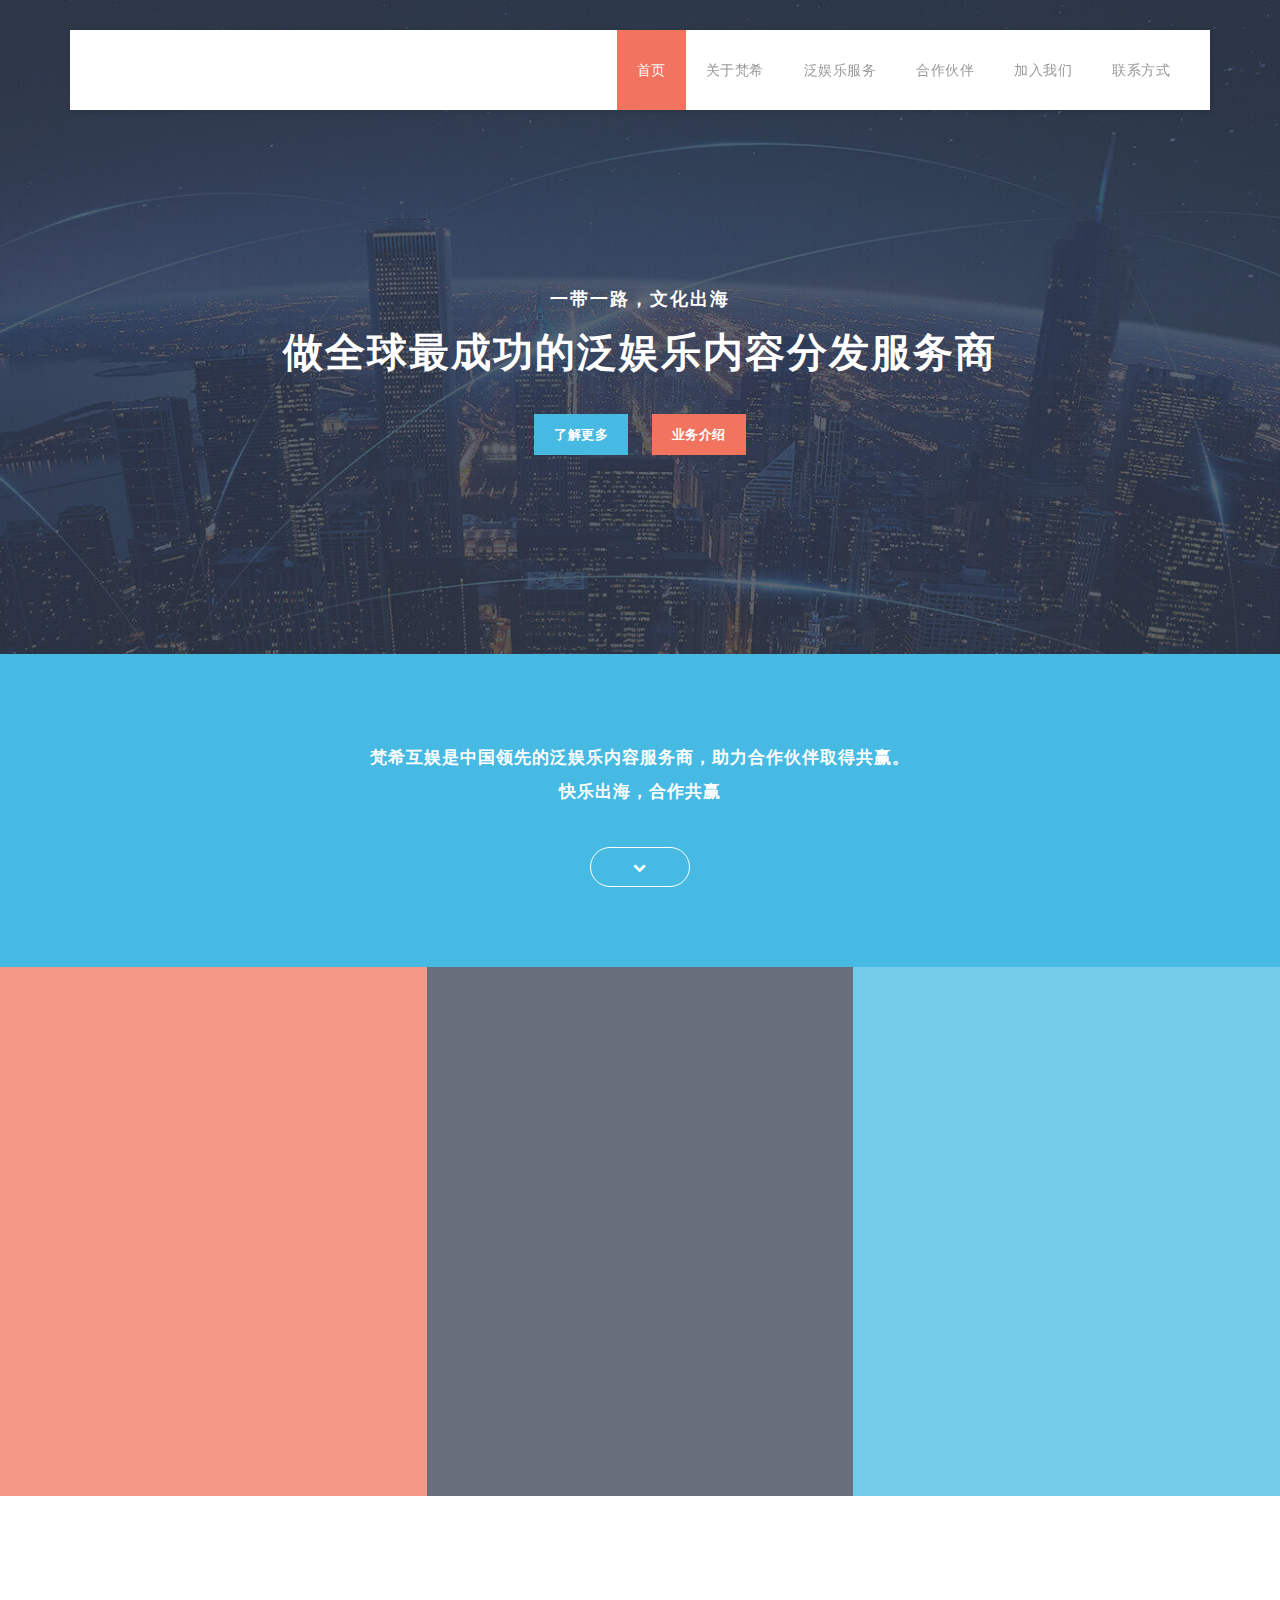
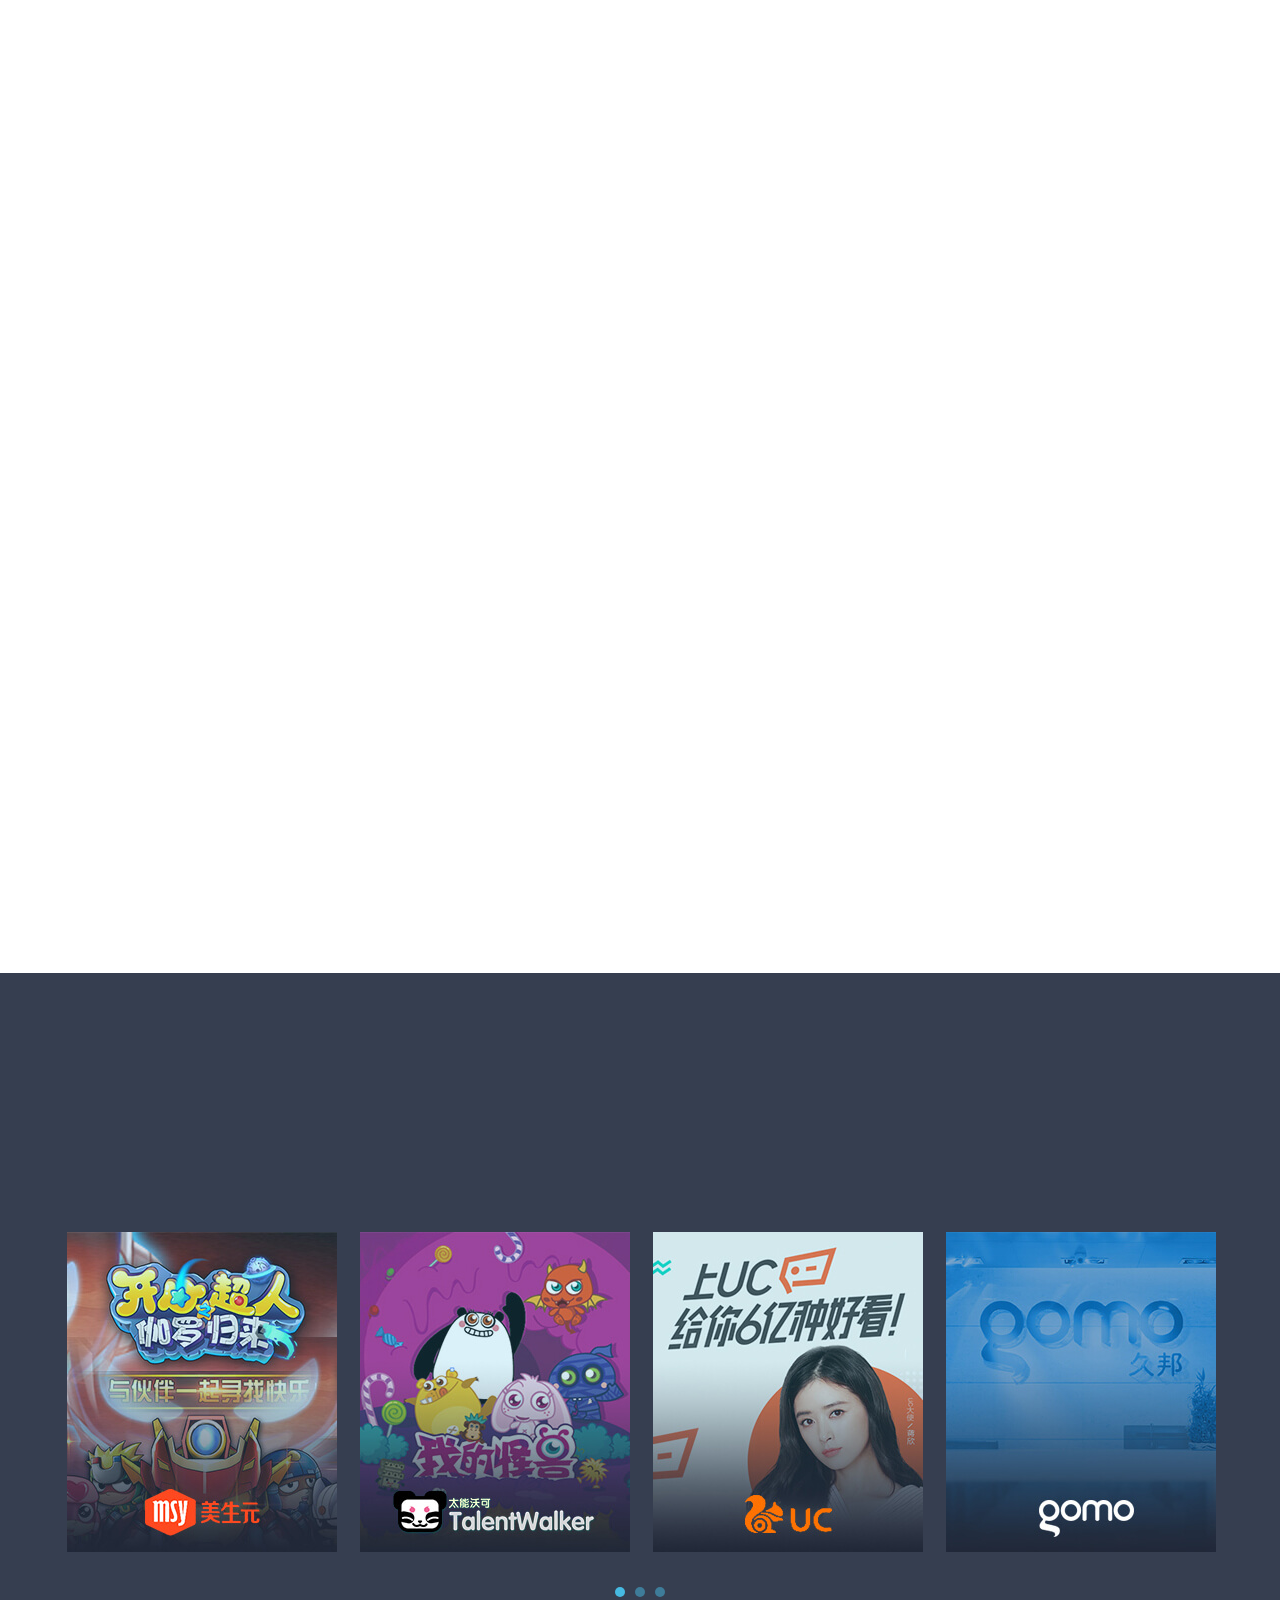
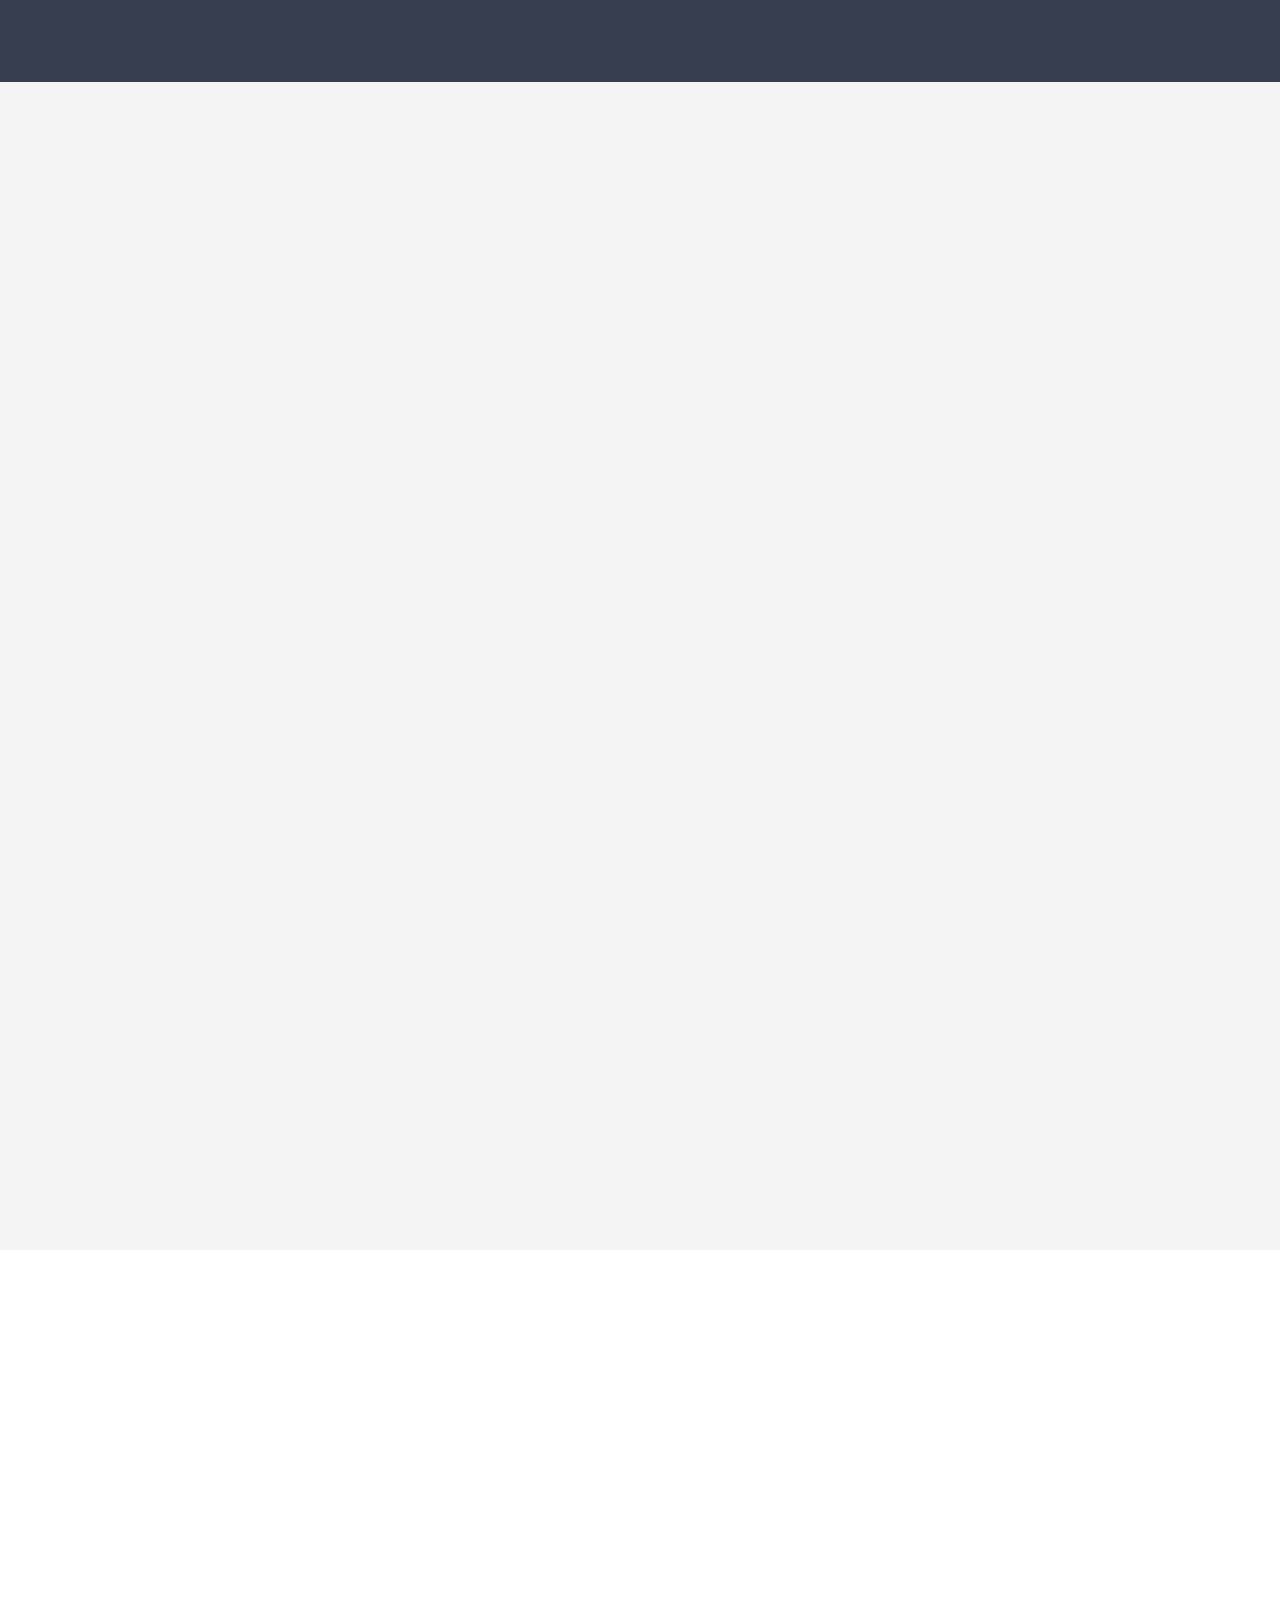
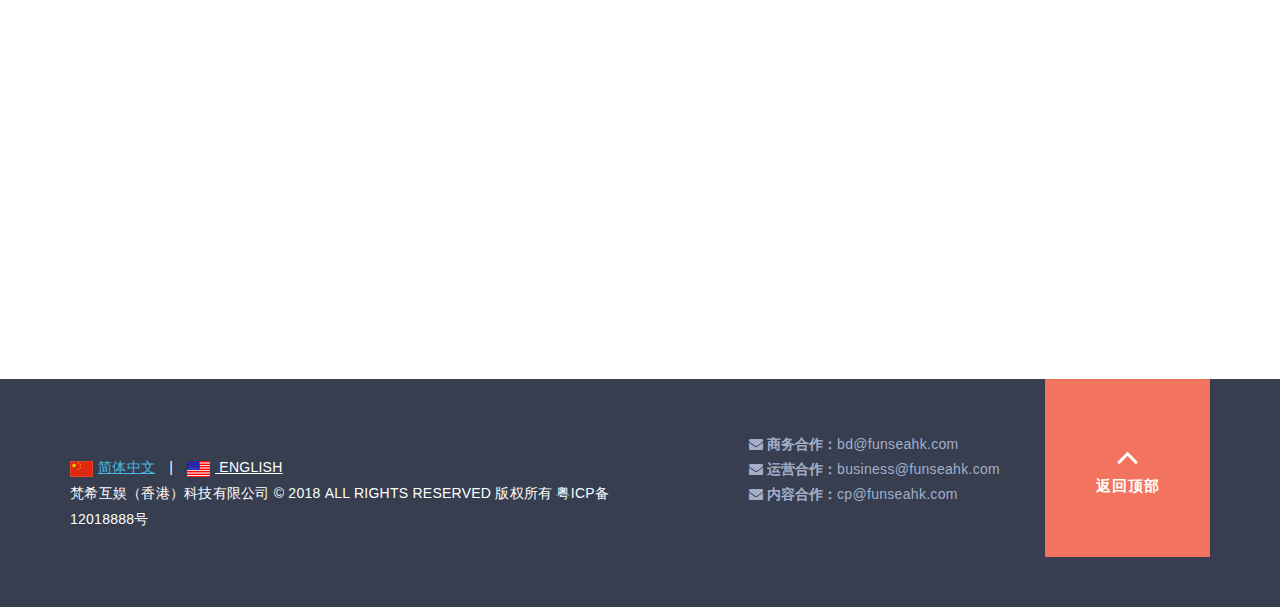
==== index.html @ f5753e83 "fix bug" ====
<!DOCTYPE html>
<!--[if lt IE 7]>
<html class="no-js lt-ie9 lt-ie8 lt-ie7"> <![endif]-->
<!--[if IE 7]>
<html class="no-js lt-ie9 lt-ie8"> <![endif]-->
<!--[if IE 8]>
<html class="no-js lt-ie9"> <![endif]-->
<!--[if gt IE 8]><!-->
<html class="no-js"> <!--<![endif]-->
<head>
    <meta charset="utf-8">
    <title>Funsea</title>
    <meta name="description" content="">
    <meta name="viewport" content="width=device-width, initial-scale=1">

    <link rel="stylesheet" href="css/bootstrap.min.css">
    <link rel="stylesheet" href="css/font-awesome.css">
    <link rel="stylesheet" href="css/animate.css">
    <link rel="stylesheet" href="css/templatemo_misc.css">
    <link rel="stylesheet" href="css/templatemo_style.css">
    <link rel="stylesheet" href="css/owl-carousel.css">
    <link rel="shortcut icon" href=favicon.ico>
    <script src="js/vendor/modernizr-2.6.1-respond-1.1.0.min.js"></script>
</head>
<body>
<div class="site-main" id="sTop">
    <div class="site-header">
        <div class="main-header">
            <div class="container">
                <div id="menu-wrapper">
                    <div class="row">
                        <nav class="navbar navbar-inverse" role="navigation">
                            <div class="navbar-header">
                                <button type="button" id="nav-toggle" class="navbar-toggle" data-toggle="collapse"
                                        data-target="#main-nav">
                                    <span class="sr-only">Toggle navigation</span>
                                    <span class="icon-bar"></span>
                                    <span class="icon-bar"></span>
                                    <span class="icon-bar"></span>
                                </button>
                                <a href="#top" class="navbar-brand">
                                    <img src="img/logo.png" alt="">
                                </a>
                                <div id="main-nav" class="collapse navbar-collapse">
                                    <ul class="menu-first nav navbar-nav" style="margin-right: 20px;">
                                        <li class="active"><a href="#">首页</a></li>
                                        <li><a href="#about">关于梵希</a></li>
                                        <li><a href="#server">泛娱乐服务</a></li>
                                        <li><a href="#portfolio">合作伙伴</a></li>
                                        <li><a href="#blog">加入我们</a></li>
                                        <li><a href="#contact-us">联系方式</a></li>
                                    </ul>
                                </div> <!-- /.main-menu -->
                            </div>
                        </nav>
                    </div>
                </div>
            </div>
        </div>
    </div>
</div>

<div class="banner">
    <div class="container">
        <div class="row">
            <div class="col-md-8 col-md-offset-2">
                <div class="banner-content">
                    <h6 class="wow fadeInUp">一带一路，文化出海</h6>
                    <h2 class="wow fadeInUp" data-wow-delay=".4s">做全球最成功的泛娱乐内容分发服务商</h2>
                    <ul class="buttons wow fadeInUp" data-wow-delay=".6s">
                        <li>
                            <div class="primary-button">
                                <a href="#about">了解更多</a>
                            </div>
                        </li>
                        <li>
                            <div class="secondary-button">
                                <a href="#portfolio">业务介绍</a>
                            </div>
                        </li>
                    </ul>
                </div>
            </div>
        </div>
    </div>
</div>


<div class="intro">
    <div class="container">
        <div class="row ">
            <div class="col-md-12">
                <div class=" wow fadeInUp" data-wow-delay=".8s">
                    <h6>梵希互娱是中国领先的泛娱乐内容服务商，助力合作伙伴取得共赢。</h6>
                    <h6>快乐出海，合作共赢</h6>
                    <div class="border-button">
                        <a href="#portfolio">
                            <i class="fa fa-chevron-down"></i>
                        </a>
                    </div>
                </div>
            </div>
        </div>
    </div>
</div>


<section id="about" class="page-section">
    <div class="container-fluid">
        <div class="row">
            <div class="col-md-4">
                <div class="service-item first-service">
                    <div class="wow fadeInUp" data-wow-delay=".2s">
                        <div class="icon">
                            <img src="img/first-service-icon.png" alt="">
                        </div>
                        <h4>公司愿景</h4>
                        <p>“做全球最成功的泛娱乐内容分发服务商”，</p>
                        <p>为海外广大用户提供高质量的内容资源，助力合作伙伴取得共赢。</p>
                    </div>
                </div>
            </div>
            <div class="col-md-4">
                <div class="service-item second-service">
                    <div class="wow fadeInUp" data-wow-delay=".4s">
                        <div class="icon">
                            <img src="img/second-service-icon.png" alt="">
                        </div>
                        <h4>梵希互娱</h4>
                        <p>梵希互娱是中国领先的泛娱乐内容服务商，与国内包括上市公司、内容提供商有密切的合作，旗下拥有大量的优质内容资源和推广渠道，未来梵希将搭建自己的泛娱乐内容服务平台</p>
                    </div>
                </div>
            </div>
            <div class="col-md-4">
                <div class="service-item third-service">
                    <div class="wow fadeInUp" data-wow-delay=".6s">
                        <div class="icon">
                            <img src="img/third-service-icon.png" alt="">
                        </div>
                        <h4>公司文化</h4>
                        <p>“快乐出海，合作共赢”</p>
                        <p>在“一带一路，文化出海”的背景下，梵希互娱专注于海外运营商渠道的泛娱乐内容发行服务，将中国国内先进的运营经验与海外合作伙伴共享，为广大用户带来优质服务。</p>
                    </div>
                </div>
            </div>
        </div>
    </div>
</section>

<div id="server" class="second-tabs-content what-we-do">
    <div class="container">
        <div class="row">
            <div class="col-md-12">
                <div class="section-heading">
                    <h4 class="wow fadeInUp">泛娱乐内容分服务</h4>
                    <p class="wow fadeInUp" data-wow-delay=".2s">
                        梵希互娱致力于聚合优质的内容资源，打造泛娱乐内容分发服务平台，通过海外电信运营商等渠道，为最终用户提供高品质的娱乐内容和服务。</p>
                </div>
            </div>
        </div>
        <div class="row">
            <div class="wrapper">
                <div class="col-md-12">
                    <div class="row">
                        <ul class="tabs clearfix" data-tabgroup="second-tab-group">
                            <li class="col-md-2 col-sm-12 col-xs-12">
                                <div class="list-item wow flipInY animated" data-wow-delay=".2s">
                                    <div class="icon">
                                        <img src="img/first-list-icon.png" alt="">
                                    </div>
                                    <h4>SQUARE ENIX</h4>
                                    <p>劳拉:遗迹逃亡</p>
                                    <p>愤怒的小鸟2</p>
                                    <p>水果忍者2</p>
                                    <p>暗影格斗3</p>
                                </div>
                            </li>
                            <li class="col-md-2 col-sm-12 col-xs-12">
                                <div class="list-item wow flipInY animated" data-wow-delay=".4s">
                                    <div class="icon">
                                        <img src="img/second-list-icon.png" alt="">
                                    </div>
                                    <h4>Amanita Design</h4>
                                    <p>银河历险记3</p>
                                    <p>机械迷城</p>
                                </div>
                            </li>
                            <li class="col-md-2 col-sm-12 col-xs-12">
                                <div class="list-item wow flipInY animated" data-wow-delay=".6s">
                                    <div class="icon">
                                        <img src="img/third-list-icon.png" alt="">
                                    </div>
                                    <h4>iron hide</h4>
                                    <p>钢铁战队</p>
                                </div>
                            </li>
                            <li class="col-md-2 col-sm-12 col-xs-12">
                                <div class="list-item wow flipInY animated" data-wow-delay=".8s">
                                    <div class="icon">
                                        <img src="img/fourth-list-icon.png" alt="">
                                    </div>
                                    <h4>Fireproof Games</h4>
                                    <p>未上锁的房间2</p>
                                </div>
                            </li>
                            <li class="col-md-2 col-sm-12 col-xs-12">
                                <div class="list-item wow flipInY animated" data-wow-delay="1s">
                                    <div class="icon">
                                        <img src="img/fivth-list-icon.png" alt="">
                                    </div>
                                    <h4>infinite dreames</h4>
                                    <p>傲气雄鹰2014</p>
                                </div>
                            </li>
                            <li class="col-md-2 col-sm-12 col-xs-12">
                                <div class="list-item wow flipInY animated" data-wow-delay="1.2s">
                                    <div class="icon">
                                        <img src="img/fourth-listb-icon.png" alt="">
                                    </div>
                                    <h4>at games</h4>
                                    <p>村庄日记2</p>
                                </div>
                            </li>
                        </ul>
                    </div>
                </div>
                <div class="col-md-12">
                    <section id="second-tab-group" class="tabgroup">
                        <div id="unique">
                            <div class="row">
                                <div class="tab-content-services">
                                    <div class="col-md-6">
                                        <div class="left-text">
                                            <h4 class="wow fadeInUp">业务优势</h4>
                                            <p data-title="运营商资源：" class="wow fadeInUp" data-wow-delay=".2s">
                                                梵希互娱在海外有丰富的运营商资源，能够帮助合作CP将优质的内容资源带到海外，通过运营商渠道实现收益。</p>
                                            <p data-title="优质的内容：" class="wow fadeInUp" data-wow-delay=".4s">
                                                作为优质的内容服务商，梵希互娱整合了大量优质的内容资源，包括游戏、视频、音乐、文学、图片、动漫等资源，可以为用户提供游戏娱乐、视听、交友、资讯等服务。</p>
                                            <p data-title="推广的渠道：" class="wow fadeInUp" data-wow-delay=".6s">
                                                梵希互娱致力于移动业务推广服务，通过获取Google, FB优质流量进行业务推广，并且我们会与AliUC，久邦数码，唯见科技等合作伙伴一起，整合线下线上流量，实现最佳推广效果。</p>
                                        </div>
                                    </div>
                                    <div class="col-md-6">
                                        <div class="right-image wow fadeInUp" data-wow-delay=".8s">
                                            <img src="img/right-side-image_1.jpg" alt="">
                                        </div>
                                    </div>
                                </div>
                            </div>
                        </div>
                    </section>
                </div>
            </div>
        </div>
    </div>
</div>


<section id="portfolio" class="portfolio-section">
    <div class="container">
        <div class="row">
            <div class="col-md-12">
                <div class="section-heading">
                    <h4 class="wow fadeInUp">业务合作及合作伙伴</h4>
                    <p class="wow fadeInUp" data-wow-delay=".4s">海外运营商：优质内容，高效推广，本地化运营支撑，及时响应，专业客户服务 <br>
                        内容服务商：丰富海外运营商资源，及时结算，绝不扣量 <br>
                        推广渠道：高额回报，透明对账，专属客服 <br>
                    </p>
                </div>
            </div>
        </div>
        <div class="row">
            <div id="owl-portfolio" class="owl-carousel owl-theme">
                <div class="item">
                    <div class="portfolio-item">
                        <img src="img/funsea-portfolio-1.jpg"/>
                    </div>
                </div>
                <div class="item">
                    <div class="portfolio-item">
                        <img src="img/funsea-portfolio-2.jpg"/>

                    </div>
                </div>
                <div class="item">
                    <div class="portfolio-item">
                        <img src="img/funsea-portfolio-3.jpg"/>
                    </div>
                </div>
                <div class="item">
                    <div class="portfolio-item">
                        <img src="img/funsea-portfolio-4.jpg"/>
                    </div>
                </div>
                <div class="item">
                    <div class="portfolio-item">
                        <img src="img/funsea-portfolio-1.jpg"/>
                    </div>
                </div>
                <div class="item">
                    <div class="portfolio-item">
                        <img src="img/funsea-portfolio-2.jpg"/>

                    </div>
                </div>
                <div class="item">
                    <div class="portfolio-item">
                        <img src="img/funsea-portfolio-3.jpg"/>
                    </div>
                </div>
                <div class="item">
                    <div class="portfolio-item">
                        <img src="img/funsea-portfolio-4.jpg"/>
                    </div>
                </div>
                <div class="item">
                    <div class="portfolio-item">
                        <img src="img/funsea-portfolio-1.jpg"/>
                    </div>
                </div>
                <div class="item">
                    <div class="portfolio-item">
                        <img src="img/funsea-portfolio-2.jpg"/>

                    </div>
                </div>
                <div class="item">
                    <div class="portfolio-item">
                        <img src="img/funsea-portfolio-3.jpg"/>
                    </div>
                </div>
                <div class="item">
                    <div class="portfolio-item">
                        <img src="img/funsea-portfolio-4.jpg"/>
                    </div>
                </div>
            </div>
        </div>
    </div>
</section>


<section class="tabs-content" id="blog">
    <div class="container">
        <div class="row">
            <div class="col-md-12">
                <div class="section-heading">
                    <h4 class="wow fadeInUp">加入我们</h4>
                    <p class="wow fadeInUp" data-wow-delay=".4s">5天工作日，8h/天，全勤奖、年度绩效考核奖金、13个月工资福利。 <br>
                        Funsea团队崇尚行业领先之薪酬战略，提供极具竞争力的薪酬，每人每年至少一次的调薪。<br>
                        我们为员工提供完善的保障计划，包括国家法定的五险一金。
                    </p>
                </div>
            </div>
        </div>
        <div class="row">
            <div class="wrapper">
                <div class="col-md-6">
                    <ul class="tabs clearfix" data-tabgroup="first-tab-group">
                        <li class="wow fadeInUp" data-wow-delay=".2s">
                            <a href="#tab1" class="active">
                            海外运营经理（数据类）
                            <ul class="info-post">
                                <li><i class="fa fa-user"></i>招聘人数：10人</li>
                                <li><i class="fa fa-bookmark"></i>学历：本科</li>
                                <li><i class="fa fa-clock-o"></i>更新时间：2018-01-20</li>
                            </ul>
                        </a></li>
                        <li class="wow fadeInUp" data-wow-delay=".4s"><a href="#tab2">
                            海外商务经理
                            <ul class="info-post">
                                <li><i class="fa fa-user"></i>招聘人数：1人</li>
                                <li><i class="fa fa-bookmark"></i>学历：本科</li>
                                <li><i class="fa fa-clock-o"></i>更新时间：2018-01-20</li>
                            </ul>
                        </a></li>
                        <li class="wow fadeInUp" data-wow-delay=".6s"><a href="#tab3">
                            海外商务总监
                            <ul class="info-post">
                                <li><i class="fa fa-user"></i>招聘人数：1人</li>
                                <li><i class="fa fa-bookmark"></i>学历：本科</li>
                                <li><i class="fa fa-clock-o"></i>更新时间：2018-01-20</li>
                            </ul>
                        </a></li>
                        <li class="wow fadeInUp" data-wow-delay=".8s"><a href="#tab4">
                            海外产品经理
                            <ul class="info-post">
                                <li><i class="fa fa-user"></i>招聘人数：1人</li>
                                <li><i class="fa fa-bookmark"></i>学历：本科</li>
                                <li><i class="fa fa-clock-o"></i>更新时间：2018-01-20</li>
                            </ul>
                        </a></li>
                        <li class="wow fadeInUp" data-wow-delay="1s"><a href="#tab5">
                            海外产品总监
                            <ul class="info-post">
                                <li><i class="fa fa-user"></i>招聘人数：1人</li>
                                <li><i class="fa fa-bookmark"></i>学历：本科</li>
                                <li><i class="fa fa-clock-o"></i>更新时间：2018-01-20</li>
                            </ul>
                        </a></li>
                        <li class="wow fadeInUp" data-wow-delay="1s"><a href="#tab6">
                            行政人事助理
                            <ul class="info-post">
                                <li><i class="fa fa-user"></i>招聘人数：1人</li>
                                <li><i class="fa fa-bookmark"></i>学历：本科</li>
                                <li><i class="fa fa-clock-o"></i>更新时间：2018-01-20</li>
                            </ul>
                        </a></li>
                    </ul>
                </div>
                <div class="col-md-6">
                    <div id="first-tab-group" class="tabgroup wow fadeInUp" data-wow-delay=".8s">
                        <div id="tab1">
                            <img src="img/blog-post-1.jpg" alt="">
                            <div class="text-content">
                                <h4>海外运营经理（数据类）</h4>
                                <ul class="info-post">
                                    <li><i class="fa fa-user"></i>招聘人数：1人</li>
                                    <li><i class="fa fa-bookmark"></i>学历：本科</li>
                                    <li><i class="fa fa-clock-o"></i>更新时间：2018-01-20</li>
                                </ul>
                                <div class="detail ">
                                    <div class="scroll_content">
                                        <h6>岗位职责：</h6>
                                        <p>
                                            1、对海外订阅业务数据、采集、汇总、制表分析； <br>
                                            2、优化现有的运营模块，提出更加优化的运营策略；<br>
                                            3、掌握分析竞争对手的业务数据；<br>
                                            4、根据自有及行业数据，对行业发展及趋势和变化做出及时判断。</p>
                                        <h6>任职资格：</h6>
                                        <p>
                                            1、本科以上学历，能熟练掌握英语，听说读写流利，能做为工作语言最佳； <br>
                                            2、对Excel、Word等办公技能使用达到专业水准；<br>
                                            3、数字敏感度高，了解SP行业及海外移动互联网行业，或具备较强的业务理解能力，能够快速熟悉掌握业务相关知识；<br>
                                            4、优秀应届生也可考虑。</p></div>
                                </div>
                                <div class="secondary-button"><a href="#contact-us">申请岗位</a></div>
                            </div>
                        </div>
                        <div id="tab2">
                            <img src="img/blog-post-1.jpg" alt="">
                            <div class="text-content">
                                <h4>海外商务经理</h4>
                                <ul class="info-post">
                                    <li><i class="fa fa-user"></i>招聘人数：1人</li>
                                    <li><i class="fa fa-bookmark"></i>学历：本科</li>
                                    <li><i class="fa fa-clock-o"></i>更新时间：2018-01-20</li>
                                </ul>
                                <div class="detail ">
                                    <div class="scroll_content">
                                        <h6>岗位内容</h6>
                                        <p>
                                            1、开展海外订阅类业务的拓展，进行全球的互联网营销资源的拓展及维护； <br>
                                            2、分析及维护互联网广告及计费类业务；<br>
                                            3、确保对业务的维护、结算跟踪。</p>
                                        <h6>任职资格：</h6>
                                        <p>1、本科以上学历，能熟练掌握英语，听说读写流利，能做为工作语言最佳；<br>
                                            2、熟悉互联网商务或运营模式，1年以上国际化或移动互联网工作经验者优先；<br>
                                            3、学习能力强，有较强的责任心，语言表达清晰，有良好的沟通能力；<br>
                                            4、主动、积极、配合，有目标感，抗压能力强。<br>
                                            5、优秀应届生也可考虑。</p></div>
                                </div>
                                <div class="secondary-button"><a href="#contact-us">申请岗位</a></div>
                            </div>
                        </div>
                        <div id="tab3">
                            <img src="img/blog-post-1.jpg" alt="">
                            <div class="text-content">
                                <h4>海外商务总监</h4>
                                <ul class="info-post">
                                    <li><i class="fa fa-user"></i>招聘人数：1人</li>
                                    <li><i class="fa fa-bookmark"></i>学历：本科</li>
                                    <li><i class="fa fa-clock-o"></i>更新时间：2018-01-20</li>
                                </ul>
                                <div class="detail ">
                                    <div class="scroll_content">
                                        <h6>岗位内容：</h6>
                                        <p>
                                            1、开展海外订阅类业务的拓展，进行全球的互联网营销资源的拓展及维护；<br>
                                            2、分析及维护互联网广告及计费类业务；<br>
                                            3、确保对业务的维护、结算跟踪。<br>
                                            4、确保商务团队KPI达成</p>
                                        <h6>任职资格：</h6>
                                        <p> 1、本科以上学历，能熟练掌握英语，听说读写流利，能做为工作语言；<br>
                                            2、熟悉互联网商务或运营模式，2年以上国际化或移动互联网工作经验者优先；<br>
                                            3、目标清晰，有很强的责任心，优秀的沟通能力；<br>
                                            4、主动、积极、驱动力强，有责任感，强烈的事业心，抗压能力强，KPI达成愿望强烈。</p></div>
                                </div>
                                <div class="secondary-button"><a href="#contact-us">申请岗位</a></div>
                            </div>
                        </div>
                        <div id="tab4">
                            <img src="img/blog-post-1.jpg" alt="">
                            <div class="text-content">
                                <h4>海外产品经理</h4>
                                <ul class="info-post">
                                    <li><i class="fa fa-user"></i>招聘人数：1人</li>
                                    <li><i class="fa fa-bookmark"></i>学历：本科</li>
                                    <li><i class="fa fa-clock-o"></i>更新时间：2018-01-20</li>
                                </ul>
                                <div class="detail ">
                                    <div class="scroll_content">
                                        <h6>岗位内容：</h6>
                                        <p>
                                            1、对公司的游戏、视频、文学、电商类CP资源整合、包装，打造成一流一订阅产品；<br>
                                            2、研究市面上最好的一类订阅类的产品,面向全球；<br>
                                            3、配合海外运营的产品审核及优化；<br>
                                            4、配合客服团队优化产品；<br>
                                            5、根据运营数据优化产品。</p>
                                        <h6>任职资格：</h6>
                                        <p>1、对公司的游戏、视频、文学、电商类CP资源整合、包装，打造成一流一订阅产品；<br>
                                            2、研究市面上最好的一类订阅类的产品,面向全球；<br>
                                            3、配合海外运营团队做产品审核及优化；<br>
                                            4、为产品KPI达成负责。</p></div>
                                </div>
                                <div class="secondary-button"><a href="#contact-us">申请岗位</a></div>
                            </div>
                        </div>
                        <div id="tab5">
                            <img src="img/blog-post-1.jpg" alt="">
                            <div class="text-content">
                                <h4>海外产品总监</h4>
                                <ul class="info-post">
                                    <li><i class="fa fa-user"></i>招聘人数：1人</li>
                                    <li><i class="fa fa-bookmark"></i>学历：本科</li>
                                    <li><i class="fa fa-clock-o"></i>更新时间：2018-01-20</li>
                                </ul>
                                <div class="detail ">
                                    <div class="scroll_content">
                                        <h6>岗位内容：</h6>
                                        <p>1、对公司的游戏、视频、文学、电商类CP资源整合、包装，打造成一流一订阅产品；<br>
                                            2、研究市面上最好的一类订阅类的产品,面向全球；<br>
                                            3、配合海外运营团队做产品审核及优化；<br>
                                            4、为产品KPI达成负责。</p>
                                        <h6>任职资格：</h6>
                                        <p>1、本科以上学历，能熟练掌握英语，听说读写流利，能做为工作语言；<br>
                                            2、有相关行业的产品开发、或维护经验1-2年或以上；<br>
                                            3、较强的独立思考能力和自我驱动力；<br>
                                            4、有很强的沟通能力、数据分析能力、抗压能力、及时间管理能力。</p></div>
                                </div>
                                <div class="secondary-button"><a href="#contact-us">申请岗位</a></div>
                            </div>
                        </div>
                        <div id="tab6">
                            <img src="img/blog-post-1.jpg" alt="">
                            <div class="text-content">
                                <h4>行政人事助理</h4>
                                <ul class="info-post">
                                    <li><i class="fa fa-user"></i>招聘人数：1人</li>
                                    <li><i class="fa fa-bookmark"></i>学历：本科</li>
                                    <li><i class="fa fa-clock-o"></i>更新时间：2018-01-20</li>
                                </ul>
                                <div class="detail ">
                                    <div class="scroll_content">
                                        <h6>岗位内容：</h6>
                                        <p>【小天使】负责公司来访接待、业务快递收发，并做好相关指引登记工作。<br>
                                            【小管家】公司行政物品采购及管理、办公环境管理，包括但不限于固定资产、办公用品、绿植管理、团队的吃喝玩乐安排等。<br>
                                            【小战士】负责执行公司相关行政工作及相关人事工作……<br>
                                            【小神值】公司日常管理政策执行及诉求解答等。<br>
                                            最后，如果你还能协助Leader做好公司各部门之间的桥梁，完成Leader安排的其他事务，努力成为Leader的左膀右臂，这样会很加分的哦！</p>
                                        <h6>任职资格：</h6>
                                        <p>1、年龄20-28岁，身高160CM以上，谈吐及形像气质佳，总之高颜高情商；<br>
                                            2、本科学历，专业不限，文秘、行政管理、人力资源管理专业优先，并且有一定英文基础；<br>
                                            3、性格开朗，执行力经，积极主动，聪明灵泛，抗压能力强；<br>
                                            4、该岗位横向纵向的发展空间都很大，提供明朗的职业规划。<br>
                                            5、考虑优秀的应届毕业生。<br>
                                            简历需附个人生活照片</p></div>
                                </div>
                                <div class="secondary-button"><a href="#contact-us">申请岗位</a></div>
                            </div>
                        </div>
                    </div>
                </div>
            </div>
        </div>
    </div>
</section>


<section id="contact-us">
    <div class="container">
        <div class="row">
            <div class="col-md-12">
                <div class="section-heading">
                    <h4 class="wow fadeInUp">联系我们</h4>
                    <p class="wow fadeInUp" data-wow-delay=".4s">有意加入Funsea者，请填写个人资料或将个人简历发至邮箱hr@funseahk.com<br>公司地址：广东省广州市天河区临江大道自编503号T26产业园C馆C18号
                    </p>
                </div>
            </div>
        </div>
        <div class="row">
            <div class="col-md-6">
                <form id="contact" action="#" method="post" class="wow fadeInUp" data-wow-delay=".4s">
                    <div class="row">
                        <div class="col-md-6">
                            <fieldset>
                                <input name="name" type="text" class="form-control" id="name" placeholder="姓名..."
                                       required="">
                            </fieldset>
                        </div>
                        <div class="col-md-6">
                            <fieldset>
                                <input name="email" type="email" class="form-control" id="email" placeholder="邮箱..."
                                       required="">
                            </fieldset>
                        </div>
                        <div class="col-md-6">
                            <fieldset>
                                <input name="subject" type="text" class="form-control" id="subject" placeholder="职位..."
                                       required="">
                            </fieldset>
                        </div>
                        <div class="col-md-6">
                            <fieldset>
                                <input name="phone" type="phone" class="form-control" id="phone" placeholder="电话..."
                                       required="">
                            </fieldset>
                        </div>
                        <div class="col-md-12">
                            <fieldset>
                                <textarea name="message" rows="6" class="form-control" id="message"
                                          placeholder="请输入留言..." required=""></textarea>
                            </fieldset>
                        </div>
                        <div class="col-md-12">
                            <fieldset>
                                <button type="submit" id="form-submit" class="btn">提交</button>
                            </fieldset>
                        </div>
                    </div>
                </form>
            </div>
            <div class="col-md-6">
                <div class="map wow fadeInUp" data-wow-delay=".6s">
                    <img src="img/map.jpg" alt="">
                </div>
            </div>
        </div>
    </div>
</section>

<footer>
    <div class="container">
        <div class="row">
            <div class="col-md-6 col-sm-12">
                <div class="copyright">
                    <p>
                        <span><img src="img/Ch.gif"><a href="#" class="active">简体中文</a></span> |
                        <span><img src="img/En.gif"><a href="#" target="_parent"> English</a></span>
                    </p>
                    <p>梵希互娱（香港）科技有限公司 © 2018 All Rights Reserved 版权所有 粤ICP备12018888号</p>
                </div>
            </div>
            <div class="col-md-4 col-sm-12">
                <ul class="social-icons">
                    <li><i class="fa fa-envelope"></i> 商务合作：<a href="mailto:bd@funseahk.com">bd@funseahk.com</a></li>
                    <li><i class="fa fa-envelope"></i> 运营合作：<a
                            href="mailto:business@funseahk.com">business@funseahk.com</a></li>
                    <li><i class="fa fa-envelope"></i> 内容合作：<a href="mailto:cp@funseahk.com">cp@funseahk.com</a></li>
                </ul>
            </div>
            <div class="col-md-2 col-sm-12">
                <div class="back-to-top">
                    <a href="#top">
                        <i class="fa fa-angle-up"></i>
                        返回顶部
                    </a>
                </div>
            </div>
        </div>
    </div>
</footer>

<script src="js/vendor/jquery-1.11.0.min.js"></script>
<script>window.jQuery || document.write('<script src="js/vendor/jquery-1.11.0.min.js"><\/script>')</script>
<script src="js/bootstrap.js"></script>
<script src="js/plugins.js"></script>
<script src="js/main.js"></script>
<script src="js/min/jquery.slimscroll.min.js"></script>
<script src="js/min/wow.min.js"></script>


<script type="text/javascript">
    $(document).ready(function () {

        // mobile nav toggle
        $('#nav-toggle').on('click', function (event) {
            event.preventDefault();
            $('#main-nav').toggleClass("open");
        });
        $('.scroll_content').slimscroll({
            height: '300px',
            size: '2px',
            opacity: 1,
            color: '#46bae2',
            railVisible: true,
        })
        var item = $('#about .service-item');

        var height = 0;
        item.map(function (i,el) {
            var H = parseInt($(el).css('height'));
            if(height < H){
                height = H
            }
        });
        item.map(function (i,el) {
            $(el).css('height',height)
        });

        new WOW({
            boxClass: 'wow',
            animateClass: 'animated',
            offset: 0,
            mobile: true,
            live: true
        }).init()

    });
</script>

<!-- templatemo 406 flex -->
</body>
</html>
---- css/templatemo_misc.css ----
/*
 * jQuery FlexSlider v2.2.0
 * http://www.woothemes.com/flexslider/
 *
 * Copyright 2012 WooThemes
 * Free to use under the GPLv2 license.
 * http://www.gnu.org/licenses/gpl-2.0.html
 *
 * Contributing author: Tyler Smith (@mbmufffin)
 */
/* Browser Resets
*********************************/
.flex-container a:active,
.flexslider a:active,
.flex-container a:focus,
.flexslider a:focus {
  outline: none;
}

.slides,
.flex-control-nav,
.flex-direction-nav {
  margin: 0;
  padding: 0;
  list-style: none;
}

/* Icon Fonts
*********************************/
/* Font-face Icons */
@font-face {
  font-family: 'flexslider-icon';
  src: url("../fonts/flexslider-icon.eot");
  src: url("../fonts/flexslider-icon.eot?#iefix") format("embedded-opentype"), url("../fonts/flexslider-icon.woff") format("woff"), url("../fonts/flexslider-icon.ttf") format("truetype"), url("../fonts/flexslider-icon.svg#flexslider-icon") format("svg");
  font-weight: normal;
  font-style: normal;
}
/* FlexSlider Necessary Styles
*********************************/
.flexslider {
  margin: 0;
  padding: 0;
}

.flexslider .slides > li {
  display: none;
  -webkit-backface-visibility: hidden;
}

/* Hide the slides before the JS is loaded. Avoids image jumping */
.flexslider .slides img {
  width: 100%;
  display: block;
}

.flex-pauseplay span {
  text-transform: capitalize;
}

/* Clearfix for the .slides element */
.slides:after {
  content: "\0020";
  display: block;
  clear: both;
  visibility: hidden;
  line-height: 0;
  height: 0;
}

html[xmlns] .slides {
  display: block;
}

* html .slides {
  height: 1%;
}

/* No JavaScript Fallback */
/* If you are not using another script, such as Modernizr, make sure you
 * include js that eliminates this class on page load */
.no-js .slides > li:first-child {
  display: block;
}

/* FlexSlider Default Theme
*********************************/
.flexslider {
  margin: 0 0;
  background: #eee;
  position: relative;
  zoom: 1;
}

.flex-viewport {
  max-height: 2000px;
  -webkit-transition: all 1s ease;
  -moz-transition: all 1s ease;
  -o-transition: all 1s ease;
  transition: all 1s ease;
}

.loading .flex-viewport {
  max-height: 300px;
}

.flexslider .slides {
  zoom: 1;
}

.carousel li {
  margin-right: 5px;
}

/* Direction Nav */
.flex-direction-nav {
  *height: 0;
}

.flex-direction-nav a {
  display: block;
  width: 40px;
  height: 40px;
  margin: -20px 0 0;
  position: absolute;
  top: 50%;
  z-index: 10;
  overflow: hidden;
  opacity: 0;
  cursor: pointer;
  color: rgba(0, 0, 0, 0.8);
  text-shadow: 1px 1px 0 rgba(255, 255, 255, 0.3);
  -webkit-transition: all .3s ease;
  -moz-transition: all .3s ease;
  transition: all .3s ease;
}

.flex-direction-nav .flex-prev {
  left: -50px;
}

.flex-direction-nav .flex-next {
  right: -50px;
  text-align: right;
}

.flexslider:hover .flex-prev {
  opacity: 0.7;
  left: 10px;
}

.flexslider:hover .flex-next {
  opacity: 0.7;
  right: 10px;
}

.flexslider:hover .flex-next:hover, .flexslider:hover .flex-prev:hover {
  opacity: 1;
}

.flex-direction-nav .flex-disabled {
  opacity: 0 !important;
  filter: alpha(opacity=0);
  cursor: default;
}

.flex-direction-nav a:before {
  font-family: "flexslider-icon";
  font-size: 40px;
  display: inline-block;
  content: '\f001';
}

.flex-direction-nav a.flex-next:before {
  content: '\f002';
}

/* Pause/Play */
.flex-pauseplay a {
  display: block;
  width: 20px;
  height: 20px;
  position: absolute;
  bottom: 5px;
  left: 10px;
  opacity: 0.8;
  z-index: 10;
  overflow: hidden;
  cursor: pointer;
  color: #000;
}

.flex-pauseplay a:before {
  font-family: "flexslider-icon";
  font-size: 20px;
  display: inline-block;
  content: '\f004';
}

.flex-pauseplay a:hover {
  opacity: 1;
}

.flex-pauseplay a.flex-play:before {
  content: '\f003';
}

/* Control Nav */
.flex-control-nav {
  width: 100%;
  position: absolute;
  bottom: -40px;
  text-align: center;
}

.flex-control-nav li {
  margin: 0 6px;
  display: inline-block;
  zoom: 1;
  *display: inline;
}

.flex-control-paging li a {
  width: 11px;
  height: 11px;
  display: block;
  background: #666;
  background: rgba(0, 0, 0, 0.5);
  cursor: pointer;
  text-indent: -9999px;
  -webkit-border-radius: 20px;
  -moz-border-radius: 20px;
  -o-border-radius: 20px;
  border-radius: 20px;
  -webkit-box-shadow: inset 0 0 3px rgba(0, 0, 0, 0.3);
  -moz-box-shadow: inset 0 0 3px rgba(0, 0, 0, 0.3);
  -o-box-shadow: inset 0 0 3px rgba(0, 0, 0, 0.3);
  box-shadow: inset 0 0 3px rgba(0, 0, 0, 0.3);
}

.flex-control-paging li a:hover {
  background: #333;
  background: rgba(0, 0, 0, 0.7);
}

.flex-control-paging li a.flex-active {
  background: #000;
  background: rgba(0, 0, 0, 0.9);
  cursor: default;
}

.flex-control-thumbs {
  margin: 5px 0 0;
  position: static;
  overflow: hidden;
}

.flex-control-thumbs li {
  width: 25%;
  float: left;
  margin: 0;
}

.flex-control-thumbs img {
  width: 100%;
  display: block;
  opacity: .7;
  cursor: pointer;
}

.flex-control-thumbs img:hover {
  opacity: 1;
}

.flex-control-thumbs .flex-active {
  opacity: 1;
  cursor: default;
}

@media screen and (max-width: 860px) {
  .flex-direction-nav .flex-prev {
    opacity: 1;
    left: 10px;
  }

  .flex-direction-nav .flex-next {
    opacity: 1;
    right: 10px;
  }
}
#lightbox {
  cursor: pointer;
  position: fixed;
  width: 100%;
  height: 100%;
  top: 0;
  left: 0;
  background: black;
  /* IE Fallback (Solid Colour) */
  background: url([data-uri]);
  background: rgba(0, 0, 0, 0.7);
  -webkit-filter: none !important;
}

#lightbox img {
  display: block;
  position: absolute;
  border: 5px solid #fff;
  box-shadow: 0 0 20px #000;
  border-radius: 1px;
}

body.blurred > * {
  -webkit-filter: blur(2px);
  -webkit-transform: translate3d(0, 0, 0);
}

.lightbox-loading {
  background: url(../images/loading.gif) center center no-repeat;
  width: 31px;
  height: 31px;
  margin: -16px 0 0 -16px;
  position: absolute;
  top: 48%;
  left: 50%;
}

.lightbox-caption {
  display: none;
  position: absolute;
  left: 0;
  bottom: 0;
  width: 100%;
  text-align: center;
  z-index: 1000;
  background: #000;
  background: rgba(0, 0, 0, 0.7);
}

.lightbox-caption p {
  margin: 0 auto;
  max-width: 70%;
  display: inline-block;
  *display: inline;
  *zoom: 1;
  padding: 10px;
  color: #fff;
  font-size: 12px;
  line-height: 18px;
}

.lightbox-button {
  position: absolute;
  z-index: 9999;
  background: no-repeat center center;
  width: 32px;
  height: 32px;
  opacity: 0.4;
  -webkit-transition: all 0.3s;
  -moz-transition: all 0.3s;
  -ms-transition: all 0.3s;
  transition: all 0.3s;
}

.lightbox-button:hover,
.lightbox-button:focus {
  opacity: 1;
  -webkit-transform: scale(1.4);
  -moz-transform: scale(1.4);
  -ms-transform: scale(1.4);
  transform: scale(1.4);
}

.lightbox-close {
  right: 10px;
  top: 10px;
  background-image: url("../images/close.png");
}

.lightbox-next {
  right: 10px;
  top: 48%;
  background-image: url("../images/next.png");
}

.lightbox-previous {
  left: 10px;
  top: 48%;
  background-image: url("../images/previous.png");
}
---- css/templatemo_style.css ----
* {
    margin: 0;
    padding: 0;
    font-family: 'Source Sans Pro', sans-serif;
    outline: none !important;
}

a {
    text-decoration: none !important;
}

body {
    overflow-x: hidden;
}

ul {
    list-style: none;
    margin: 0px;
}

p {
    font-size: 16px;
    line-height: 26px;
    letter-spacing: 0.25px;
    font-weight: 300;
}

.col-xs-15,
.col-sm-15,
.col-md-15,
.col-lg-15 {
    position: relative;
    min-height: 1px;
    padding-right: 10px;
    padding-left: 10px;
}

.col-xs-15 {
    width: 20%;
    float: left;
}

@media (min-width: 768px) {
    .col-sm-15 {
        width: 20%;
        float: left;
    }
}

@media (min-width: 992px) {
    .col-md-15 {
        width: 20%;
        float: left;
    }
}

@media (min-width: 1200px) {
    .col-lg-15 {
        width: 20%;
        float: left;
    }
}

.primary-button a {
    padding: 13px 20px;
    letter-spacing: 0.5px;
    background-color: #46bae2;
    color: #fff;
    text-transform: uppercase;
    font-size: 13px;
    font-weight: 700;
    text-decoration: none;
}

.secondary-button a {
    padding: 13px 20px;
    letter-spacing: 0.5px;
    background-color: #f2745f;
    color: #fff;
    text-transform: uppercase;
    font-size: 13px;
    font-weight: 700;
    text-decoration: none;
}

.border-button a {
    width: 100px;
    height: 40px;
    display: inline-block;
    letter-spacing: 0.5px;
    background-color: transparent;
    border: 1px solid #fff;
    border-radius: 40px;
    color: #fff;
    line-height: 40px;
    text-transform: uppercase;
    font-size: 13px;
    font-weight: 700;
    text-decoration: none;
}

.section-heading {
    text-align: center;
    margin-top: 80px;
    margin-bottom: 60px;
}

.section-heading h4 {
    margin-top: 0px;
    font-size: 28px;
    text-transform: uppercase;
    font-weight: 300;
    color: #121212;
}

.section-heading p {
    color: #7a7a7a;
    padding: 0px 20%;
}

.navbar-inverse {
    background-color: #fff;
    border: none;
}

.navbar-inverse .navbar-nav > .active > a, .navbar-inverse .navbar-nav > .active > a:hover, .navbar-inverse .navbar-nav > .active > a:focus {
    background-color: #f2745f;
}

.main-header {
    position: fixed;
    width: 100%;
    height: 80px;
    margin: 0 auto;
    z-index: 1000;
    top: 30px;
    -webkit-transition: all 150ms ease-in-out;
    -moz-transition: all 150ms ease-in-out;
    transition: all 150ms ease-in-out;
}

.navbar {
    margin-bottom: 0px;
}

.navbar-header {
    float: none;
}

.scrolled {
    position: fixed;
    left: 0;
    top: 0;
    -webkit-transition: all 150ms ease-in-out;
    -moz-transition: all 150ms ease-in-out;
    transition: all 150ms ease-in-out;
}

#menu-wrapper {
    background-color: white;
    overflow: hidden;
    -moz-box-shadow: 1px 1px 3px 2px rgba(0, 0, 0, 0.07);
    -webkit-box-shadow: 1px 1px 3px 2px rgba(0, 0, 0, 0.07);
    box-shadow: 1px 1px 3px 2px rgba(0, 0, 0, 0.07);
}

.navbar-brand {
    font-family: 'Open Sans', sans-serif;
    font-size: 26px;
    line-height: 50px;
    font-weight: 900;
    text-transform: uppercase;
    color: #46bae2 !important;
    transition: all 0.5s;
    margin-left: 30px;
    padding: 0;
    padding-top: 10px;
}

.menu-first ul li {
    display: inline-block;
    margin: 0px;
}

.menu-first ul li:last-child {
    margin-right: 60px !important;
}

.menu-first {
    float: right;
}

.menu-first li a {
    color: #7a7a7a;
    font-size: 14px;
    font-weight: 300;
    text-transform: uppercase;
    text-shadow: none;
    display: inline-block;
    line-height: 80px;
    padding: 0px 20px;
    letter-spacing: 0.5px;
    transition: all 0.5s;
    outline: none;
}

.menu-first ul li.active a {
    color: #fff;
    background-color: #f2745f;
}

.navbar-inverse .navbar-nav > li > a:hover, .navbar-inverse .navbar-nav > li > a:focus {
    color: #7a7a7a;
}

.navbar-inverse .navbar-toggle {
    border-color: #f2745f;
    background-color: #f2745f;
    right: 15px;
}

.banner {
    background-image: url(../img/banner-bg.jpg);
    background-repeat: no-repeat;
    background-size: cover;
    background-position: center center;
}

.banner-content {
    text-align: center;
    padding: 280px 0px 200px 0px;
}

.banner-content h6 {
    font-size: 18px;
    color: #fff;
    font-weight: 700;
    text-transform: uppercase;
    letter-spacing: 2px;
    margin-bottom: 5px;
}

.banner-content h2 {
    font-size: 40px;
    font-weight: 700;
    text-transform: uppercase;
    color: #fff;
    letter-spacing: 2px;
    margin-top: 20px;
    margin-bottom: 40px;
}

.banner-content ul {
    padding: 0;
    margin: 0;
    list-style: none;
}

.banner-content ul li {
    display: inline-block;
    margin: 10px;
}

.intro {
    background-color: #46bae2;
    text-align: center;
    padding: 80px 0px;
}

.intro h4 {
    margin-top: 0px;
    font-size: 44px;
    font-weight: 300;
    color: #fff;
}

.intro h6 {
    margin-top: 15px;
    font-size: 17px;
    font-weight: 700;
    color: #fff;
    letter-spacing: 1px;
}

.intro .border-button {
    margin-top: 45px;
}

#about {
    padding: 0px;
    background-image: url(../img/services-bg.jpg);
    background-repeat: no-repeat;
    background-size: cover;
    background-position: center center;
    background-attachment: fixed;
}

.scroll_content{ padding-right: 10px}

#about .service-item {
    text-align: center;
    margin: 0px -15px;
    padding: 120px 45px;
    min-height: 503px;
}

#about .service-item h4 {
    margin-top: 45px;
    margin-bottom: 20px;
    font-size: 22px;
    font-weight: 700;
    color: #fff;
    text-transform: uppercase;
}

#about .service-item p {
    margin-bottom: 0px;
    color: #fff;
}

#about .first-service {
    background-color: rgba(242, 116, 95, 0.75);
}

#about .second-service {
    background-color: rgba(54, 62, 80, 0.75);
}

#about .third-service {
    background-color: rgba(70, 186, 226, 0.75);
}

#about .service-item .icon {
    width: 70px;
    height: 70px;
    display: inline-block;
    text-align: center;
    line-height: 74px;
    background-color: transparent;
}

.what-we-do {
    background-color: #fff;
    padding-bottom: 80px;
}

.what-we-do .tabs li a {
    text-decoration: none;
    color: #121212;
}

.what-we-do .tabs .active .list-item .icon {
    background-color: #fff;
}

.what-we-do .list-item {
    background-color: #f4f4f4;
    text-align: center;
    padding: 40px 0px;
    margin: 15px 0px;
    transition: all 0.5s;
    min-height: 332px;
}

.what-we-do li:nth-of-type(odd) .list-item {
    background-color: #46bae3;
    color: #FFF;
}

.what-we-do .list-item .icon {
    width: 90px;
    height: 90px;
    border-radius: 50%;
    display: inline-block;
    text-align: center;
    line-height: 90px;
    background-color: transparent;
}

.what-we-do .list-item h4 {
    margin-top: 20px;
    margin-bottom: 20px;
    font-size: 17px;
    font-weight: 700;
    text-transform: capitalize;
}

.what-we-do .list-item p {
    font-size: 12px;
    margin-bottom: 0;
}

.what-we-do .tab-content-services {
    margin-top: 60px;
}

.what-we-do .tab-content-services .right-image img {
    width: 100%;
    overflow: hidden;
}

.what-we-do .tab-content-services .left-text h4 {
    font-size: 22px;
    text-transform: uppercase;
    font-weight: 700;
    margin-top: 0px;
    margin-bottom: 20px;
}

.what-we-do .tab-content-services .left-text p {
    color: #7a7a7a;
    padding-left: 6em;
    font-size: 14px;
    position: relative;
    margin-bottom: 30px;
}

.what-we-do .tab-content-services .left-text p::before {
    content: attr(data-title);
    color: #46bae3;
    font-weight: 700;
    position: absolute;
    top: 0;
    left: 0;
}

.what-we-do .tab-content-services .left-text .primary-button {
    margin-top: 35px;
    margin-bottom: 50px;
}

.what-we-do .col-md-2 {
    padding-left: 10px;
    padding-right: 10px;
}

.what-we-do .row {
    margin-left: -10px;
    margin-right: -10px;
}

#portfolio {
    text-align: center;
}

#portfolio .item {
    margin: 0px 5px;
}

.portfolio-section {
    background-color: #363e50;
    padding-bottom: 80px;
}

#portfolio .section-heading h4 {
    color: #fff;
}

#portfolio .section-heading p {
    color: #aaa;
}

#portfolio .portfolio-item img {
    max-width: 100%;
    overflow: hidden;
}

.owl-pagination {
    margin-top: 30px;
    opacity: 1;
    display: inline-block;
}

.owl-page span {
    display: block;
    width: 10px;
    height: 10px;
    margin: 0px 5px;
    filter: alpha(opacity=50);
    opacity: 0.5;
    -webkit-border-radius: 20px;
    -moz-border-radius: 20px;
    border-radius: 20px;
    background: #46bae2;
}

.map img {
    max-width: 100%;
}

#blog {
    background-color: #f4f4f4;
}

#blog .section-heading {
    text-align: center;
}

.wrapper {
    text-align: left;
}

#blog .tabs {
    list-style: none;
    margin-top: 0px;
}

#blog .tabs li {
    display: block;
    text-align: left;
    margin-bottom: 29px;
}

#blog .tabs a {
    display: block;
    text-align: left;
    text-decoration: none;
    text-transform: uppercase;
    letter-spacing: 0.5px;
    color: #121212;
    font-size: 20px;
    font-weight: 700;
    padding: 24px 25px;
    background-color: #fff;
    transition: all 0.3s;
    box-shadow: 0px 0px 10px #cdcdcd;
}

#blog .tabs .active {
    background-color: #46bae2;
    color: #fff !important;
}

#blog .tabs .active .info-post li {
    color: #fff !important;
}

#blog .tabs .active .info-post li i {
    color: #fff !important;
}

#first-tab-group {
    margin-top: 0px;
    margin-bottom: 15px;
}

#first-tab-group img {
    width: 100%;
    overflow: hidden;
}

.tabgroup .text-content {
    background-color: #fff;
    color: #fff;
    padding: 25px;
    text-align: left;
    margin-top: -10px;
    margin-left: 10px;
    margin-right: 10px;
    position: relative;
    box-shadow: 0px 0px 10px #cdcdcd;
}

.tabgroup .text-content h4 {
    font-size: 20px;
    font-weight: 700;
    text-transform: uppercase;
    letter-spacing: 0.5px;
    color: #121212;
    margin-top: 0px;
    margin-bottom: 15px;
}

.tabgroup .text-content span {
    font-size: 13px;
    color: #33c1cf;
}

.tabgroup .text-content a {
    font-size: 13px;
    color: #33c1cf;
    text-decoration: none;
}

.tabgroup .text-content .detail {
    padding-top: 20px;
}

.tabgroup .text-content h6 {
    color: #46bae2;
    font-size: 13px;
}

.tabgroup .text-content p {
    color: #7a7a7a;
    font-size: 12px;
}

.tabgroup .text-content .secondary-button {
    margin-bottom: 15px;
    margin-top: 30px;
}

.tabgroup .text-content .secondary-button a {
    color: #fff;
}

.clearfix:after {
    content: "";
    display: table;
    clear: both;
}

#blog {
    padding-bottom: 80px;
}

#blog .info-post li {
    display: inline;
    margin-right: 15px;
}

#blog .info-post li {
    color: #343434;
    font-size: 15px;
    font-weight: 300;
    text-transform: capitalize;
}

#blog .info-post li i {
    color: #46bae2;
    margin-right: 5px;
}

#contact-us {
    background-color: #fff;
    text-align: left;
    padding-bottom: 100px;
}

#contact-us .section-heading {
    color: #121212;
}

#contact-us .pop-button {
    margin-top: 30px;
}

#contact input {
    border-radius: 0px;
    padding-left: 15px;
    font-size: 15px;
    font-weight: 300;
    color: #7a7a7a;
    background-color: rgba(0, 0, 0, 0.03);
    outline: none;
    border: none;
    box-shadow: none;
    line-height: 50px;
    height: 50px;
    width: 100%;
    margin-bottom: 30px;
}

#contact textarea {
    border-radius: 0px;
    padding-left: 15px;
    padding-top: 10px;
    font-size: 15px;
    font-weight: 300;
    color: #232323;
    background-color: rgba(0, 0, 0, 0.03);
    outline: none;
    border: none;
    box-shadow: none;
    height: 165px;
    max-height: 220px;
    width: 100%;
    max-width: 100%;
    margin-bottom: 25px;
}

#contact button {
    padding: 13px 20px;
    letter-spacing: 0.5px;
    background-color: #46bae2;
    color: #fff;
    text-transform: uppercase;
    font-size: 13px;
    font-weight: 700;
    text-decoration: none;
    border-radius: 0px;
    min-width: 180px;
}

footer {
    background-color: #363e50;
    padding: 0px 0px;
}

footer p {
    font-size: 14px;
    text-transform: uppercase;
    color: #fff;
    margin-bottom: 0px;
}

footer a {
    color: #9CF;
}

footer a:hover {
    color: #FC6;
}

footer .social-icons {
    float: right;
    padding: 50px 0px;
    margin: 0px;
}

footer .copyright {
    padding: 75px 0;
    margin-right: -10px;
}

footer .copyright img {
    vertical-align: middle;
    margin-right: 5px;
}

footer .copyright span:nth-of-type(1) {
    margin-right:10px
}

footer .copyright span:nth-last-of-type(1) {
    margin-left:10px
}


footer .copyright a {
    color: #FFF;
    text-decoration: underline !important;
}

footer .copyright a.active {
    color: #46bae2;
}

footer .social-icons li {
    margin: 5px 15px;
    font-weight: 700;
    color: #a3afc9;
    display: block;
}

footer .social-icons a {
    color: #a3afc9;
    font-size: 14px;
    font-weight: normal;
    text-decoration: none;
    letter-spacing: 0.3px;
    transition: all 0.5s;
}

footer .social-icons a:hover {
    color: #46bae2;
}

footer .back-to-top a {
    text-align: center;
    background-color: #f2745f;
    display: inline-block;
    width: 100%;
    padding: 60px 0px;
    color: #fff;
    font-size: 15px;
    text-transform: uppercase;
    font-weight: 700;
    text-decoration: none;
    letter-spacing: 1px;
}

footer .back-to-top i {
    display: block;
    font-size: 36px;
}

@media (max-width: 991px) {
    footer {
        text-align: center;
    }

    footer p, footer .copyright {
        padding: 30px 0px 0px 0px;
    }

    footer .social-icons {
        padding: 30px 0px 30px 0px;
        float: inherit;
        text-align: center;
    }

    footer .back-to-top a {
        padding: 30px 0px;
    }

}

@media (max-width: 767px) {

    .navbar-brand {
        float: none;
    }

    .menu-first {
        margin: 0px;
        padding: 0px;
        width: 100%;
        text-align: center;
        float: none;
    }

    .menu-first li:first-child {
        border-top: 1px solid #eee;
    }

    .menu-first li {
        border-bottom: 1px solid #eee;
    }

    .menu-first li:last-child {
        border-bottom: none;
    }

    .menu-first li a {
        width: 100%;
        line-height: 50px;
    }

    .navbar-inverse .navbar-collapse, .navbar-inverse .navbar-form {
        border-color: transparent;
    }

    .navbar-inverse .navbar-toggle:hover, .navbar-inverse .navbar-toggle:focus {
        background-color: #f2745f;
    }

    .map {
        margin-top: 20px
    }
}
---- css/owl-carousel.css ----
/* 
 *  Core Owl Carousel CSS File
 *  v1.3.3
 */

/* clearfix */
.owl-carousel .owl-wrapper:after {
  content: ".";
  display: block;
  clear: both;
  visibility: hidden;
  line-height: 0;
  height: 0;
}
/* display none until init */
.owl-carousel{
  display: none;
  position: relative;
  width: 100%;
  -ms-touch-action: pan-y;
}
.owl-carousel .owl-wrapper{
  display: none;
  position: relative;
  -webkit-transform: translate3d(0px, 0px, 0px);
}
.owl-carousel .owl-wrapper-outer{
  overflow: hidden;
  position: relative;
  width: 100%;
}
.owl-carousel .owl-wrapper-outer.autoHeight{
  -webkit-transition: height 500ms ease-in-out;
  -moz-transition: height 500ms ease-in-out;
  -ms-transition: height 500ms ease-in-out;
  -o-transition: height 500ms ease-in-out;
  transition: height 500ms ease-in-out;
}
  
.owl-carousel .owl-item{
  float: left;
}

.owl-controls {
  @media (max-width: @screen-sm-max) {
    top: -120px;
  }
  top: -200px;
  width: 100%;
  text-align: center;
  display: inline-block;
}

.owl-controls a {
  color: #336699;
}

.owl-controls a:hover {
  color: #336699;
}

.owl-controls .bg-prev {
  position: absolute;
  z-index: 1;
  width: 50px;
  height: 50px;
  z-index:10; 
  background:#fff; 
  border: 1px solid #336699;
  -webkit-transform: rotate(45deg);
  -moz-transform: rotate(45deg);
  -ms-transform: rotate(45deg);
  -o-transform: rotate(45deg);
  transform: rotate(45deg);
}

.owl-controls .bg-prev:before{
  content:""; 
  display:block; 
  position:absolute; 
  z-index:-1; 
  top:3px; 
  left:3px; 
  right:3px; 
  bottom:3px; 
  border:2px solid #336699
}

.owl-controls .prev {
  left: 15px;
  z-index: 11;
  position: absolute; 
  width: 50px;
  height: 50px;
  line-height: 32px;
}

.owl-controls .prev.active {
  background-image: none;
  outline: 0;
  -webkit-box-shadow: none;
          box-shadow: none;
}

.owl-controls .prev:active {
  background-image: none;
  outline: 0;
  -webkit-box-shadow: none;
          box-shadow: none;
}

.owl-controls .bg-next {
  position: absolute;
  float: right;
  z-index: 1;
  width: 50px;
  height: 50px;
  position:relative; 
  z-index:10; 
  background:#fff; 
  border: 1px solid #336699;
  -webkit-transform: rotate(45deg);
  -moz-transform: rotate(45deg);
  -ms-transform: rotate(45deg);
  -o-transform: rotate(45deg);
  transform: rotate(45deg);
}

.owl-controls .bg-next:before{
  content:""; 
  display:block; 
  position:absolute; 
  z-index:-1; 
  top:3px; 
  left:3px; 
  right:3px; 
  bottom:3px; 
  border:2px solid #336699
}

.owl-controls .next {
  right: 15px;
  z-index: 11;
  position: absolute; 
  width: 50px;
  height: 50px;
  line-height: 32px;
}

.owl-controls .next.active {
  background-image: none;
  outline: 0;
  -webkit-box-shadow: none;
          box-shadow: none;
}

.owl-controls .next:active {
  background-image: none;
  outline: 0;
  -webkit-box-shadow: none;
          box-shadow: none;
}


.owl-theme .owl-controls .owl-page{
  cursor: pointer;
  display: inline-block;
  zoom: 1;
  *display: inline;/*IE7 life-saver */
}
.owl-theme .owl-controls .owl-page a{
  display: block;
  width: 12px;
  height: 12px;
  margin: 0px 5px;
  filter: Alpha(Opacity=50);/*IE7 fix*/
  opacity: 0.5;
  -webkit-border-radius: 20px;
  -moz-border-radius: 20px;
  border-radius: 20px;
  background: transparent;
  border: 2px solid #888;
}

.owl-theme .owl-controls .owl-page.active span,
.owl-theme .owl-controls.clickable .owl-page:hover span{
  filter: Alpha(Opacity=100);/*IE7 fix*/
  opacity: 1;
  display: inline-block;
}
.owl-controls {
  -webkit-user-select: none;
  -khtml-user-select: none;
  -moz-user-select: none;
  -ms-user-select: none;
  user-select: none;
  -webkit-tap-highlight-color: rgba(0, 0, 0, 0);
}

/* fix */
.owl-carousel  .owl-wrapper,
.owl-carousel  .owl-item{
  -webkit-backface-visibility: hidden;
  -moz-backface-visibility:    hidden;
  -ms-backface-visibility:     hidden;
  -webkit-transform: translate3d(0,0,0);
  -moz-transform: translate3d(0,0,0);
  -ms-transform: translate3d(0,0,0);
}
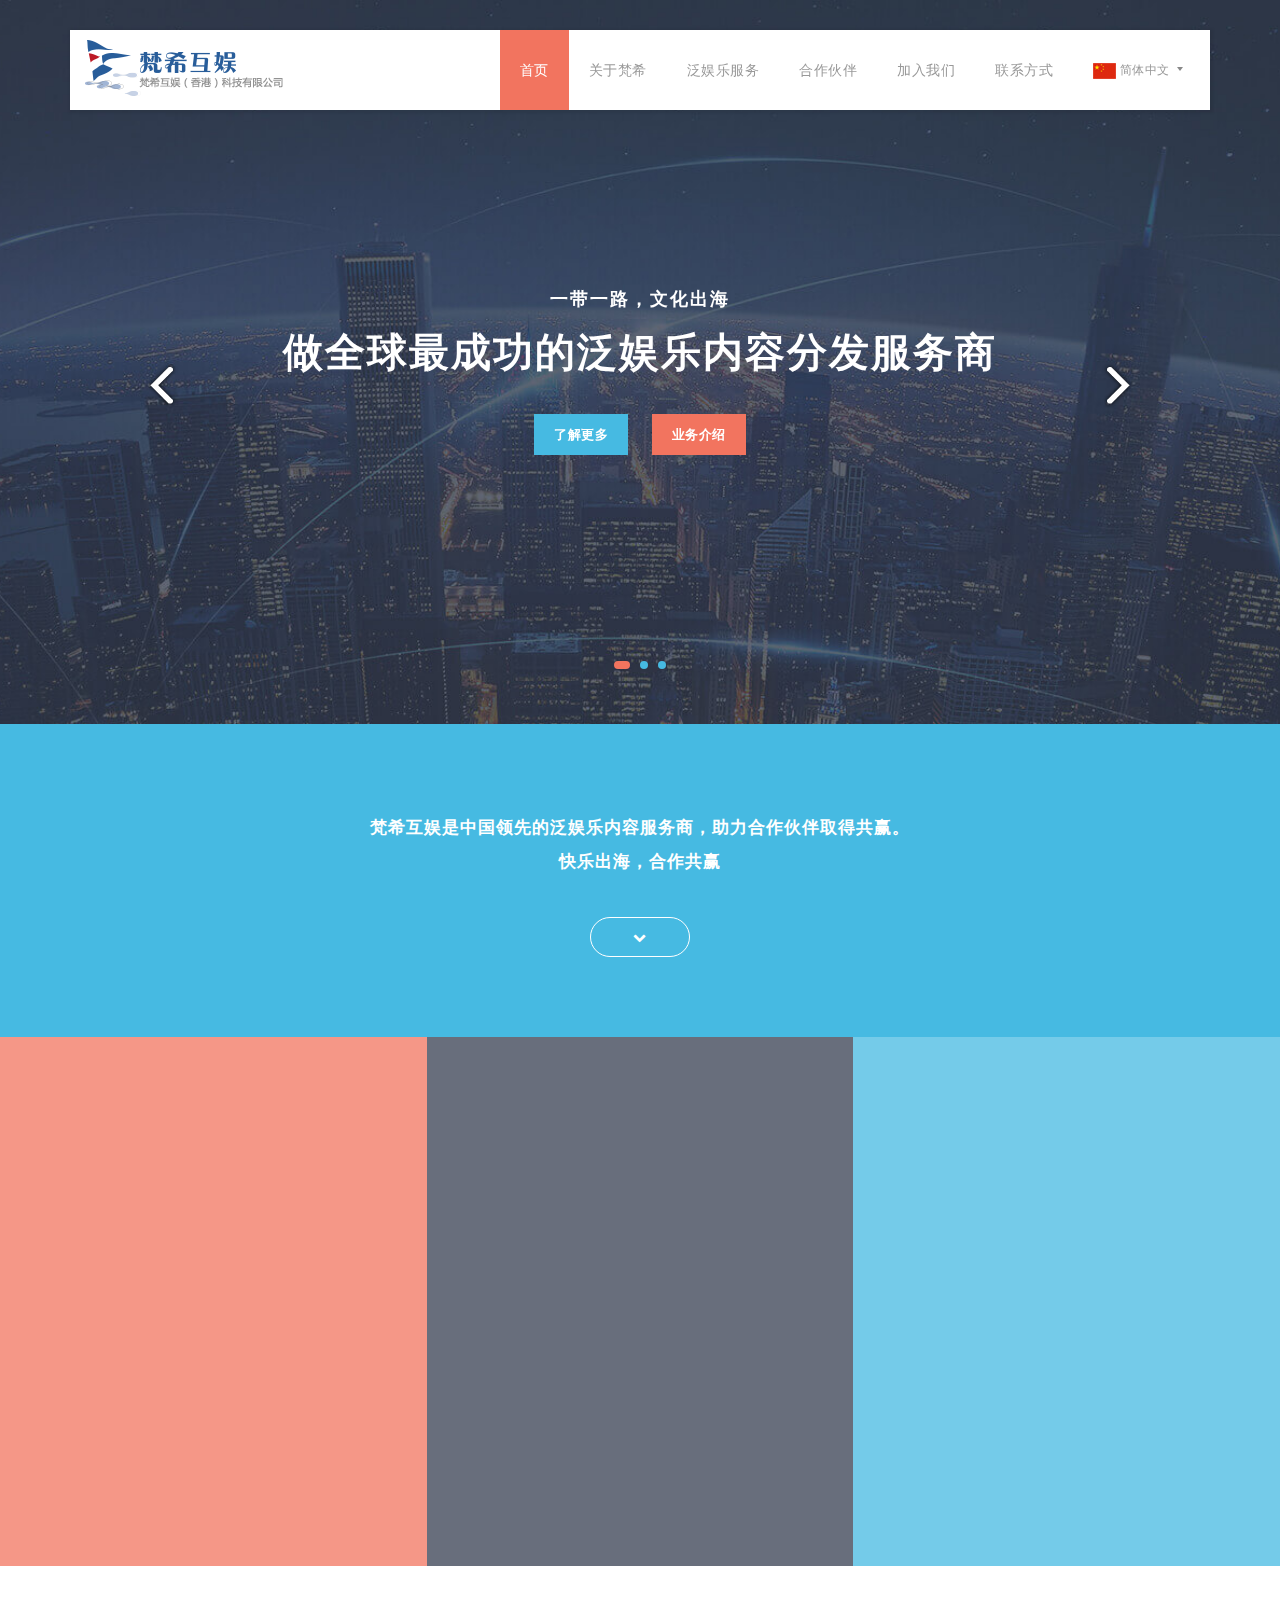
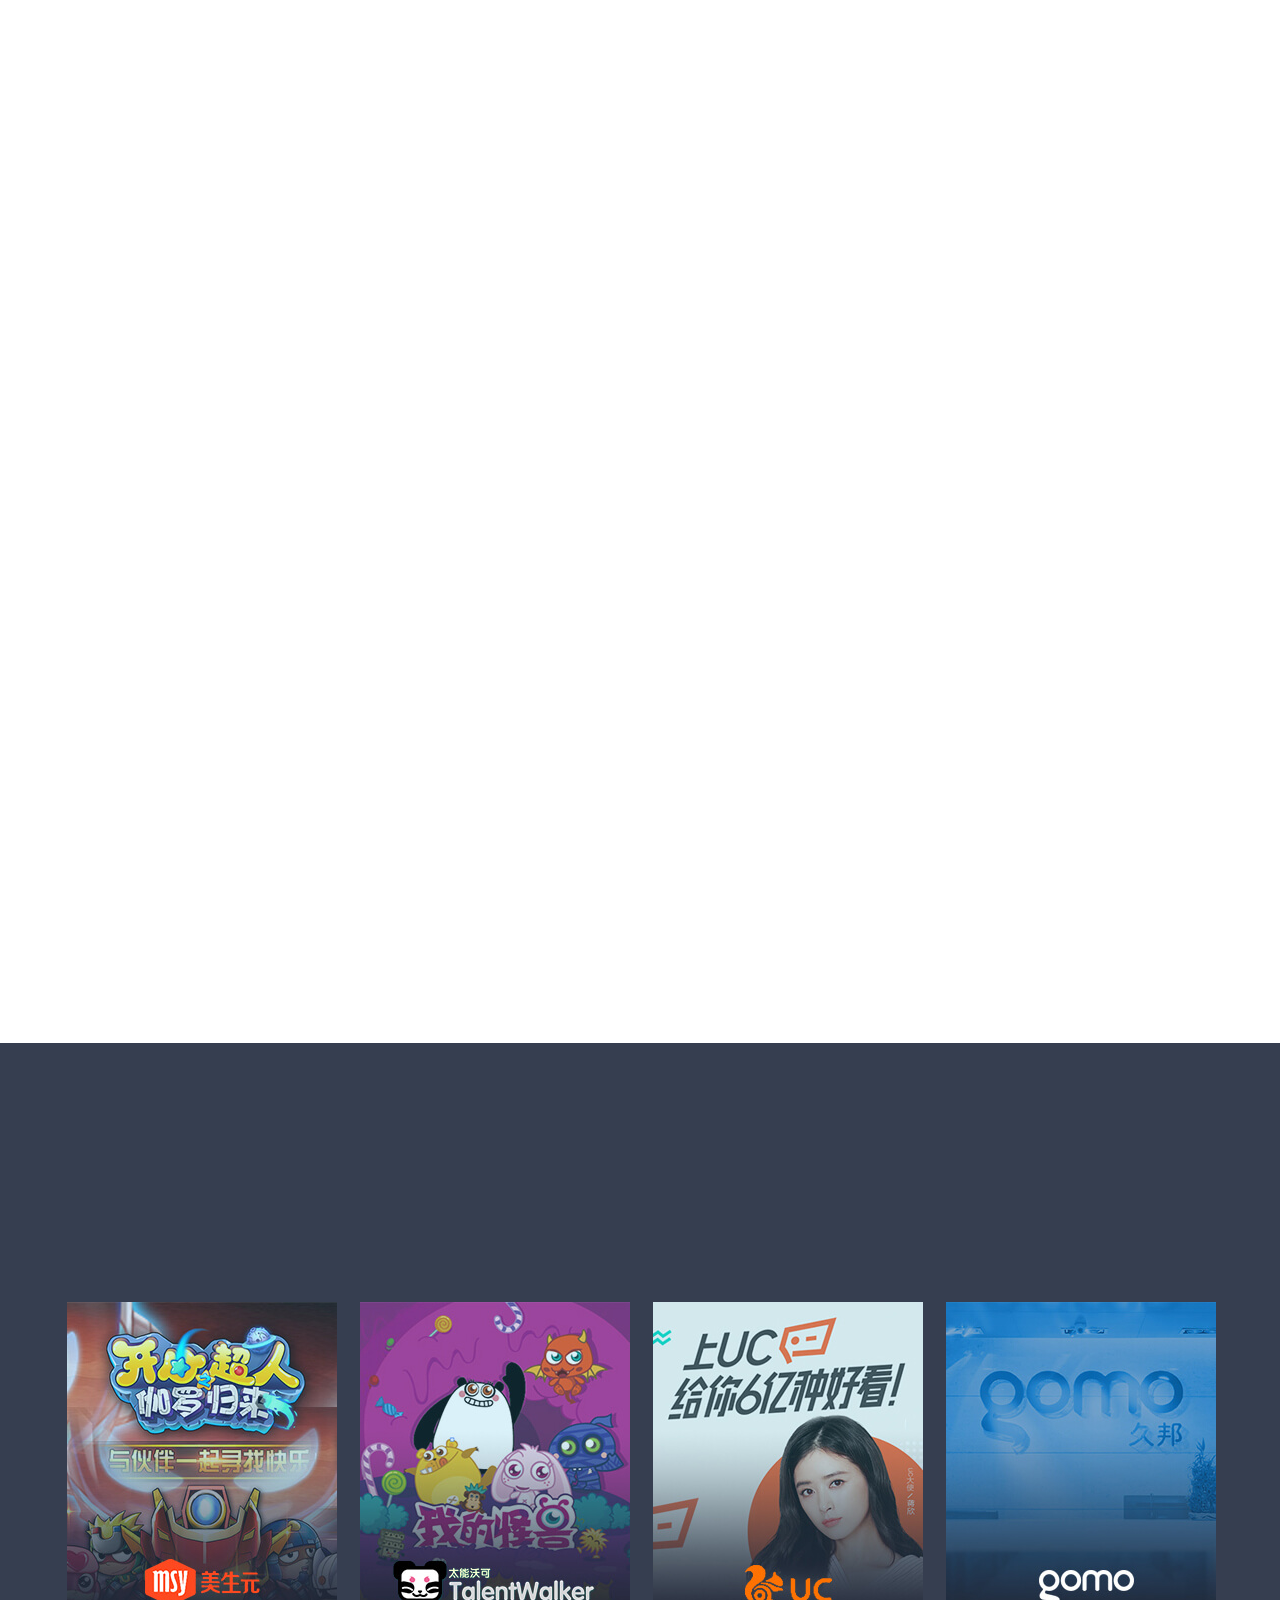
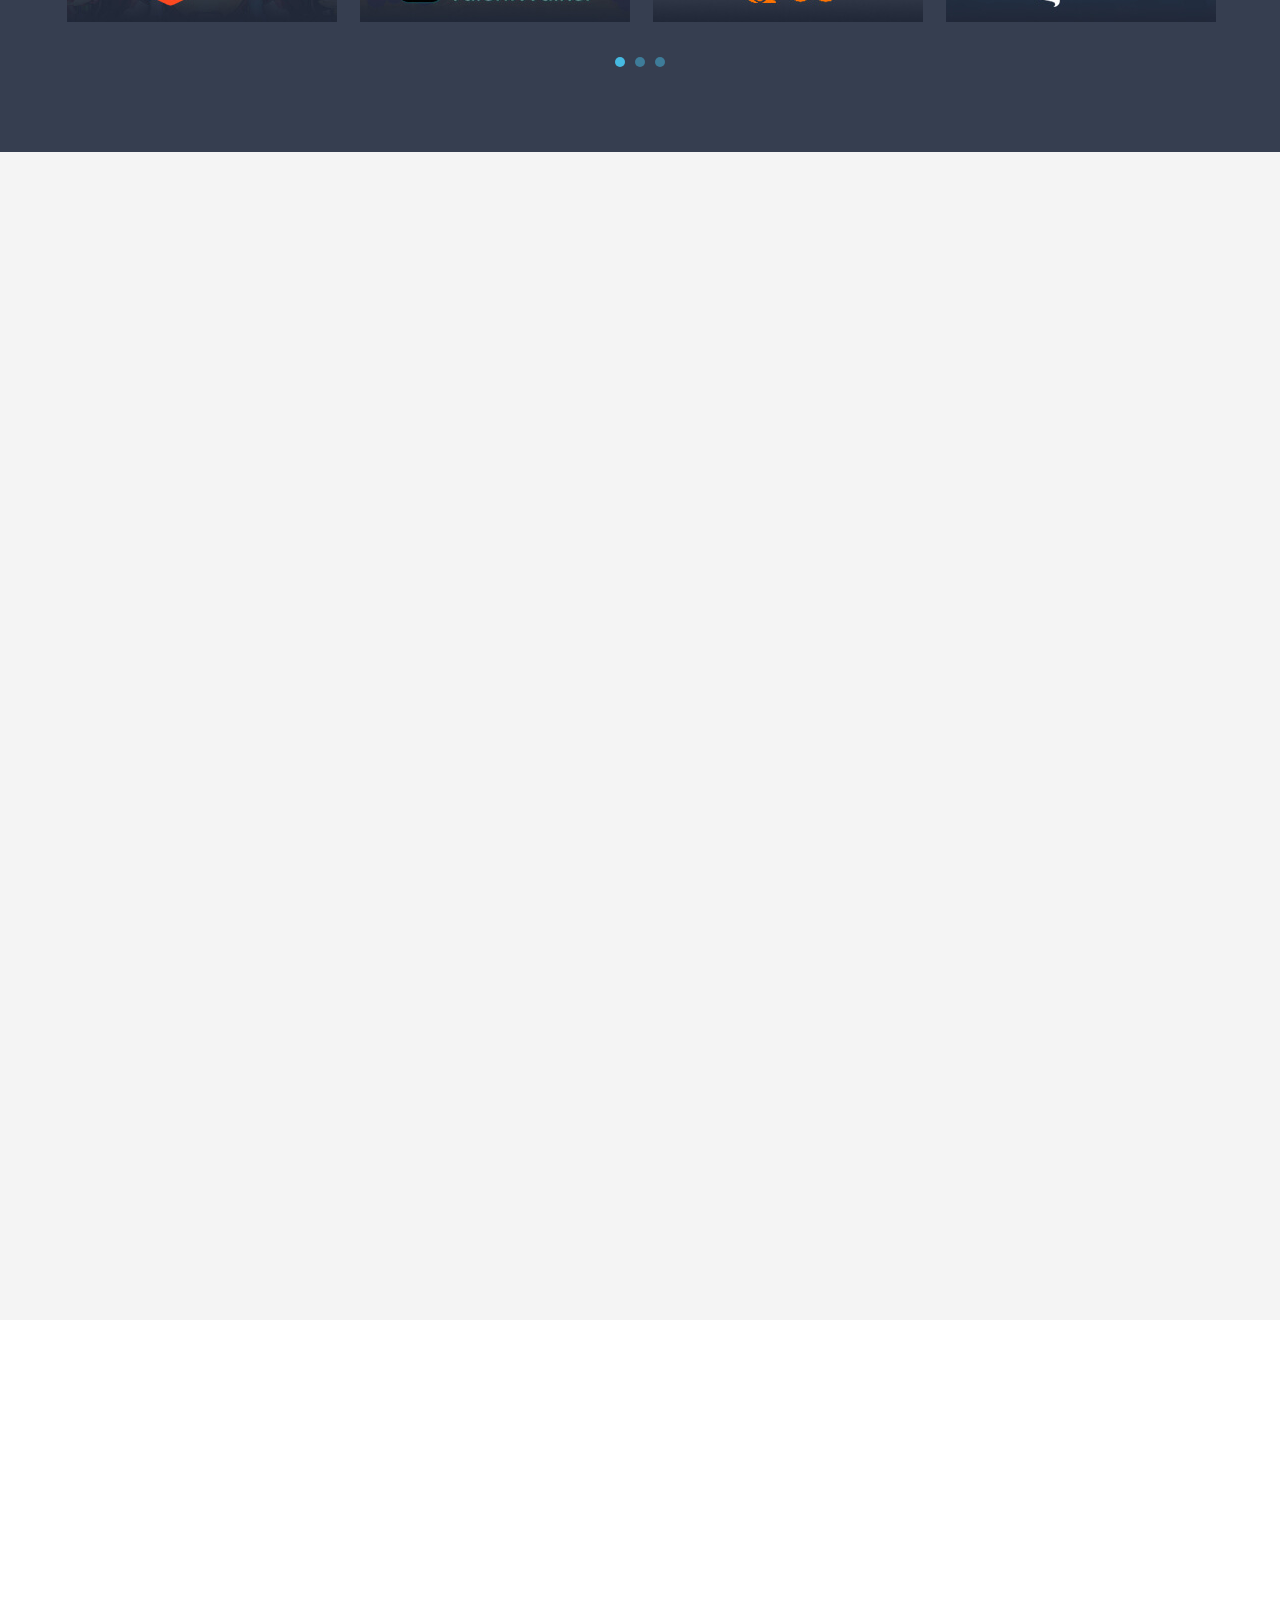
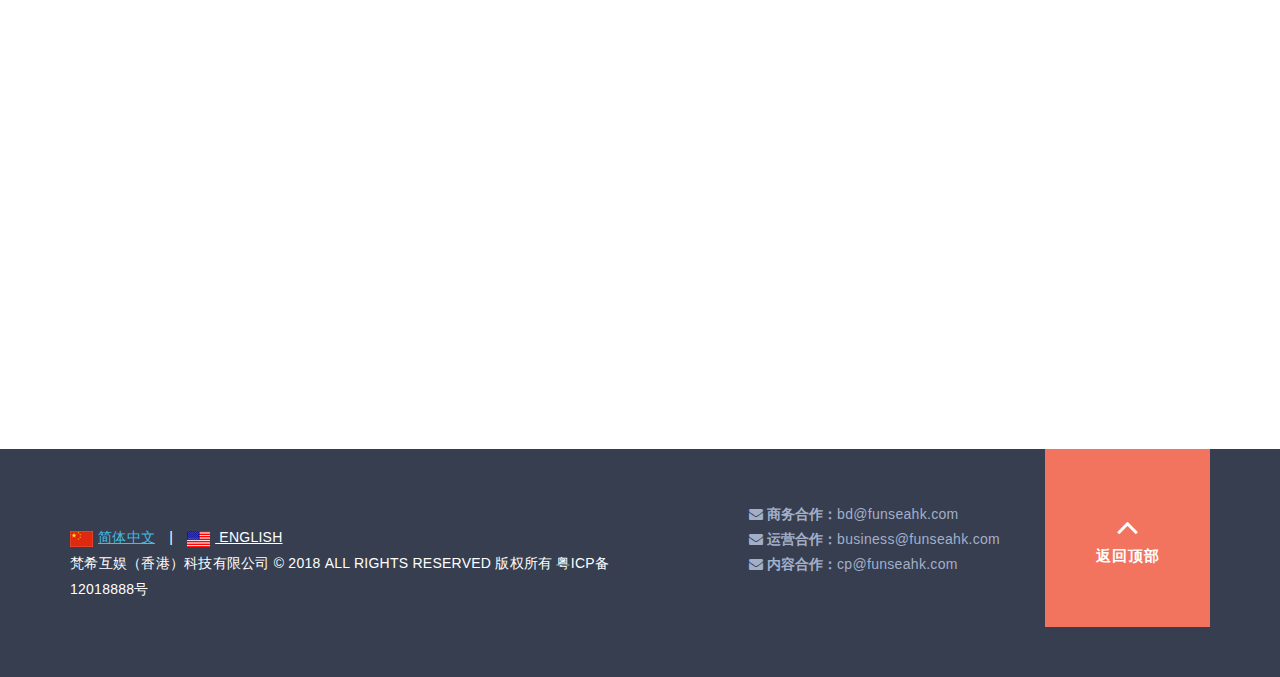
==== commit bfe080fd: "fix bug" ====
--- a/index.html
+++ b/index.html
@@ -19,6 +19,7 @@
     <link rel="stylesheet" href="css/templatemo_misc.css">
     <link rel="stylesheet" href="css/templatemo_style.css">
     <link rel="stylesheet" href="css/owl-carousel.css">
+    <link rel="stylesheet" href="css/swiper.min.css">
     <link rel="shortcut icon" href=favicon.ico>
     <script src="js/vendor/modernizr-2.6.1-respond-1.1.0.min.js"></script>
 </head>
@@ -49,6 +50,7 @@
                                         <li><a href="#portfolio">合作伙伴</a></li>
                                         <li><a href="#blog">加入我们</a></li>
                                         <li><a href="#contact-us">联系方式</a></li>
+                                        <li class="language"><a href=""><img src="img/Ch.gif" alt=""> 简体中文</a></li>
                                     </ul>
                                 </div> <!-- /.main-menu -->
                             </div>
@@ -60,31 +62,88 @@
     </div>
 </div>
 
-<div class="banner">
-    <div class="container">
-        <div class="row">
-            <div class="col-md-8 col-md-offset-2">
-                <div class="banner-content">
-                    <h6 class="wow fadeInUp">一带一路，文化出海</h6>
-                    <h2 class="wow fadeInUp" data-wow-delay=".4s">做全球最成功的泛娱乐内容分发服务商</h2>
-                    <ul class="buttons wow fadeInUp" data-wow-delay=".6s">
-                        <li>
-                            <div class="primary-button">
-                                <a href="#about">了解更多</a>
-                            </div>
-                        </li>
-                        <li>
-                            <div class="secondary-button">
-                                <a href="#portfolio">业务介绍</a>
-                            </div>
-                        </li>
-                    </ul>
+
+<div class="swiper-container banner">
+    <div class="swiper-wrapper">
+        <div class="swiper-slide">
+            <div class="container">
+                <div class="row">
+                    <div class="col-md-8 col-md-offset-2">
+                        <div class="banner-content">
+                            <h6 class="wow fadeInUp">一带一路，文化出海</h6>
+                            <h2 class="wow fadeInUp" data-wow-delay=".4s">做全球最成功的泛娱乐内容分发服务商</h2>
+                            <ul class="buttons wow fadeInUp" data-wow-delay=".6s">
+                                <li>
+                                    <div class="primary-button">
+                                        <a href="#about">了解更多</a>
+                                    </div>
+                                </li>
+                                <li>
+                                    <div class="secondary-button">
+                                        <a href="#portfolio">业务介绍</a>
+                                    </div>
+                                </li>
+                            </ul>
+                        </div>
+                    </div>
+                </div>
+            </div>
+        </div>
+        <div class="swiper-slide">
+            <div class="container">
+                <div class="row">
+                    <div class="col-md-8 col-md-offset-2">
+                        <div class="banner-content">
+                            <h6 class="wow fadeInUp">文化出海，合作共赢</h6>
+                            <h2 class="wow fadeInUp" data-wow-delay=".4s">资源共享助力合作伙伴共同成长</h2>
+                            <ul class="buttons wow fadeInUp" data-wow-delay=".6s">
+                                <li>
+                                    <div class="primary-button">
+                                        <a href="#about">了解更多</a>
+                                    </div>
+                                </li>
+                                <li>
+                                    <div class="secondary-button">
+                                        <a href="#portfolio">业务介绍</a>
+                                    </div>
+                                </li>
+                            </ul>
+                        </div>
+                    </div>
+                </div>
+            </div>
+        </div>
+        <div class="swiper-slide">
+            <div class="container">
+                <div class="row">
+                    <div class="col-md-8 col-md-offset-2">
+                        <div class="banner-content">
+                            <h6 class="wow fadeInUp">团队协作，快乐成长</h6>
+                            <h2 class="wow fadeInUp" data-wow-delay=".4s">加入梵希互娱一起遇见最成功的自己</h2>
+                            <ul class="buttons wow fadeInUp" data-wow-delay=".6s">
+                                <li>
+                                    <div class="primary-button">
+                                        <a href="#about">了解更多</a>
+                                    </div>
+                                </li>
+                                <li>
+                                    <div class="secondary-button">
+                                        <a href="#portfolio">业务介绍</a>
+                                    </div>
+                                </li>
+                            </ul>
+                        </div>
+                    </div>
                 </div>
             </div>
         </div>
     </div>
+    <!-- Add Pagination -->
+    <div class="banner-pagination"></div>
+    <!-- Add Arrows -->
+    <div class="banner-next"><img src="img/next.png" alt=""></div>
+    <div class="banner-prev"><img src="img/prev.png" alt=""></div>
 </div>
-
 
 <div class="intro">
     <div class="container">
@@ -237,7 +296,8 @@
                                             <p data-title="优质的内容：" class="wow fadeInUp" data-wow-delay=".4s">
                                                 作为优质的内容服务商，梵希互娱整合了大量优质的内容资源，包括游戏、视频、音乐、文学、图片、动漫等资源，可以为用户提供游戏娱乐、视听、交友、资讯等服务。</p>
                                             <p data-title="推广的渠道：" class="wow fadeInUp" data-wow-delay=".6s">
-                                                梵希互娱致力于移动业务推广服务，通过获取Google, FB优质流量进行业务推广，并且我们会与AliUC，久邦数码，唯见科技等合作伙伴一起，整合线下线上流量，实现最佳推广效果。</p>
+                                                梵希互娱致力于移动业务推广服务，通过获取Google,
+                                                FB优质流量进行业务推广，并且我们会与AliUC，久邦数码，唯见科技等合作伙伴一起，整合线下线上流量，实现最佳推广效果。</p>
                                         </div>
                                     </div>
                                     <div class="col-md-6">
@@ -357,16 +417,16 @@
             <div class="wrapper">
                 <div class="col-md-6">
                     <ul class="tabs clearfix" data-tabgroup="first-tab-group">
-                        <li class="wow fadeInUp" data-wow-delay=".2s">
+                        <li class="wow fadeInUp">
                             <a href="#tab1" class="active">
-                            海外运营经理（数据类）
-                            <ul class="info-post">
-                                <li><i class="fa fa-user"></i>招聘人数：10人</li>
-                                <li><i class="fa fa-bookmark"></i>学历：本科</li>
-                                <li><i class="fa fa-clock-o"></i>更新时间：2018-01-20</li>
-                            </ul>
-                        </a></li>
-                        <li class="wow fadeInUp" data-wow-delay=".4s"><a href="#tab2">
+                                海外运营经理（数据类）
+                                <ul class="info-post">
+                                    <li><i class="fa fa-user"></i>招聘人数：10人</li>
+                                    <li><i class="fa fa-bookmark"></i>学历：本科</li>
+                                    <li><i class="fa fa-clock-o"></i>更新时间：2018-01-20</li>
+                                </ul>
+                            </a></li>
+                        <li class="wow fadeInUp"><a href="#tab2">
                             海外商务经理
                             <ul class="info-post">
                                 <li><i class="fa fa-user"></i>招聘人数：1人</li>
@@ -374,7 +434,7 @@
                                 <li><i class="fa fa-clock-o"></i>更新时间：2018-01-20</li>
                             </ul>
                         </a></li>
-                        <li class="wow fadeInUp" data-wow-delay=".6s"><a href="#tab3">
+                        <li class="wow fadeInUp"><a href="#tab3">
                             海外商务总监
                             <ul class="info-post">
                                 <li><i class="fa fa-user"></i>招聘人数：1人</li>
@@ -382,7 +442,7 @@
                                 <li><i class="fa fa-clock-o"></i>更新时间：2018-01-20</li>
                             </ul>
                         </a></li>
-                        <li class="wow fadeInUp" data-wow-delay=".8s"><a href="#tab4">
+                        <li class="wow fadeInUp"><a href="#tab4">
                             海外产品经理
                             <ul class="info-post">
                                 <li><i class="fa fa-user"></i>招聘人数：1人</li>
@@ -390,7 +450,7 @@
                                 <li><i class="fa fa-clock-o"></i>更新时间：2018-01-20</li>
                             </ul>
                         </a></li>
-                        <li class="wow fadeInUp" data-wow-delay="1s"><a href="#tab5">
+                        <li class="wow fadeInUp"><a href="#tab5">
                             海外产品总监
                             <ul class="info-post">
                                 <li><i class="fa fa-user"></i>招聘人数：1人</li>
@@ -398,7 +458,7 @@
                                 <li><i class="fa fa-clock-o"></i>更新时间：2018-01-20</li>
                             </ul>
                         </a></li>
-                        <li class="wow fadeInUp" data-wow-delay="1s"><a href="#tab6">
+                        <li class="wow fadeInUp"><a href="#tab6">
                             行政人事助理
                             <ul class="info-post">
                                 <li><i class="fa fa-user"></i>招聘人数：1人</li>
@@ -409,7 +469,7 @@
                     </ul>
                 </div>
                 <div class="col-md-6">
-                    <div id="first-tab-group" class="tabgroup wow fadeInUp" data-wow-delay=".8s">
+                    <div id="first-tab-group" class="tabgroup wow fadeInUp">
                         <div id="tab1">
                             <img src="img/blog-post-1.jpg" alt="">
                             <div class="text-content">
@@ -678,7 +738,7 @@
 <script src="js/main.js"></script>
 <script src="js/min/jquery.slimscroll.min.js"></script>
 <script src="js/min/wow.min.js"></script>
-
+<script src="js/min/swiper.min.js"></script>
 
 <script type="text/javascript">
     $(document).ready(function () {
@@ -698,14 +758,14 @@
         var item = $('#about .service-item');
 
         var height = 0;
-        item.map(function (i,el) {
+        item.map(function (i, el) {
             var H = parseInt($(el).css('height'));
-            if(height < H){
+            if (height < H) {
                 height = H
             }
         });
-        item.map(function (i,el) {
-            $(el).css('height',height)
+        item.map(function (i, el) {
+            $(el).css('height', height)
         });
 
         new WOW({
@@ -716,6 +776,25 @@
             live: true
         }).init()
 
+        new Swiper('.swiper-container', {
+//            effect:"fade",
+            spaceBetween: 30,
+            centeredSlides: true,
+            autoplay: {
+                delay: 4000,
+                disableOnInteraction: false,
+            },
+            pagination: {
+                el: '.banner-pagination',
+                bulletClass : 'bullet',
+                bulletActiveClass: 'bullet-active',
+                clickable: true,
+            },
+            navigation: {
+                nextEl: '.banner-next',
+                prevEl: '.banner-prev',
+            },
+        });
     });
 </script>
 
--- a/css/templatemo_style.css
+++ b/css/templatemo_style.css
@@ -143,6 +143,24 @@
     margin-bottom: 0px;
 }
 
+.language{
+    position: relative;
+}
+.language a{
+    font-size: 12px !important;
+}
+.language::after{
+    position: absolute;
+    content: "";
+    right: 7px;
+    top:37px;
+    width: 0;
+    height: 0;
+    border-left: 3px solid transparent;
+    border-right: 3px solid transparent;
+    border-top: 4px solid #888;
+}
+
 .navbar-header {
     float: none;
 }
@@ -219,11 +237,69 @@
     right: 15px;
 }
 
+.swiper-container {
+    width: 100%;
+    height: 100%;
+}
+.swiper-slide {
+    /* Center slide text vertically */
+    display: -webkit-box;
+    display: -ms-flexbox;
+    display: -webkit-flex;
+    display: flex;
+    -webkit-box-pack: center;
+    -ms-flex-pack: center;
+    -webkit-justify-content: center;
+    justify-content: center;
+    -webkit-box-align: center;
+    -ms-flex-align: center;
+    -webkit-align-items: center;
+    align-items: center;
+}
+.banner-pagination{
+    text-align: center;
+    padding-bottom: 50px;
+}
+
+.banner-prev{
+    z-index:10;
+    position: absolute;
+    top:50%;
+    left:10%;
+    width: 50px;
+    cursor: pointer;
+}
+.banner-next{
+    z-index:10;
+    position: absolute;
+    top:50%;
+    width: 50px;
+    right: 10%;
+    cursor: pointer;
+}
+.bullet{
+    width: 8px;
+    height: 8px;
+    background-color: #46bae1;
+    border-radius: 8px;
+    display: inline-block;
+    margin: 0 5px;
+    cursor: pointer
+}
+.bullet-active{
+    width: 16px;
+    height: 8px;
+    background-color: #f1745e;
+    border-radius: 8px;
+    display: inline-block
+}
+
 .banner {
     background-image: url(../img/banner-bg.jpg);
     background-repeat: no-repeat;
     background-size: cover;
     background-position: center center;
+    position: relative;
 }
 
 .banner-content {
@@ -809,6 +885,13 @@
 
 @media (max-width: 767px) {
 
+    .banner-prev{
+        left:0%;
+    }
+    .banner-next{
+        right: 0%;
+    }
+
     .navbar-brand {
         float: none;
     }
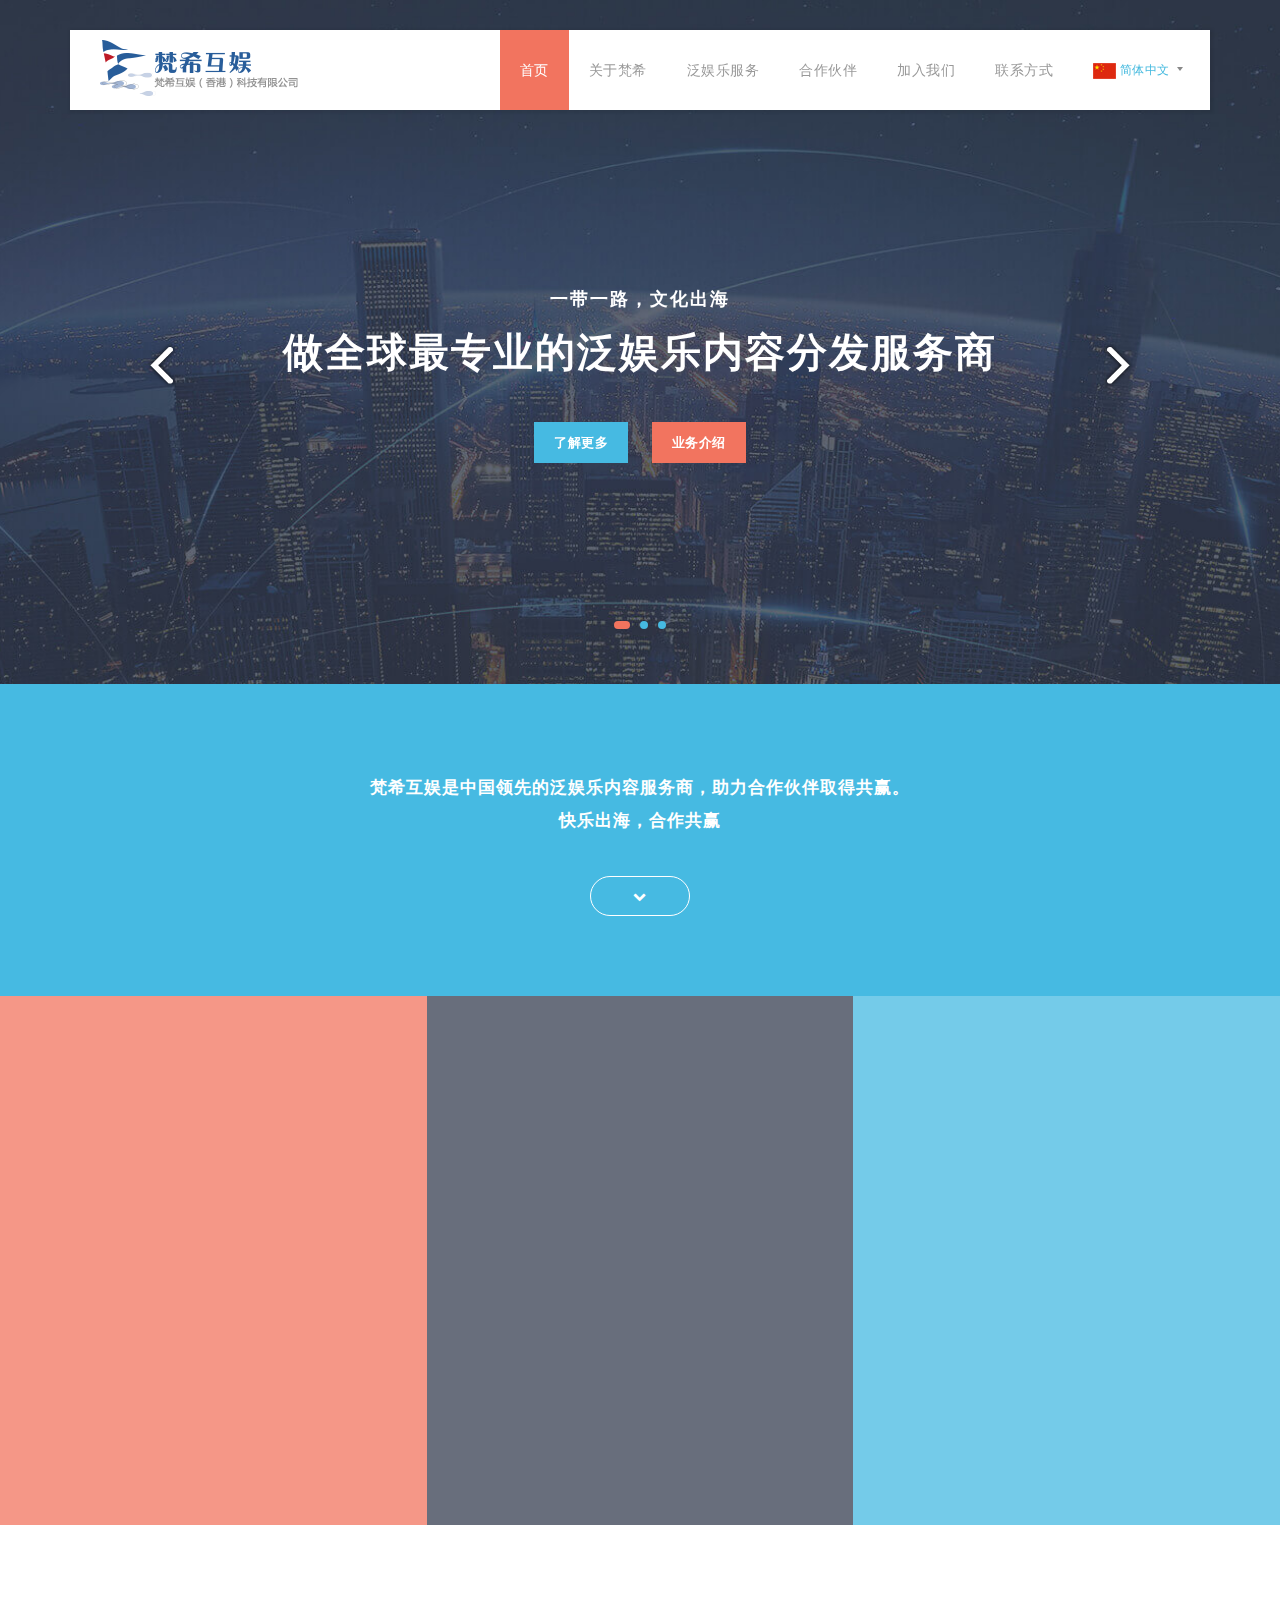
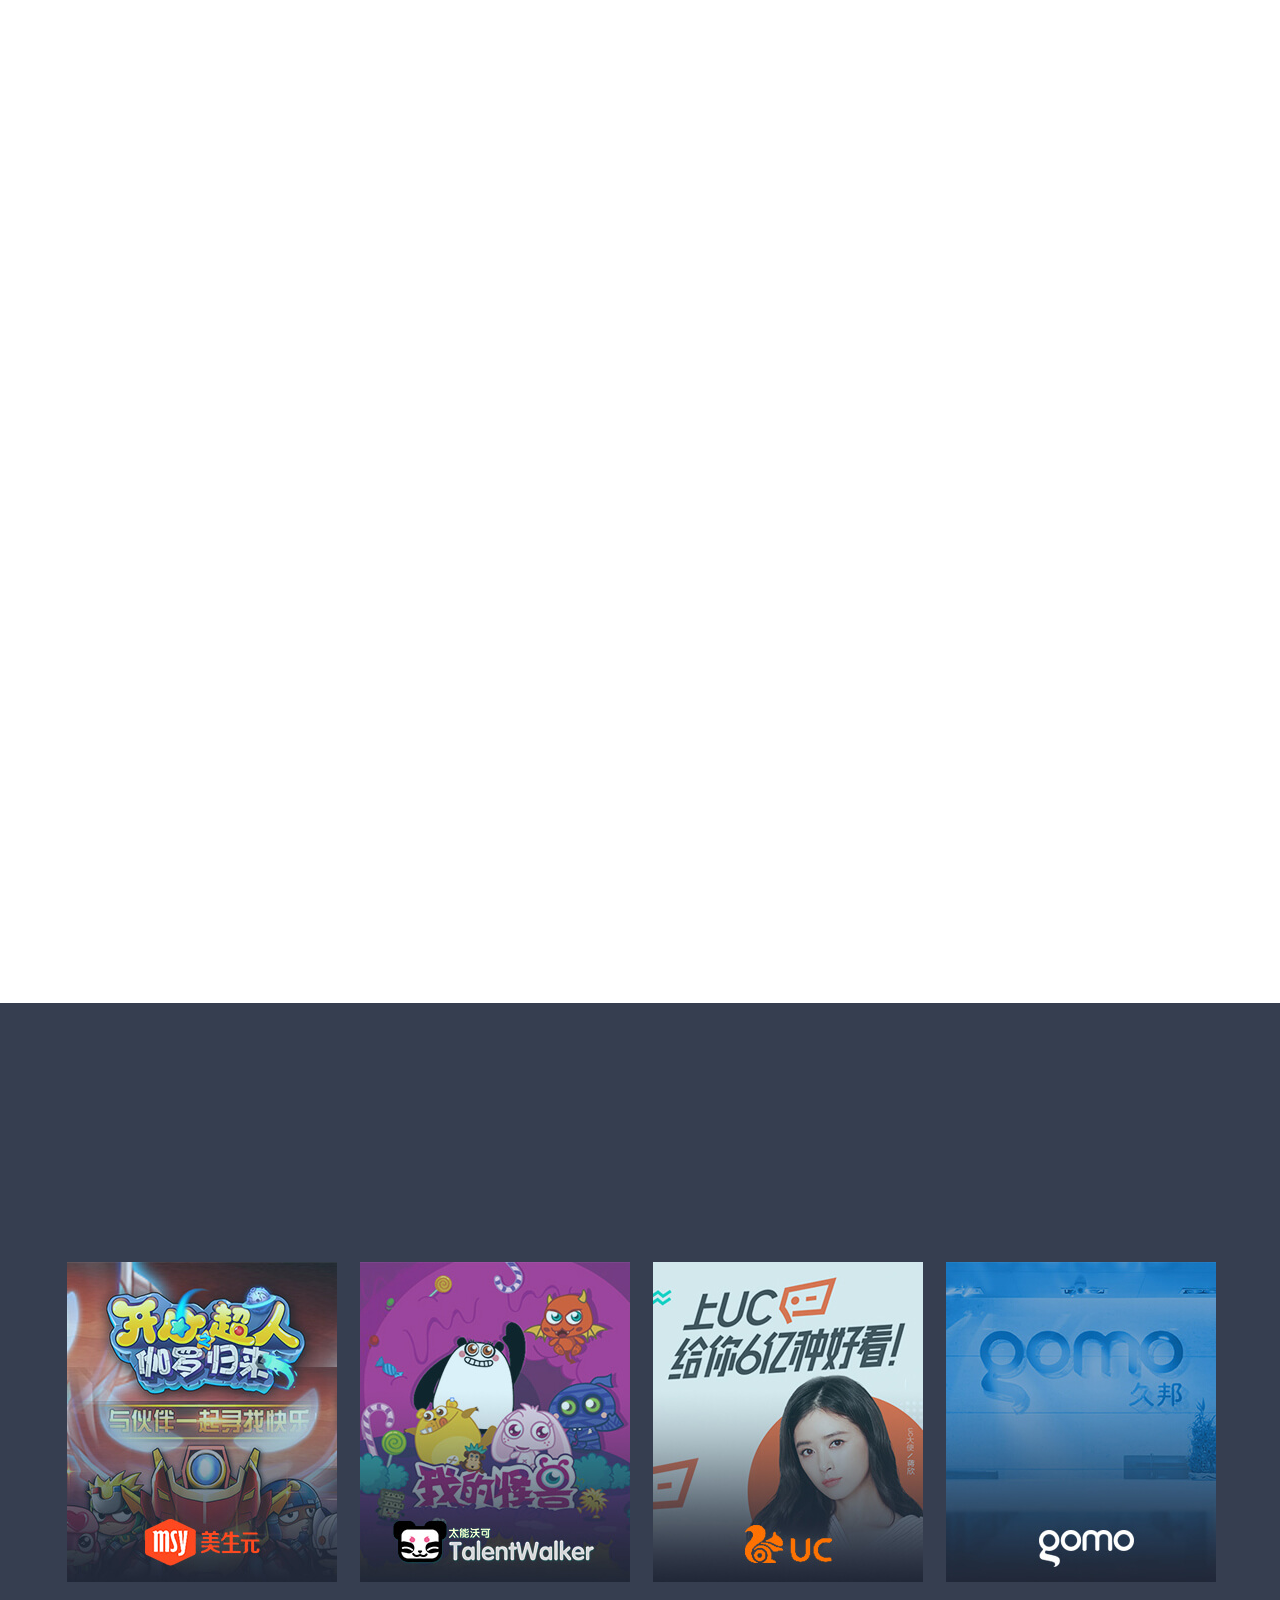
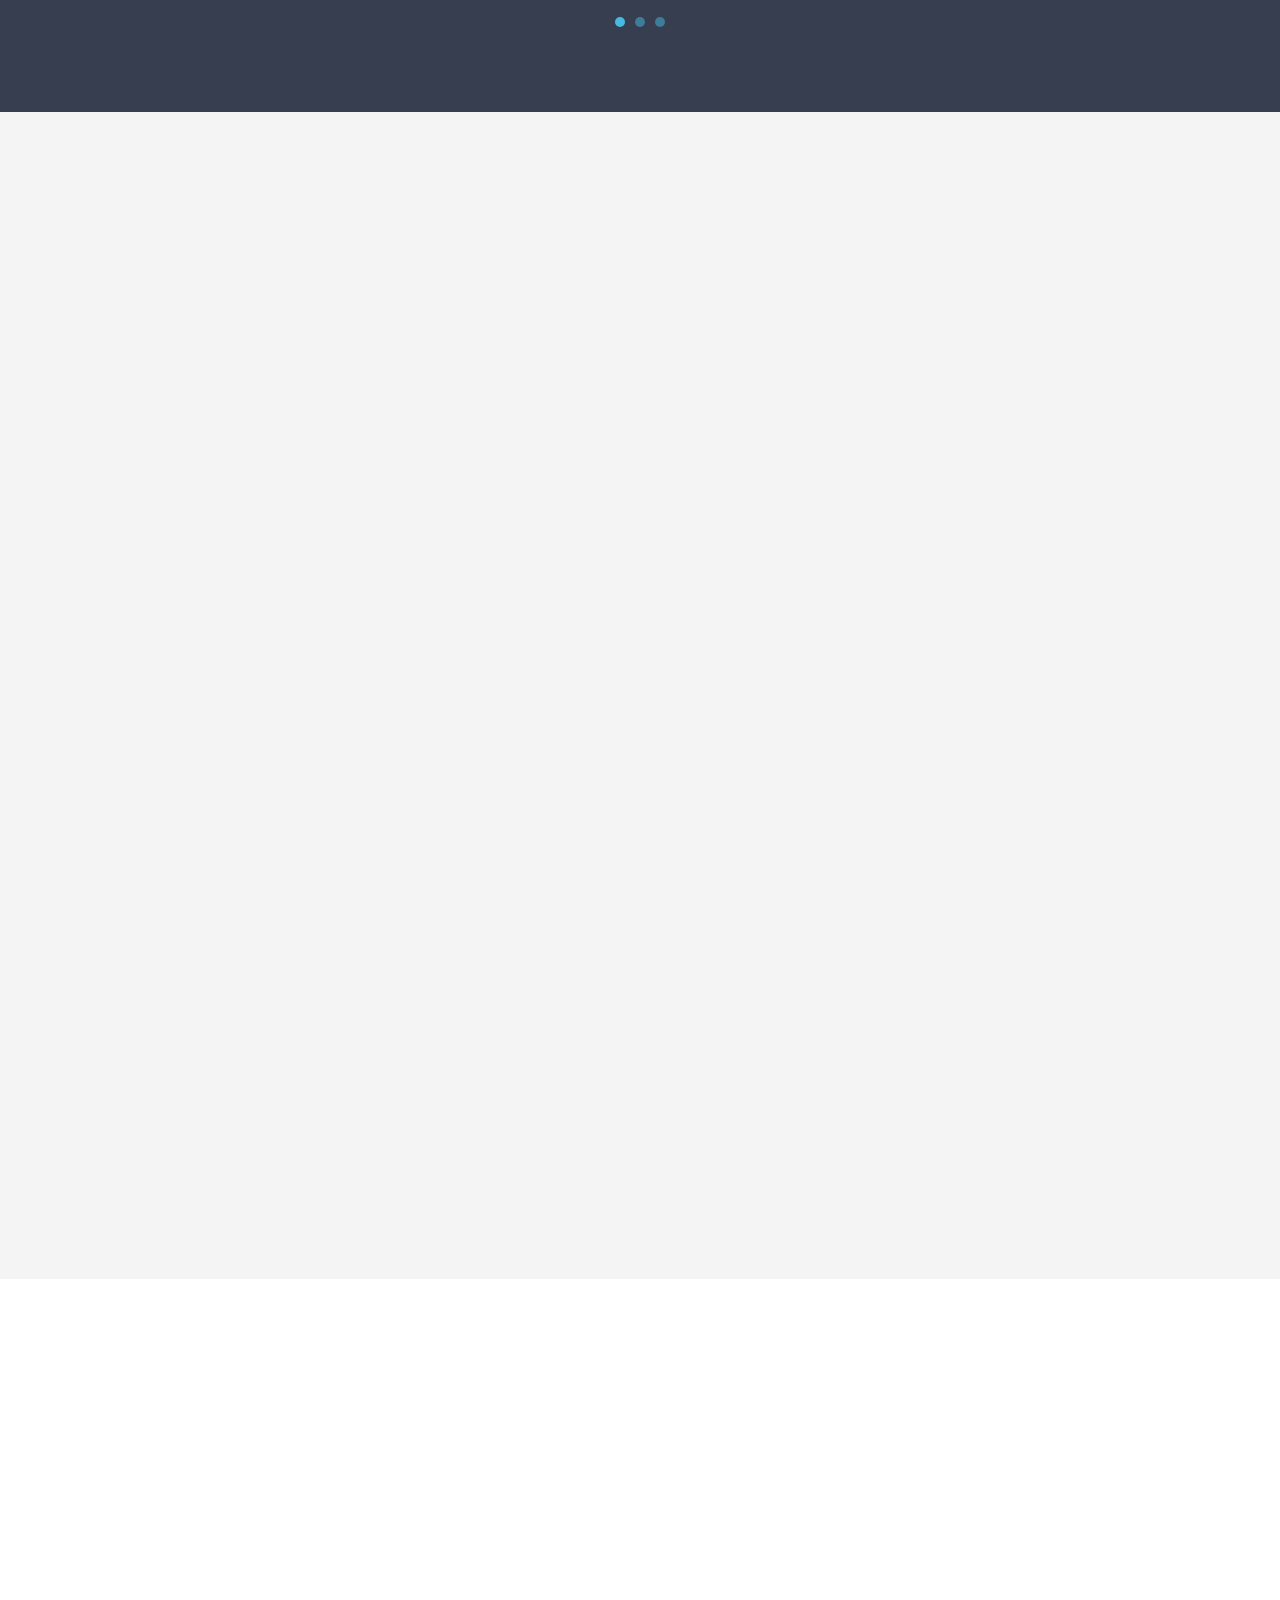
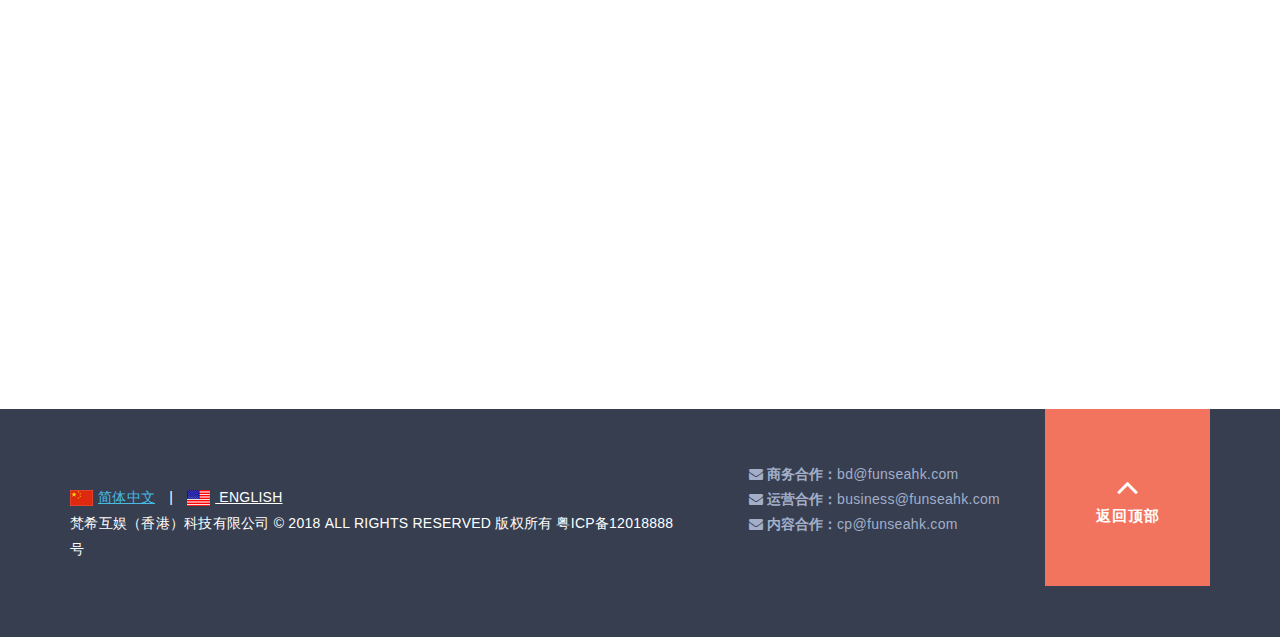
==== commit 449bce0b: "fix bug" ====
--- a/index.html
+++ b/index.html
@@ -20,7 +20,7 @@
     <link rel="stylesheet" href="css/templatemo_style.css">
     <link rel="stylesheet" href="css/owl-carousel.css">
     <link rel="stylesheet" href="css/swiper.min.css">
-    <link rel="shortcut icon" href=favicon.ico>
+    <link rel="shortcut icon" href=funsea_favicon.ico>
     <script src="js/vendor/modernizr-2.6.1-respond-1.1.0.min.js"></script>
 </head>
 <body>
@@ -71,19 +71,7 @@
                     <div class="col-md-8 col-md-offset-2">
                         <div class="banner-content">
                             <h6 class="wow fadeInUp">一带一路，文化出海</h6>
-                            <h2 class="wow fadeInUp" data-wow-delay=".4s">做全球最成功的泛娱乐内容分发服务商</h2>
-                            <ul class="buttons wow fadeInUp" data-wow-delay=".6s">
-                                <li>
-                                    <div class="primary-button">
-                                        <a href="#about">了解更多</a>
-                                    </div>
-                                </li>
-                                <li>
-                                    <div class="secondary-button">
-                                        <a href="#portfolio">业务介绍</a>
-                                    </div>
-                                </li>
-                            </ul>
+                            <h2 class="wow fadeInUp" data-wow-delay=".4s">做全球最专业的泛娱乐内容分发服务商</h2>
                         </div>
                     </div>
                 </div>
@@ -96,19 +84,7 @@
                         <div class="banner-content">
                             <h6 class="wow fadeInUp">文化出海，合作共赢</h6>
                             <h2 class="wow fadeInUp" data-wow-delay=".4s">资源共享助力合作伙伴共同成长</h2>
-                            <ul class="buttons wow fadeInUp" data-wow-delay=".6s">
-                                <li>
-                                    <div class="primary-button">
-                                        <a href="#about">了解更多</a>
-                                    </div>
-                                </li>
-                                <li>
-                                    <div class="secondary-button">
-                                        <a href="#portfolio">业务介绍</a>
-                                    </div>
-                                </li>
-                            </ul>
-                        </div>
+                         </div>
                     </div>
                 </div>
             </div>
@@ -120,24 +96,24 @@
                         <div class="banner-content">
                             <h6 class="wow fadeInUp">团队协作，快乐成长</h6>
                             <h2 class="wow fadeInUp" data-wow-delay=".4s">加入梵希互娱一起遇见最成功的自己</h2>
-                            <ul class="buttons wow fadeInUp" data-wow-delay=".6s">
-                                <li>
-                                    <div class="primary-button">
-                                        <a href="#about">了解更多</a>
-                                    </div>
-                                </li>
-                                <li>
-                                    <div class="secondary-button">
-                                        <a href="#portfolio">业务介绍</a>
-                                    </div>
-                                </li>
-                            </ul>
-                        </div>
-                    </div>
-                </div>
-            </div>
-        </div>
-    </div>
+                        </div>
+                    </div>
+                </div>
+            </div>
+        </div>
+    </div>
+    <ul class="buttons wow fadeInUp" data-wow-delay=".6s">
+        <li>
+            <div class="primary-button">
+                <a href="#about">了解更多</a>
+            </div>
+        </li>
+        <li>
+            <div class="secondary-button">
+                <a href="#portfolio">业务介绍</a>
+            </div>
+        </li>
+    </ul>
     <!-- Add Pagination -->
     <div class="banner-pagination"></div>
     <!-- Add Arrows -->
@@ -256,7 +232,7 @@
                             <li class="col-md-2 col-sm-12 col-xs-12">
                                 <div class="list-item wow flipInY animated" data-wow-delay=".8s">
                                     <div class="icon">
-                                        <img src="img/fourth-list-icon.png" alt="">
+                                        <img src="img/fivth-list-icon.png" alt="">
                                     </div>
                                     <h4>Fireproof Games</h4>
                                     <p>未上锁的房间2</p>
@@ -265,7 +241,7 @@
                             <li class="col-md-2 col-sm-12 col-xs-12">
                                 <div class="list-item wow flipInY animated" data-wow-delay="1s">
                                     <div class="icon">
-                                        <img src="img/fivth-list-icon.png" alt="">
+                                        <img src="img/fourth-list-icon.png" alt="">
                                     </div>
                                     <h4>infinite dreames</h4>
                                     <p>傲气雄鹰2014</p>
@@ -784,6 +760,7 @@
                 delay: 4000,
                 disableOnInteraction: false,
             },
+            loop:true,
             pagination: {
                 el: '.banner-pagination',
                 bulletClass : 'bullet',
--- a/css/templatemo_style.css
+++ b/css/templatemo_style.css
@@ -1,7 +1,7 @@
 * {
     margin: 0;
     padding: 0;
-    font-family: 'Source Sans Pro', sans-serif;
+    font-family: "Microsoft YaHei", 'Source Sans Pro', sans-serif;
     outline: none !important;
 }
 
@@ -149,6 +149,9 @@
 .language a{
     font-size: 12px !important;
 }
+.navbar-inverse .navbar-nav>li.language>a{
+    color: #46badf !important;
+}
 .language::after{
     position: absolute;
     content: "";
@@ -190,7 +193,7 @@
     text-transform: uppercase;
     color: #46bae2 !important;
     transition: all 0.5s;
-    margin-left: 30px;
+    margin-left: 45px;
     padding: 0;
     padding-top: 10px;
 }
@@ -284,7 +287,8 @@
     border-radius: 8px;
     display: inline-block;
     margin: 0 5px;
-    cursor: pointer
+    cursor: pointer;
+    transition: all ease .4s;
 }
 .bullet-active{
     width: 16px;
@@ -302,6 +306,22 @@
     position: relative;
 }
 
+.banner .buttons{
+    position: absolute;
+    top:50%;
+    display: block;
+    width: 100%;
+    padding-top: 80px;
+    margin: 0;
+    list-style: none;
+    text-align: center;
+    z-index:10;
+}
+.banner .buttons li {
+    display: inline-block;
+    margin: 10px;
+}
+
 .banner-content {
     text-align: center;
     padding: 280px 0px 200px 0px;
@@ -326,16 +346,6 @@
     margin-bottom: 40px;
 }
 
-.banner-content ul {
-    padding: 0;
-    margin: 0;
-    list-style: none;
-}
-
-.banner-content ul li {
-    display: inline-block;
-    margin: 10px;
-}
 
 .intro {
     background-color: #46bae2;
@@ -797,8 +807,12 @@
 
 footer .copyright {
     padding: 75px 0;
-    margin-right: -10px;
-}
+    margin-right: -30px;
+}
+footer .copyright p{
+    margin-right: -30px;
+}
+
 
 footer .copyright img {
     vertical-align: middle;
@@ -866,9 +880,12 @@
     footer {
         text-align: center;
     }
-
+    footer .copyright p{
+        margin-right: 0;
+    }
     footer p, footer .copyright {
         padding: 30px 0px 0px 0px;
+        margin-right: 0;
     }
 
     footer .social-icons {
@@ -884,6 +901,7 @@
 }
 
 @media (max-width: 767px) {
+
 
     .banner-prev{
         left:0%;
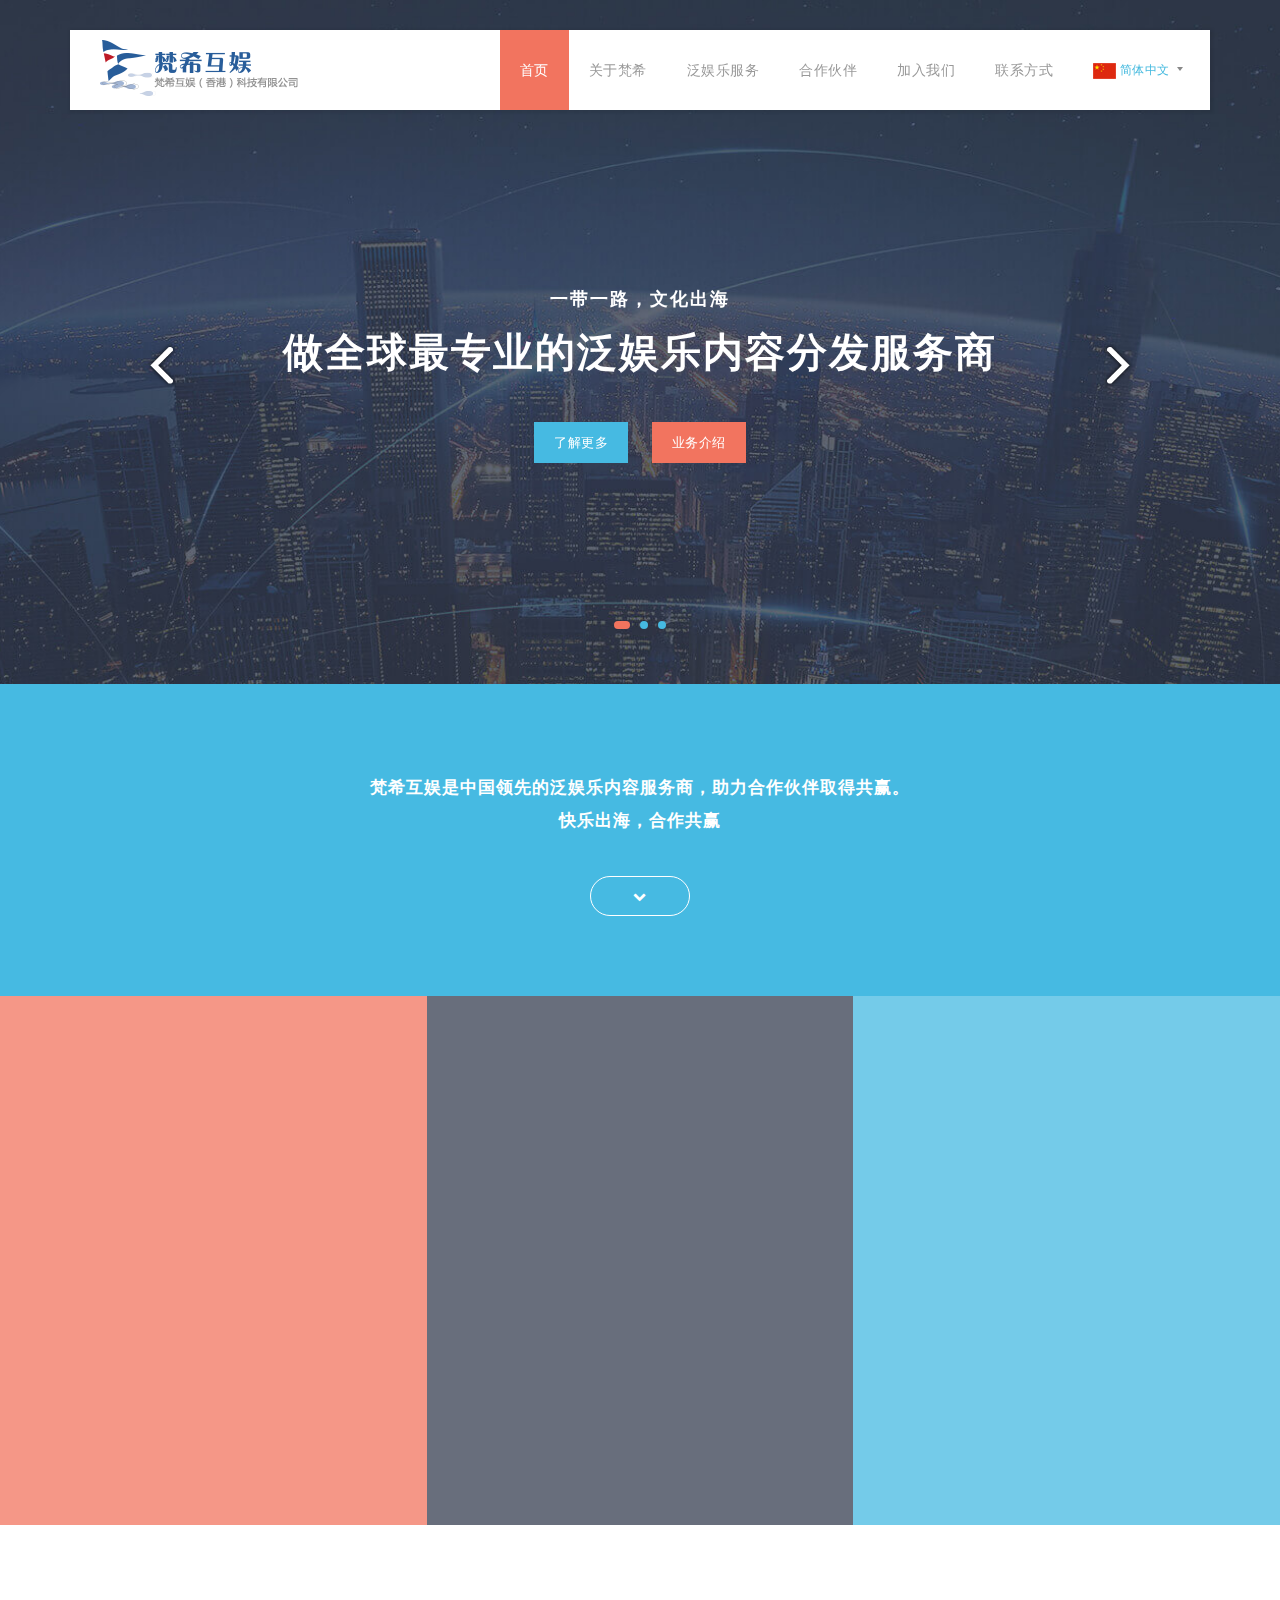
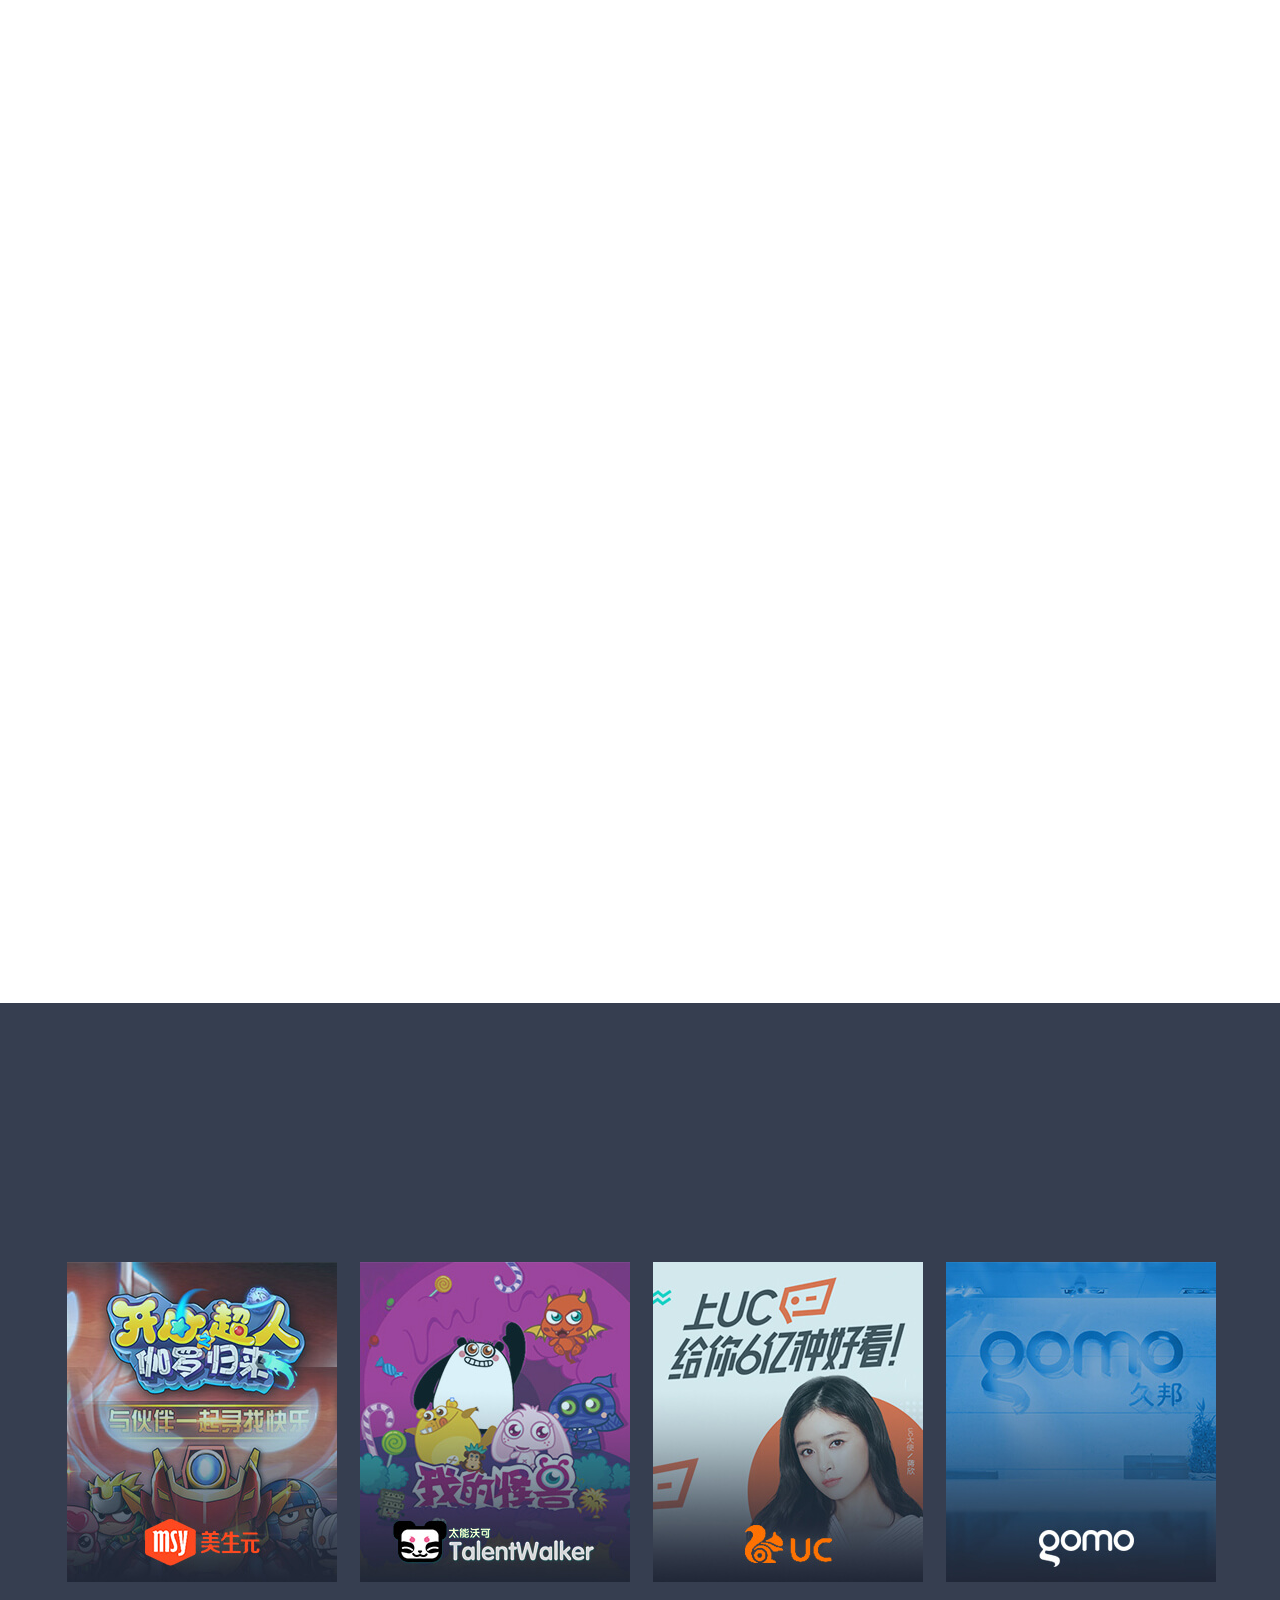
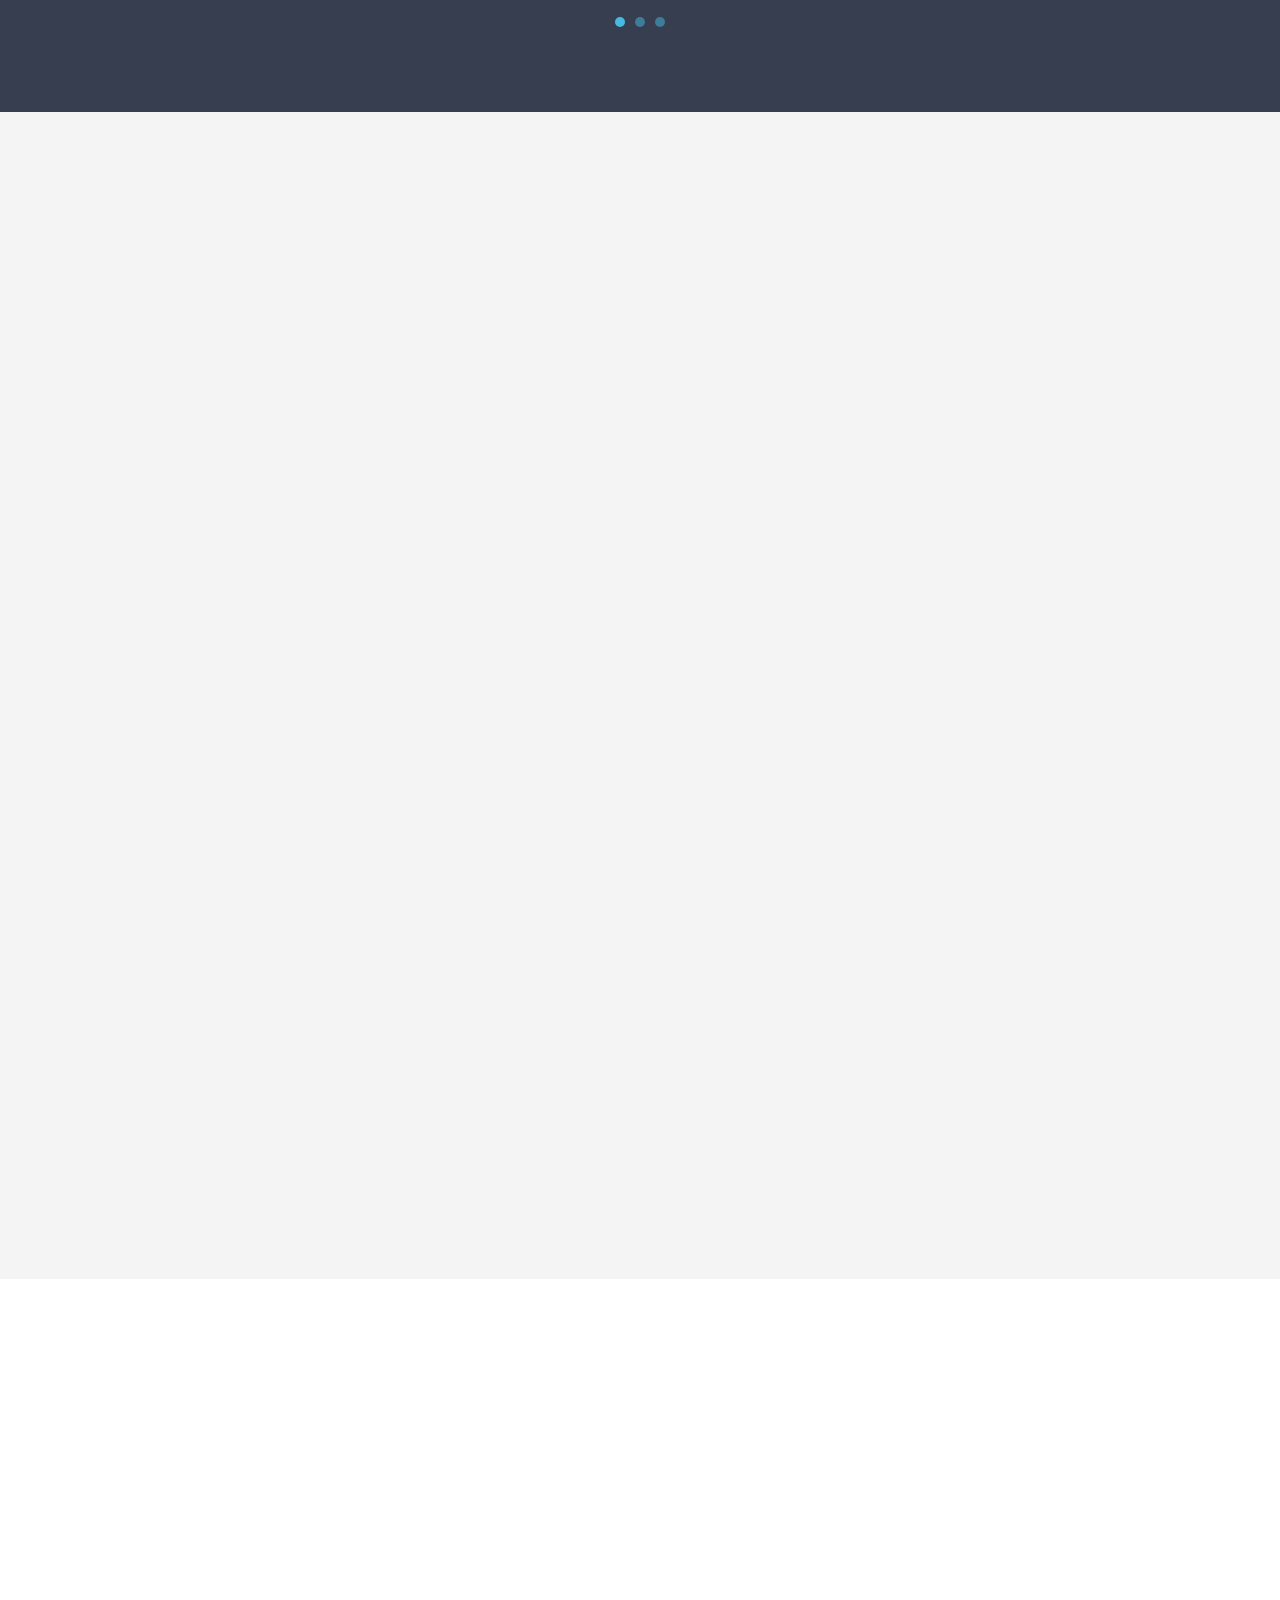
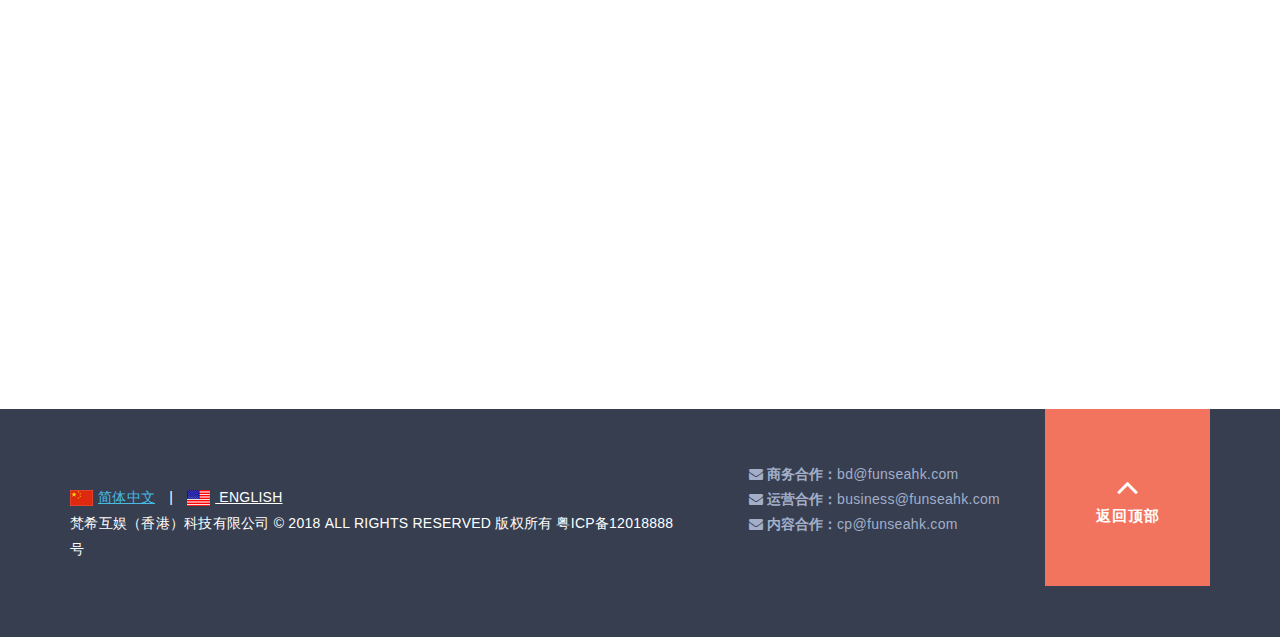
==== commit 28f319d5: "fix bug" ====
--- a/index.html
+++ b/index.html
@@ -619,7 +619,7 @@
             <div class="col-md-12">
                 <div class="section-heading">
                     <h4 class="wow fadeInUp">联系我们</h4>
-                    <p class="wow fadeInUp" data-wow-delay=".4s">有意加入Funsea者，请填写个人资料或将个人简历发至邮箱hr@funseahk.com<br>公司地址：广东省广州市天河区临江大道自编503号T26产业园C馆C18号
+                    <p class="wow fadeInUp" data-wow-delay=".4s" style="padding: 0 15%">有意加入Funsea者，请填写个人资料或将个人简历发至邮箱hr@funseahk.com，联系电话：020-88888888<br>公司地址：广东省广州市天河区临江大道自编503号T26产业园C馆C18号
                     </p>
                 </div>
             </div>
--- a/css/templatemo_style.css
+++ b/css/templatemo_style.css
@@ -68,7 +68,6 @@
     color: #fff;
     text-transform: uppercase;
     font-size: 13px;
-    font-weight: 700;
     text-decoration: none;
 }
 
@@ -79,7 +78,6 @@
     color: #fff;
     text-transform: uppercase;
     font-size: 13px;
-    font-weight: 700;
     text-decoration: none;
 }
 
@@ -334,6 +332,7 @@
     text-transform: uppercase;
     letter-spacing: 2px;
     margin-bottom: 5px;
+    font-family:  '宋体', sans-serif;
 }
 
 .banner-content h2 {
@@ -344,6 +343,8 @@
     letter-spacing: 2px;
     margin-top: 20px;
     margin-bottom: 40px;
+    font-family:  '宋体', sans-serif;
+
 }
 
 
@@ -877,6 +878,12 @@
 }
 
 @media (max-width: 991px) {
+    .navbar-collapse{
+        max-height: inherit;
+    }
+    .language::after{
+        display: none;
+    }
     footer {
         text-align: center;
     }
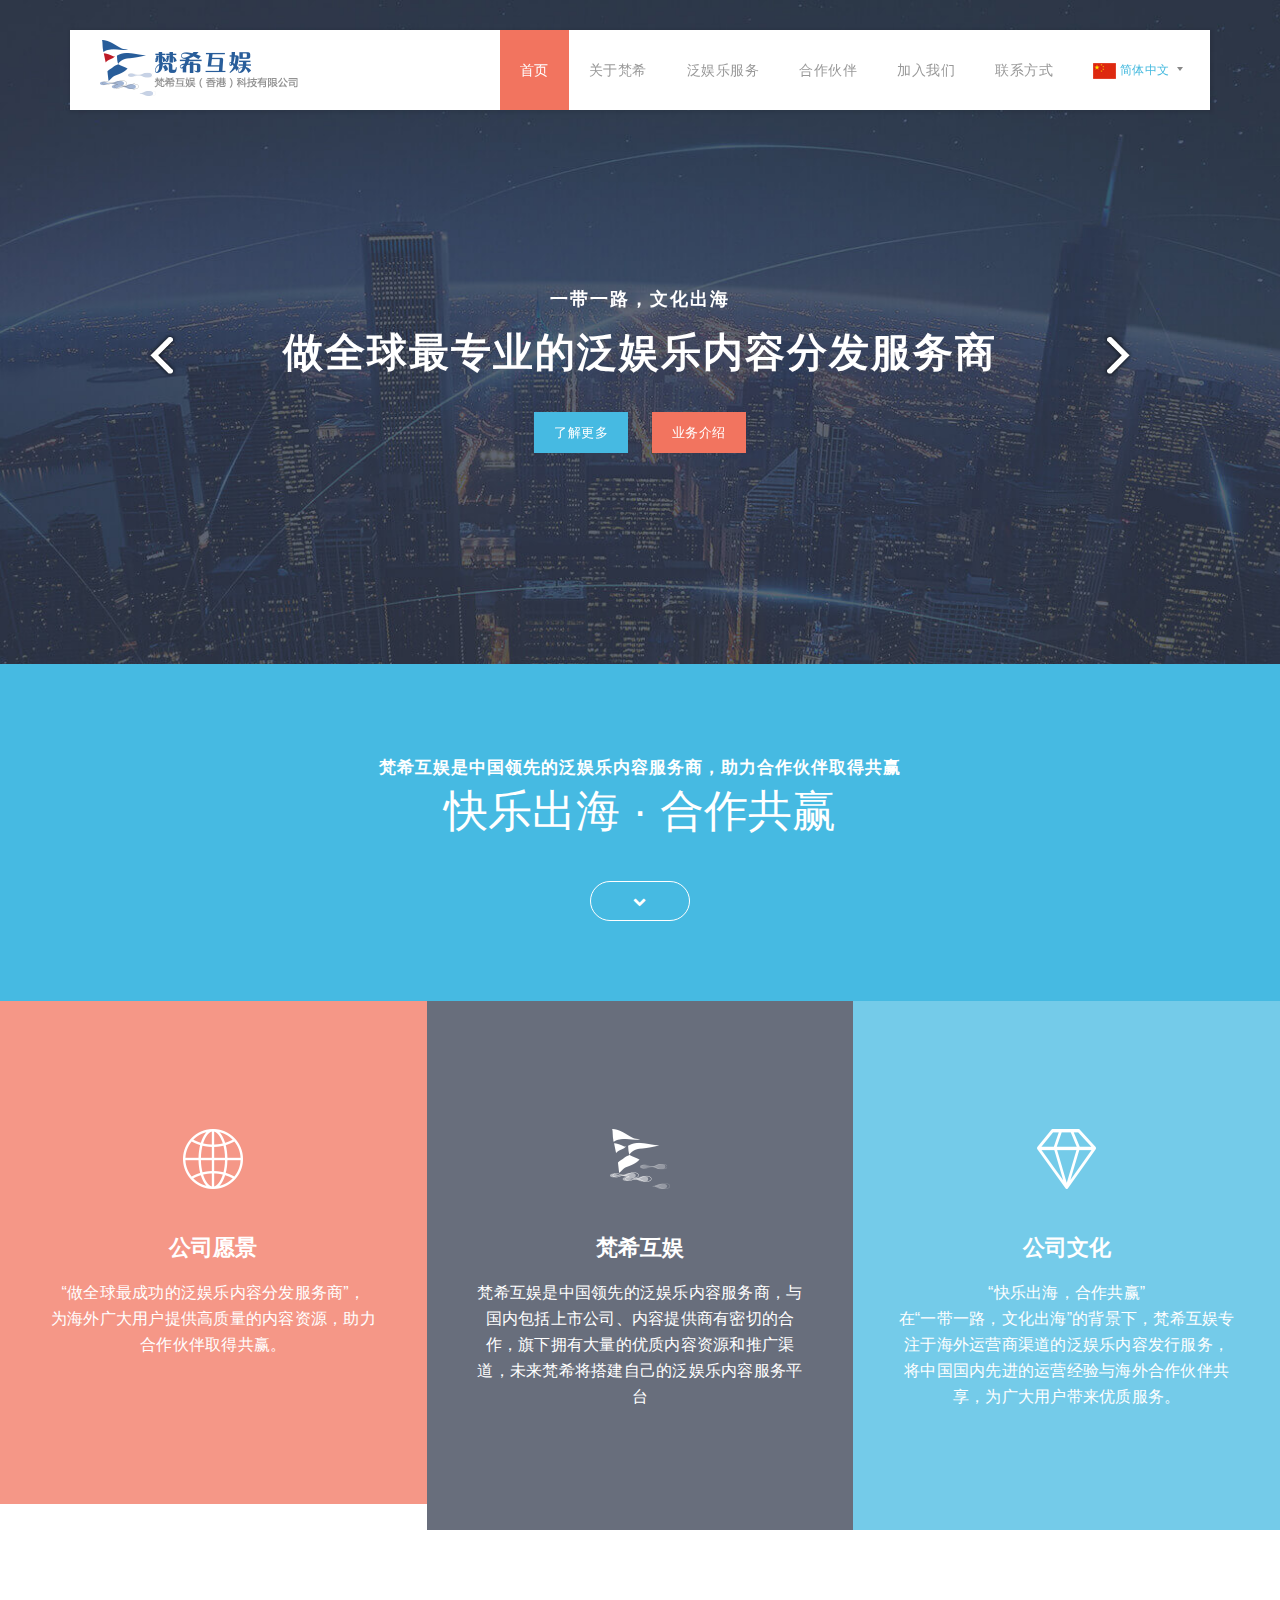
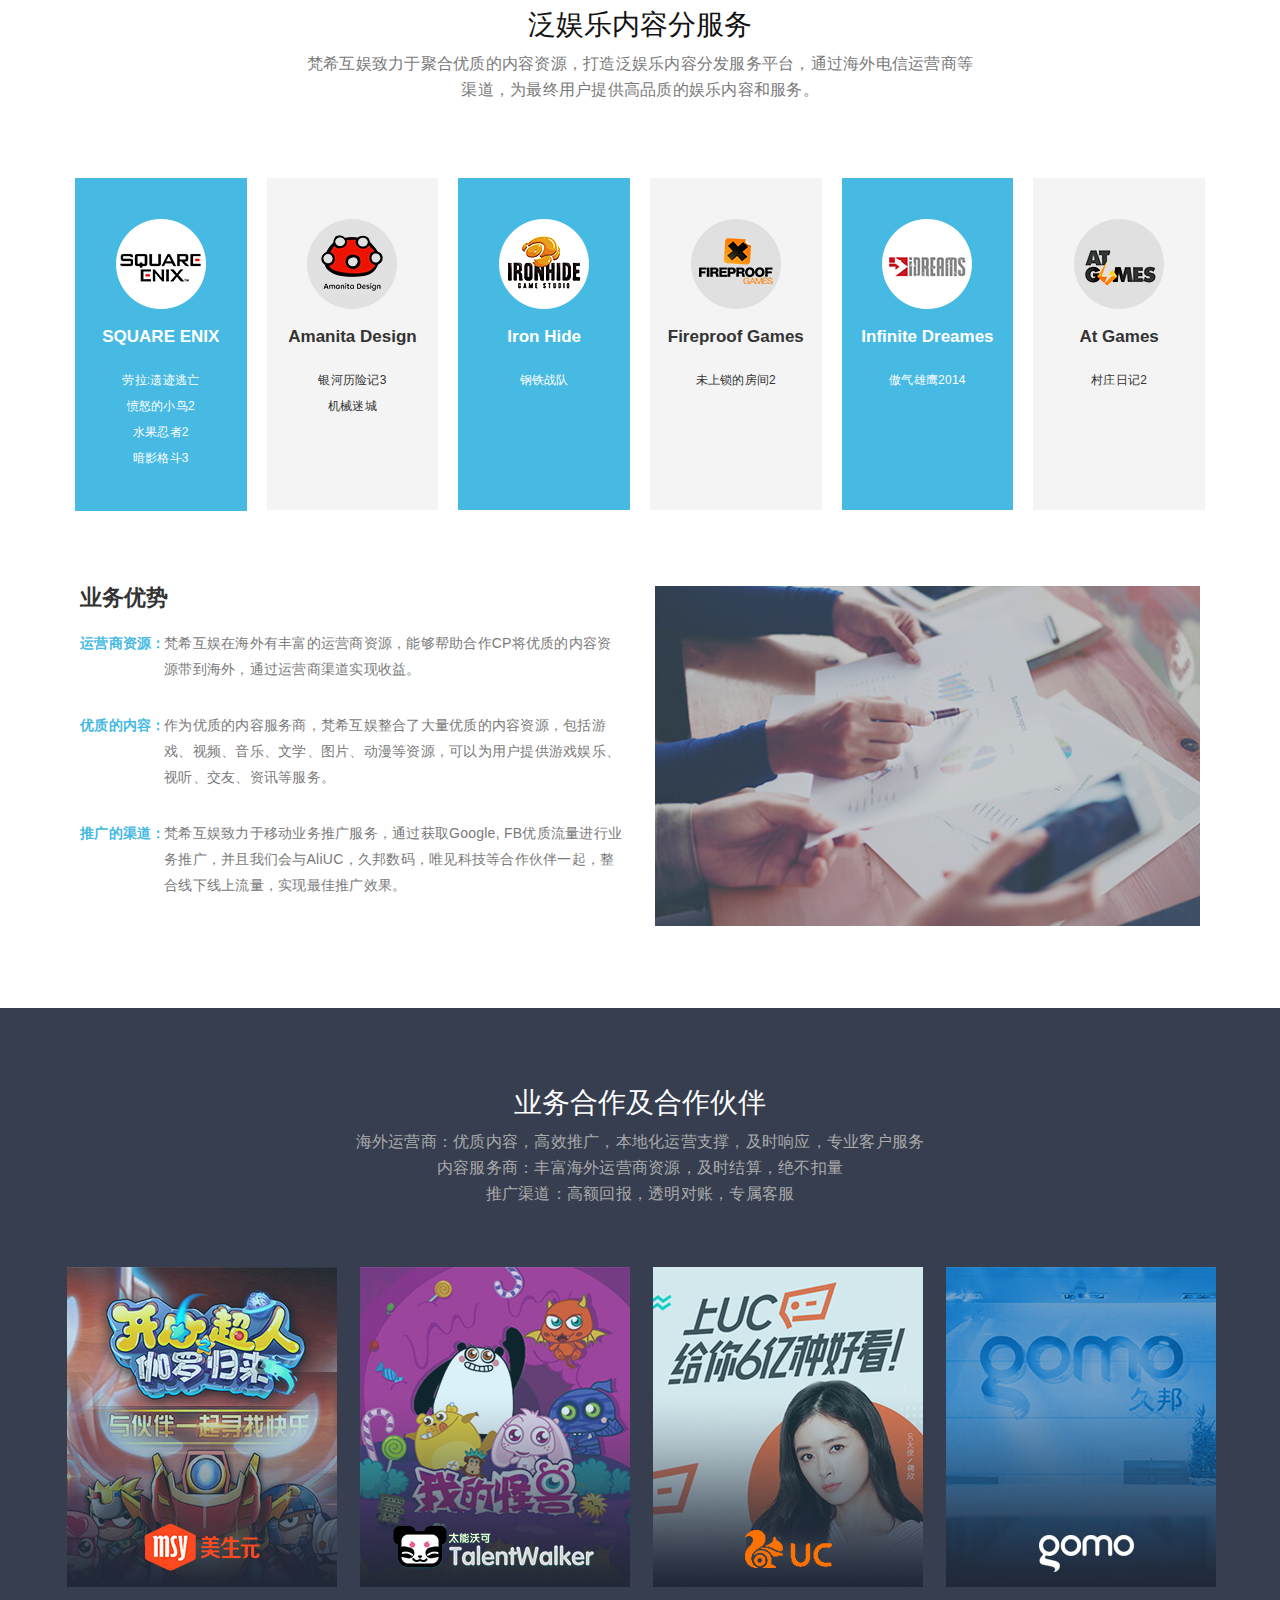
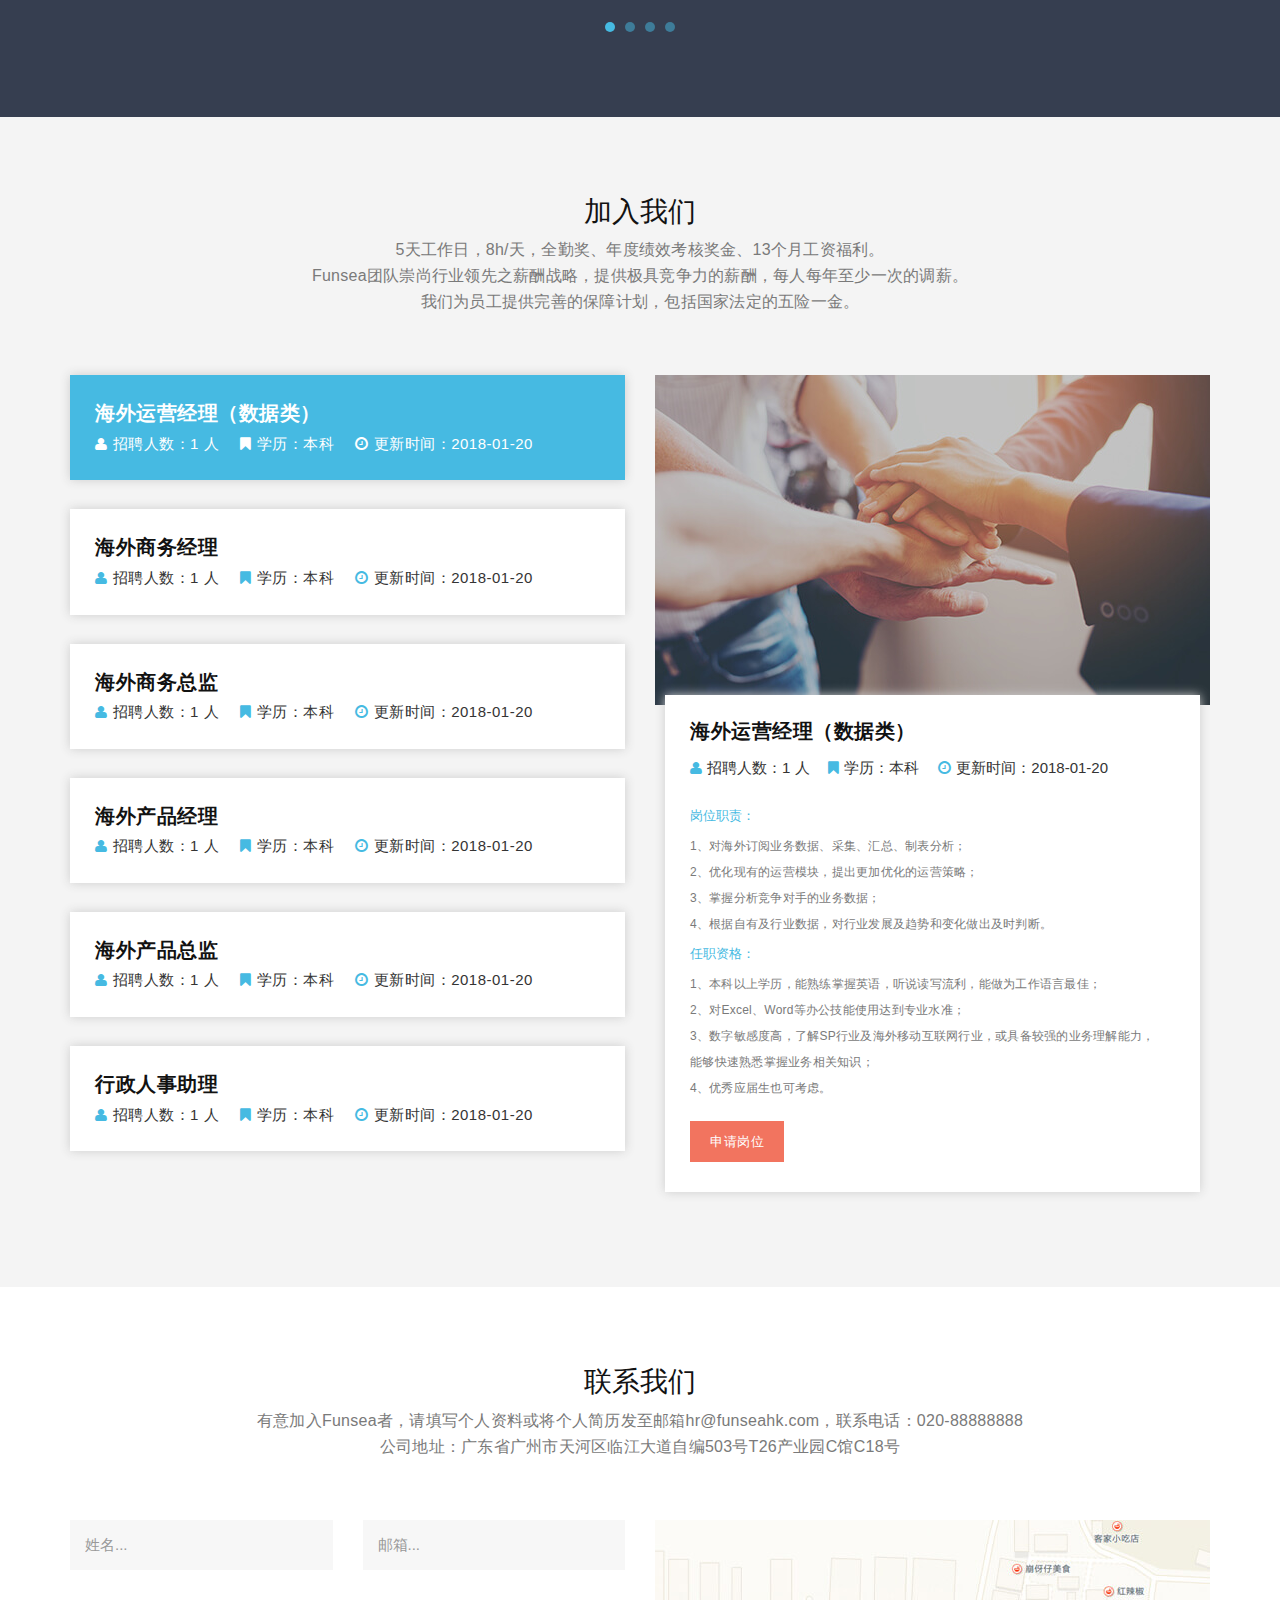
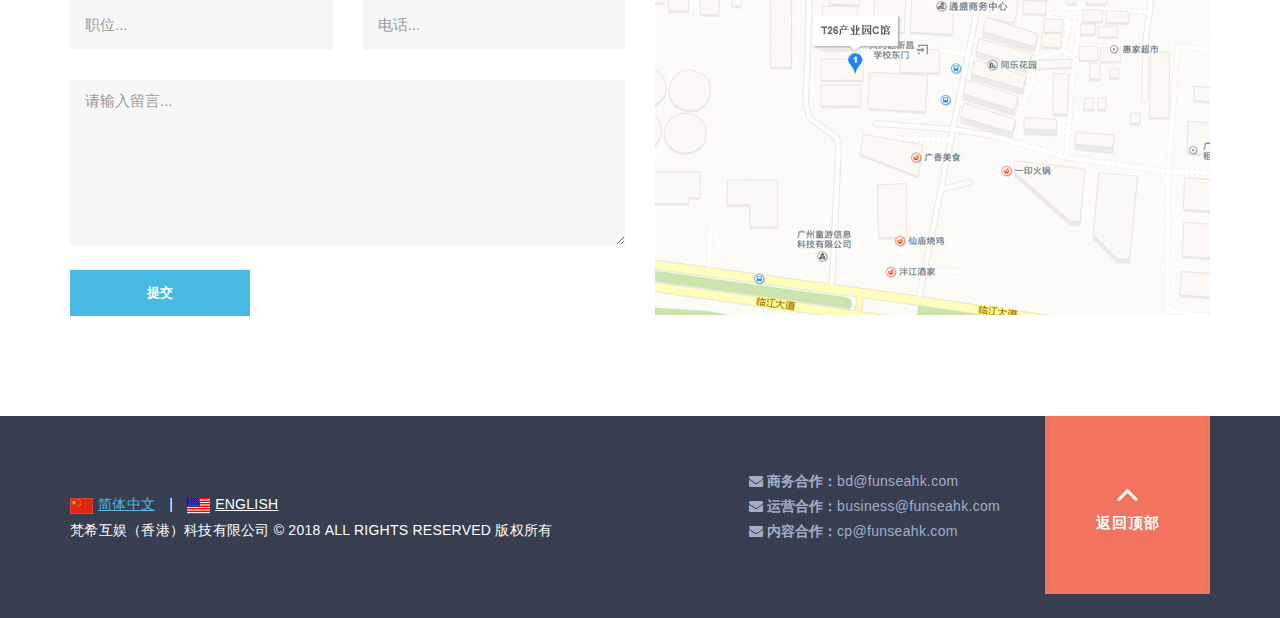
==== commit f26739f9: "fix bug" ====
--- a/index.html
+++ b/index.html
@@ -50,7 +50,7 @@
                                         <li><a href="#portfolio">合作伙伴</a></li>
                                         <li><a href="#blog">加入我们</a></li>
                                         <li><a href="#contact-us">联系方式</a></li>
-                                        <li class="language"><a href=""><img src="img/Ch.gif" alt=""> 简体中文</a></li>
+                                        <li class="language"><a href="./english.html"><img src="img/Ch.gif" alt=""> 简体中文</a></li>
                                     </ul>
                                 </div> <!-- /.main-menu -->
                             </div>
@@ -126,8 +126,8 @@
         <div class="row ">
             <div class="col-md-12">
                 <div class=" wow fadeInUp" data-wow-delay=".8s">
-                    <h6>梵希互娱是中国领先的泛娱乐内容服务商，助力合作伙伴取得共赢。</h6>
-                    <h6>快乐出海，合作共赢</h6>
+                    <h6>梵希互娱是中国领先的泛娱乐内容服务商，助力合作伙伴取得共赢</h6>
+                    <h4>快乐出海 · 合作共赢</h4>
                     <div class="border-button">
                         <a href="#portfolio">
                             <i class="fa fa-chevron-down"></i>
@@ -330,46 +330,67 @@
                 </div>
                 <div class="item">
                     <div class="portfolio-item">
-                        <img src="img/funsea-portfolio-1.jpg"/>
-                    </div>
-                </div>
-                <div class="item">
-                    <div class="portfolio-item">
-                        <img src="img/funsea-portfolio-2.jpg"/>
-
-                    </div>
-                </div>
-                <div class="item">
-                    <div class="portfolio-item">
-                        <img src="img/funsea-portfolio-3.jpg"/>
-                    </div>
-                </div>
-                <div class="item">
-                    <div class="portfolio-item">
-                        <img src="img/funsea-portfolio-4.jpg"/>
-                    </div>
-                </div>
-                <div class="item">
-                    <div class="portfolio-item">
-                        <img src="img/funsea-portfolio-1.jpg"/>
-                    </div>
-                </div>
-                <div class="item">
-                    <div class="portfolio-item">
-                        <img src="img/funsea-portfolio-2.jpg"/>
-
-                    </div>
-                </div>
-                <div class="item">
-                    <div class="portfolio-item">
-                        <img src="img/funsea-portfolio-3.jpg"/>
-                    </div>
-                </div>
-                <div class="item">
-                    <div class="portfolio-item">
-                        <img src="img/funsea-portfolio-4.jpg"/>
-                    </div>
-                </div>
+                        <img src="img/funsea-portfolio-5.jpg"/>
+                    </div>
+                </div>
+                <div class="item">
+                    <div class="portfolio-item">
+                        <img src="img/funsea-portfolio-6.jpg"/>
+
+                    </div>
+                </div>
+                <div class="item">
+                    <div class="portfolio-item">
+                        <img src="img/funsea-portfolio-7.jpg"/>
+                    </div>
+                </div>
+                <div class="item">
+                    <div class="portfolio-item">
+                        <img src="img/funsea-portfolio-8.jpg"/>
+                    </div>
+                </div>
+                <div class="item">
+                    <div class="portfolio-item">
+                        <img src="img/funsea-portfolio-9.jpg"/>
+                    </div>
+                </div>
+                <div class="item">
+                    <div class="portfolio-item">
+                        <img src="img/funsea-portfolio-10.jpg"/>
+
+                    </div>
+                </div>
+                <div class="item">
+                    <div class="portfolio-item">
+                        <img src="img/funsea-portfolio-11.jpg"/>
+                    </div>
+                </div>
+                <div class="item">
+                    <div class="portfolio-item">
+                        <img src="img/funsea-portfolio-12.jpg"/>
+                    </div>
+                </div>
+                 <div class="item">
+                    <div class="portfolio-item">
+                        <img src="img/funsea-portfolio-13.jpg"/>
+                    </div>
+                </div>
+                 <div class="item">
+                    <div class="portfolio-item">
+                        <img src="img/funsea-portfolio-14.jpg"/>
+                    </div>
+                </div>
+                 <div class="item">
+                    <div class="portfolio-item">
+                        <img src="img/funsea-portfolio-15.jpg"/>
+                    </div>
+                </div>
+                 <div class="item">
+                    <div class="portfolio-item">
+                        <img src="img/funsea-portfolio-16.jpg"/>
+                    </div>
+                </div>
+            
             </div>
         </div>
     </div>
@@ -397,7 +418,7 @@
                             <a href="#tab1" class="active">
                                 海外运营经理（数据类）
                                 <ul class="info-post">
-                                    <li><i class="fa fa-user"></i>招聘人数：10人</li>
+                                    <li><i class="fa fa-user"></i>招聘人数：1 人</li>
                                     <li><i class="fa fa-bookmark"></i>学历：本科</li>
                                     <li><i class="fa fa-clock-o"></i>更新时间：2018-01-20</li>
                                 </ul>
@@ -405,7 +426,7 @@
                         <li class="wow fadeInUp"><a href="#tab2">
                             海外商务经理
                             <ul class="info-post">
-                                <li><i class="fa fa-user"></i>招聘人数：1人</li>
+                                <li><i class="fa fa-user"></i>招聘人数：1 人</li>
                                 <li><i class="fa fa-bookmark"></i>学历：本科</li>
                                 <li><i class="fa fa-clock-o"></i>更新时间：2018-01-20</li>
                             </ul>
@@ -413,7 +434,7 @@
                         <li class="wow fadeInUp"><a href="#tab3">
                             海外商务总监
                             <ul class="info-post">
-                                <li><i class="fa fa-user"></i>招聘人数：1人</li>
+                                <li><i class="fa fa-user"></i>招聘人数：1 人</li>
                                 <li><i class="fa fa-bookmark"></i>学历：本科</li>
                                 <li><i class="fa fa-clock-o"></i>更新时间：2018-01-20</li>
                             </ul>
@@ -421,7 +442,7 @@
                         <li class="wow fadeInUp"><a href="#tab4">
                             海外产品经理
                             <ul class="info-post">
-                                <li><i class="fa fa-user"></i>招聘人数：1人</li>
+                                <li><i class="fa fa-user"></i>招聘人数：1 人</li>
                                 <li><i class="fa fa-bookmark"></i>学历：本科</li>
                                 <li><i class="fa fa-clock-o"></i>更新时间：2018-01-20</li>
                             </ul>
@@ -429,7 +450,7 @@
                         <li class="wow fadeInUp"><a href="#tab5">
                             海外产品总监
                             <ul class="info-post">
-                                <li><i class="fa fa-user"></i>招聘人数：1人</li>
+                                <li><i class="fa fa-user"></i>招聘人数：1 人</li>
                                 <li><i class="fa fa-bookmark"></i>学历：本科</li>
                                 <li><i class="fa fa-clock-o"></i>更新时间：2018-01-20</li>
                             </ul>
@@ -437,7 +458,7 @@
                         <li class="wow fadeInUp"><a href="#tab6">
                             行政人事助理
                             <ul class="info-post">
-                                <li><i class="fa fa-user"></i>招聘人数：1人</li>
+                                <li><i class="fa fa-user"></i>招聘人数：1 人</li>
                                 <li><i class="fa fa-bookmark"></i>学历：本科</li>
                                 <li><i class="fa fa-clock-o"></i>更新时间：2018-01-20</li>
                             </ul>
@@ -451,7 +472,7 @@
                             <div class="text-content">
                                 <h4>海外运营经理（数据类）</h4>
                                 <ul class="info-post">
-                                    <li><i class="fa fa-user"></i>招聘人数：1人</li>
+                                    <li><i class="fa fa-user"></i>招聘人数：1 人</li>
                                     <li><i class="fa fa-bookmark"></i>学历：本科</li>
                                     <li><i class="fa fa-clock-o"></i>更新时间：2018-01-20</li>
                                 </ul>
@@ -681,10 +702,10 @@
             <div class="col-md-6 col-sm-12">
                 <div class="copyright">
                     <p>
-                        <span><img src="img/Ch.gif"><a href="#" class="active">简体中文</a></span> |
-                        <span><img src="img/En.gif"><a href="#" target="_parent"> English</a></span>
+                        <span><img src="img/Ch.gif"><a href="./index.html" class="active">简体中文</a></span> |
+                        <span><img src="img/En.gif"><a href="./english.html">English</a></span>
                     </p>
-                    <p>梵希互娱（香港）科技有限公司 © 2018 All Rights Reserved 版权所有 粤ICP备12018888号</p>
+                    <p>梵希互娱（香港）科技有限公司 © 2018 All Rights Reserved 版权所有</p>
                 </div>
             </div>
             <div class="col-md-4 col-sm-12">
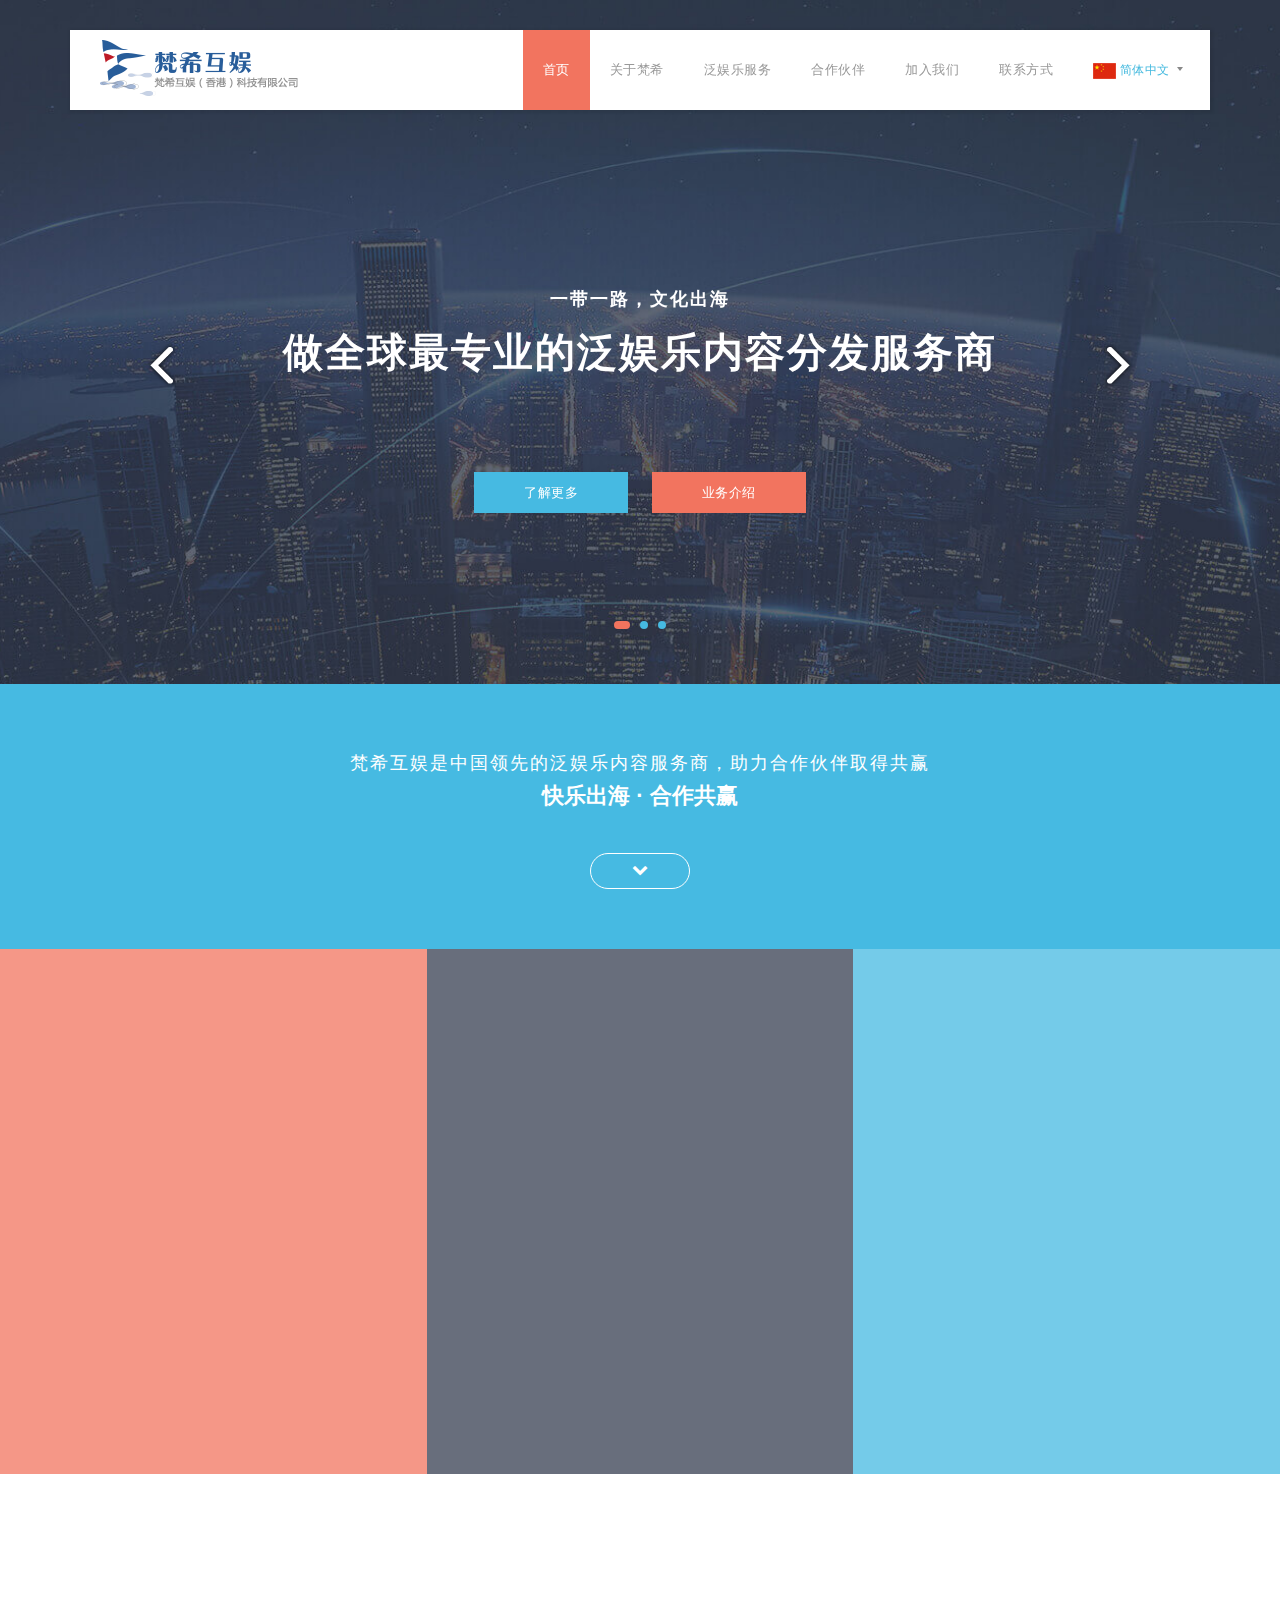
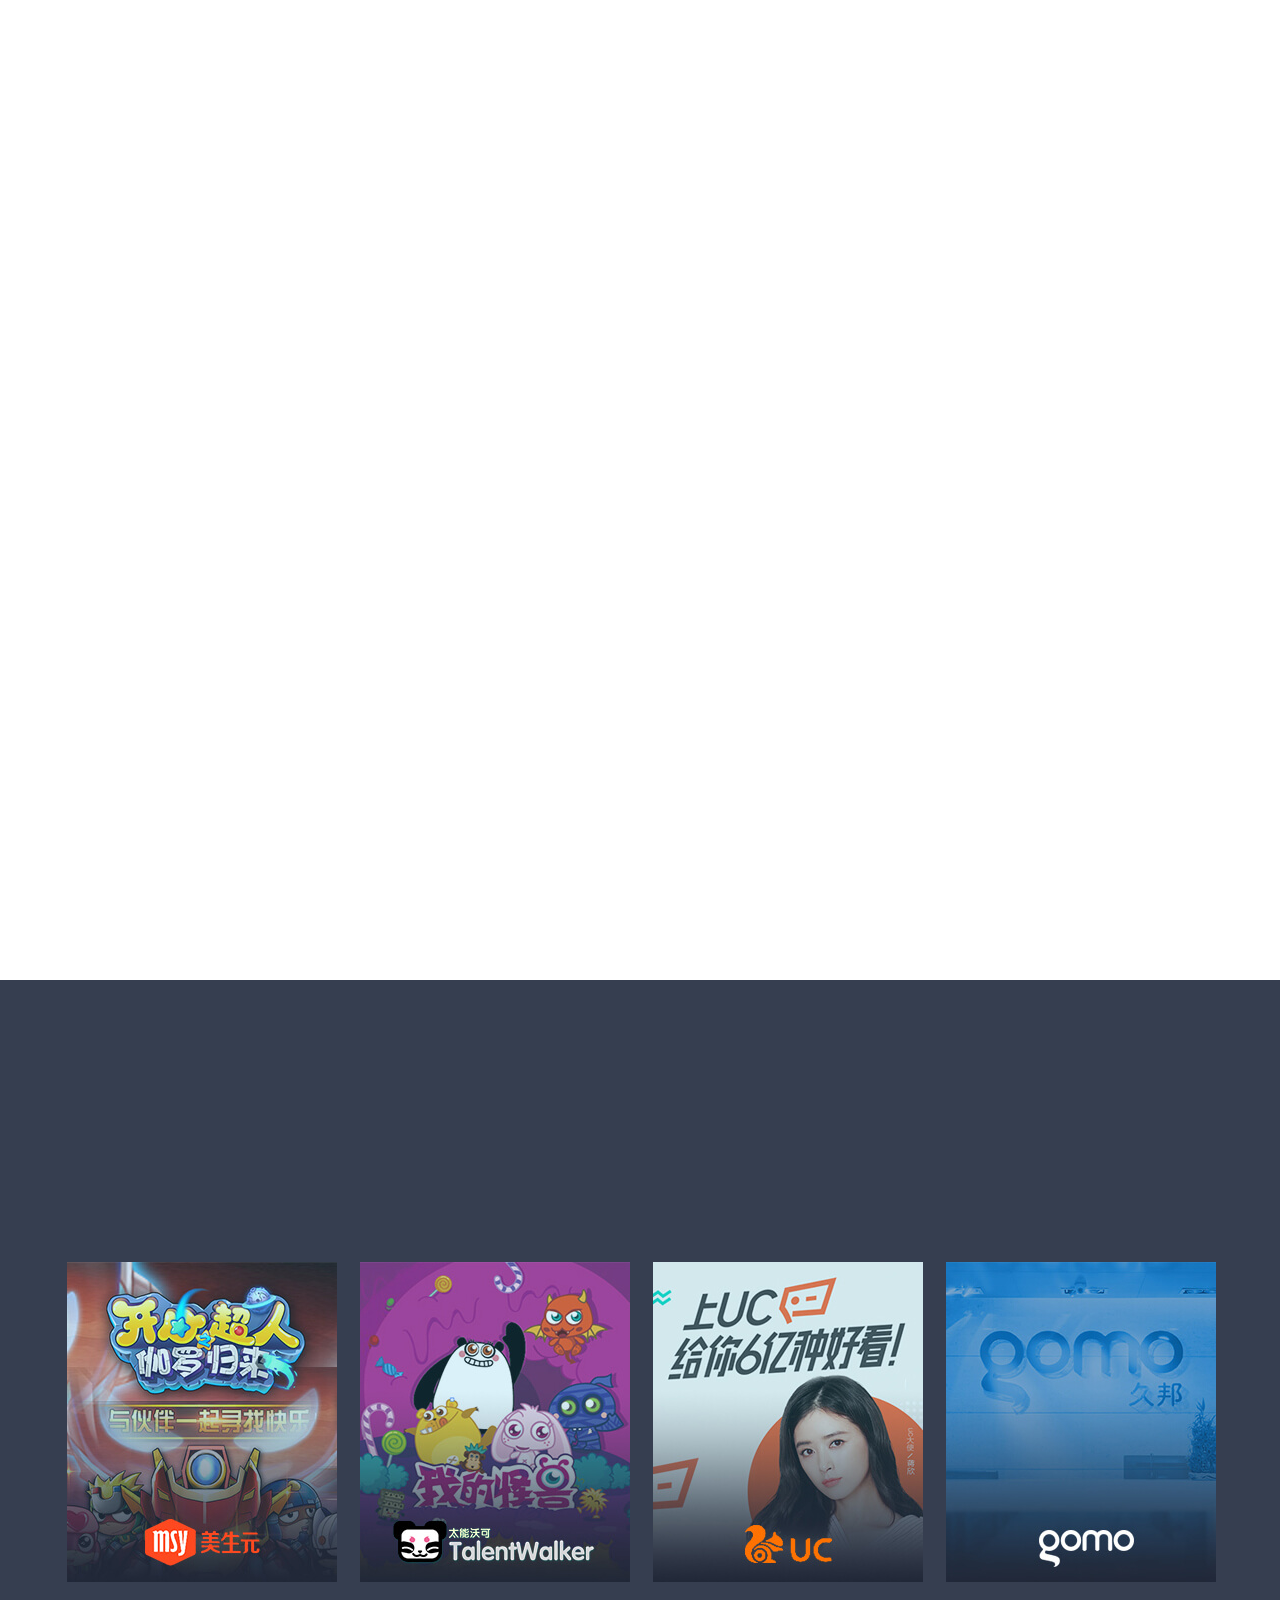
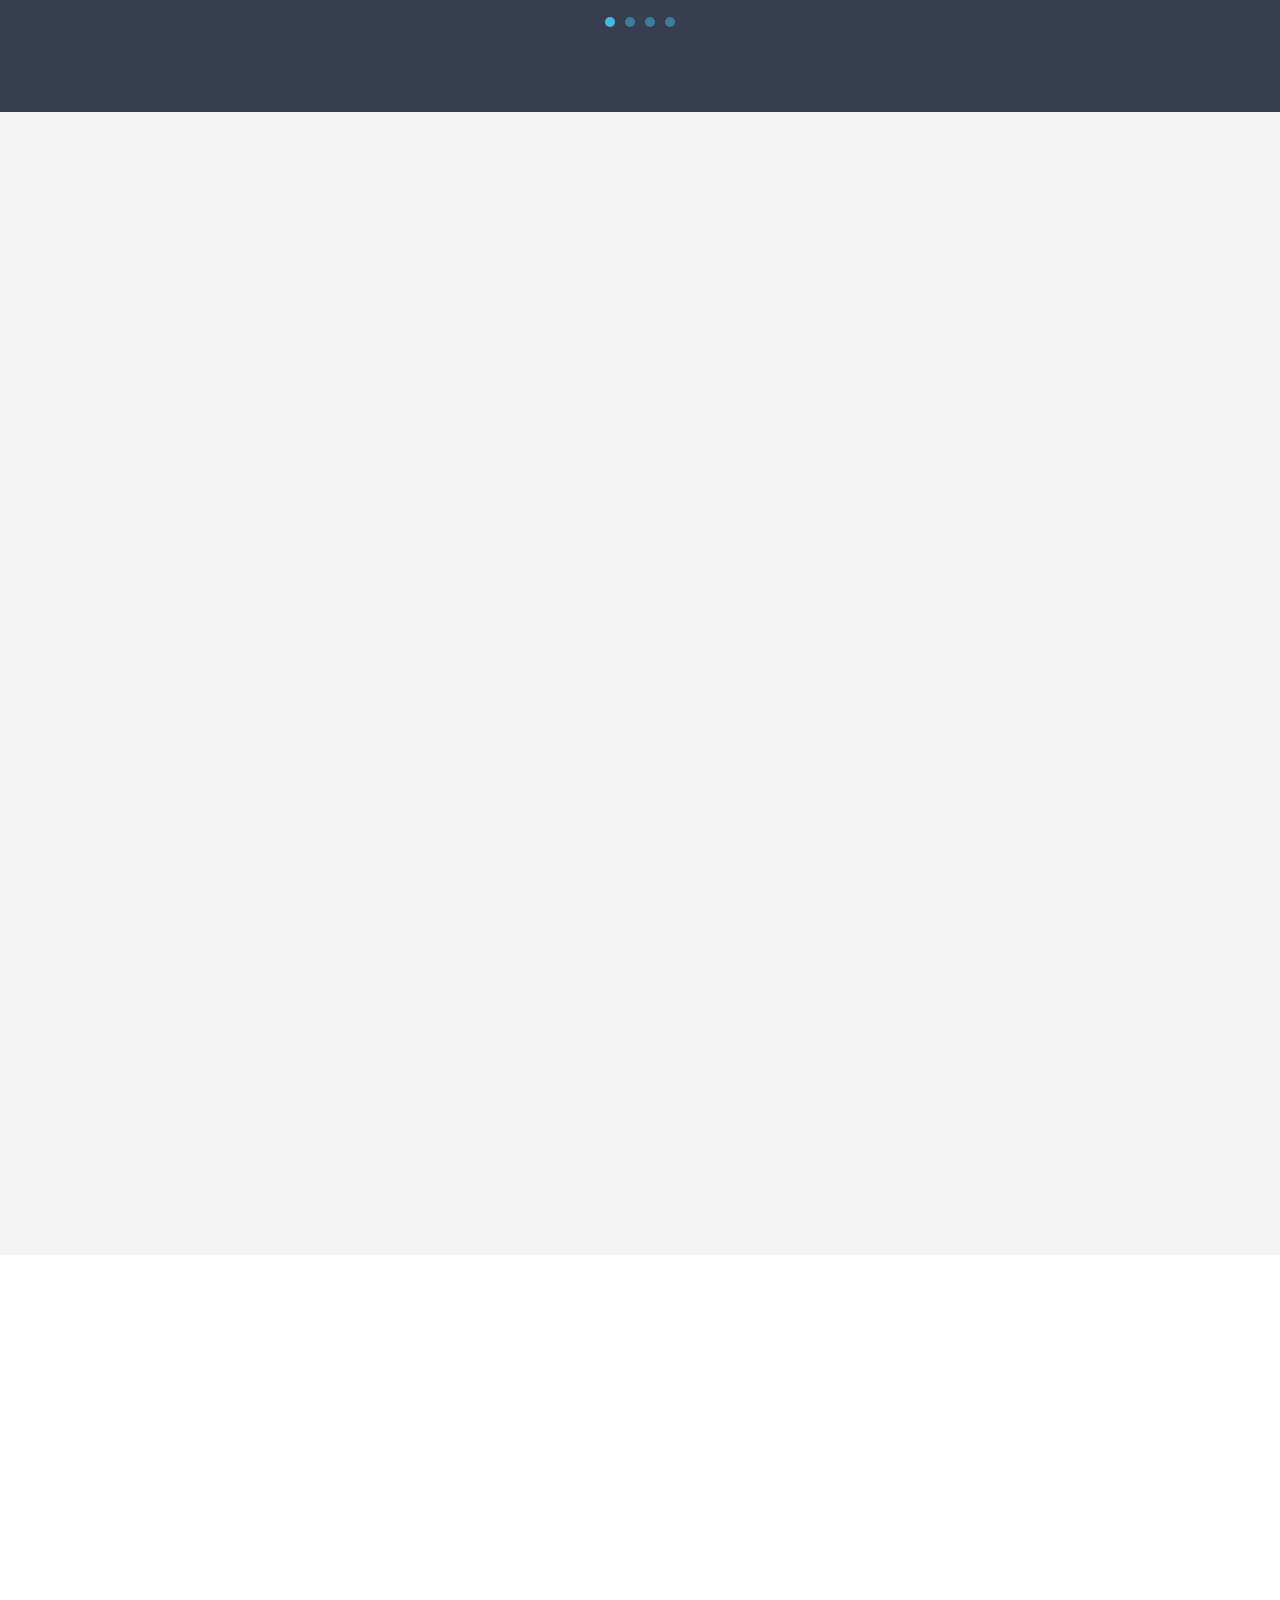
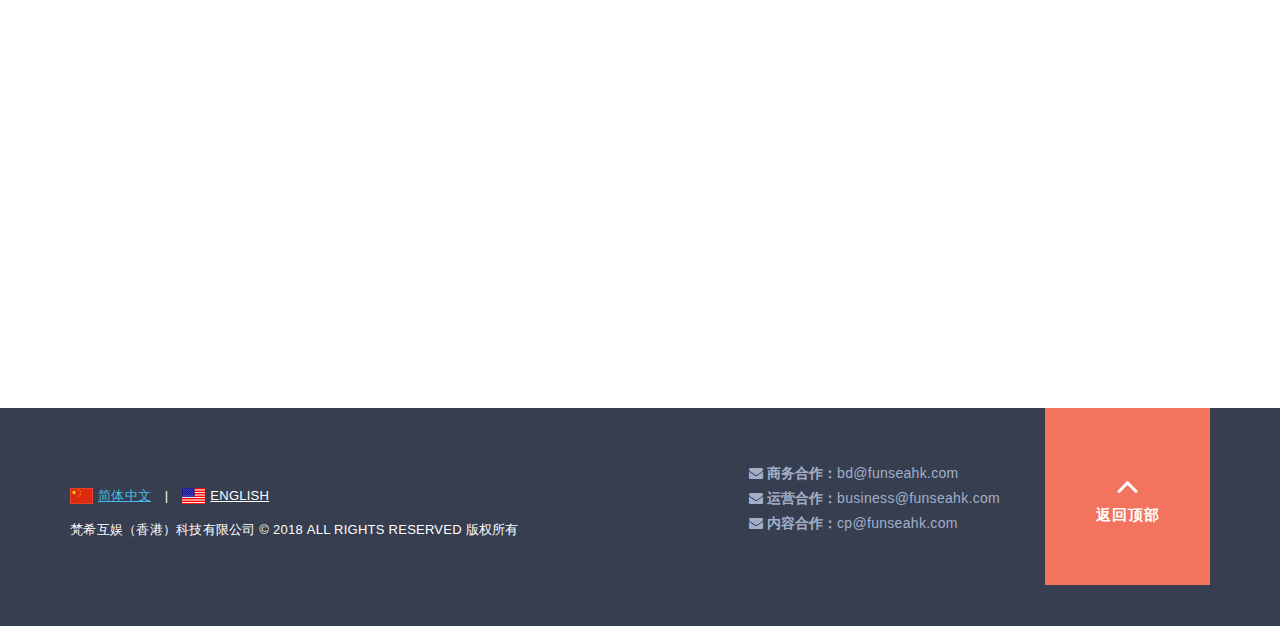
==== commit 4866c181: "fix bug" ====
--- a/index.html
+++ b/index.html
@@ -50,7 +50,7 @@
                                         <li><a href="#portfolio">合作伙伴</a></li>
                                         <li><a href="#blog">加入我们</a></li>
                                         <li><a href="#contact-us">联系方式</a></li>
-                                        <li class="language"><a href="./english.html"><img src="img/Ch.gif" alt=""> 简体中文</a></li>
+                                        <li class="language"><a href="english.html"><img src="img/Ch.gif" alt=""> 简体中文</a></li>
                                     </ul>
                                 </div> <!-- /.main-menu -->
                             </div>
@@ -702,8 +702,8 @@
             <div class="col-md-6 col-sm-12">
                 <div class="copyright">
                     <p>
-                        <span><img src="img/Ch.gif"><a href="./index.html" class="active">简体中文</a></span> |
-                        <span><img src="img/En.gif"><a href="./english.html">English</a></span>
+                        <span><img src="img/Ch.gif"><a href="index.html" class="active">简体中文</a></span> |
+                        <span><img src="img/En.gif"><a href="english.html">English</a></span>
                     </p>
                     <p>梵希互娱（香港）科技有限公司 © 2018 All Rights Reserved 版权所有</p>
                 </div>
--- a/css/templatemo_style.css
+++ b/css/templatemo_style.css
@@ -19,7 +19,7 @@
 }
 
 p {
-    font-size: 16px;
+    font-size: 14px;
     line-height: 26px;
     letter-spacing: 0.25px;
     font-weight: 300;
@@ -62,7 +62,7 @@
 }
 
 .primary-button a {
-    padding: 13px 20px;
+    padding: 13px 50px;
     letter-spacing: 0.5px;
     background-color: #46bae2;
     color: #fff;
@@ -72,7 +72,7 @@
 }
 
 .secondary-button a {
-    padding: 13px 20px;
+    padding: 13px 50px;
     letter-spacing: 0.5px;
     background-color: #f2745f;
     color: #fff;
@@ -83,31 +83,31 @@
 
 .border-button a {
     width: 100px;
-    height: 40px;
+    height: 36px;
     display: inline-block;
     letter-spacing: 0.5px;
     background-color: transparent;
     border: 1px solid #fff;
-    border-radius: 40px;
-    color: #fff;
-    line-height: 40px;
-    text-transform: uppercase;
-    font-size: 13px;
+    border-radius: 60px;
+    color: #fff;
+    line-height: 32px;
+    text-transform: uppercase;
+    font-size: 16px;
     font-weight: 700;
     text-decoration: none;
 }
 
 .section-heading {
     text-align: center;
-    margin-top: 80px;
-    margin-bottom: 60px;
+    margin-top: 90px;
+    margin-bottom: 80px;
 }
 
 .section-heading h4 {
     margin-top: 0px;
-    font-size: 28px;
-    text-transform: uppercase;
-    font-weight: 300;
+    font-size: 22px;
+    text-transform: uppercase;
+    font-weight: 700;
     color: #121212;
 }
 
@@ -210,8 +210,8 @@
 }
 
 .menu-first li a {
-    color: #7a7a7a;
-    font-size: 14px;
+    color: #888888;
+    font-size: 13px;
     font-weight: 300;
     text-transform: uppercase;
     text-shadow: none;
@@ -309,7 +309,7 @@
     top:50%;
     display: block;
     width: 100%;
-    padding-top: 80px;
+    padding-top: 130px;
     margin: 0;
     list-style: none;
     text-align: center;
@@ -337,7 +337,7 @@
 
 .banner-content h2 {
     font-size: 40px;
-    font-weight: 700;
+    font-weight: 800;
     text-transform: uppercase;
     color: #fff;
     letter-spacing: 2px;
@@ -351,22 +351,22 @@
 .intro {
     background-color: #46bae2;
     text-align: center;
-    padding: 80px 0px;
+    padding: 60px 0px;
 }
 
 .intro h4 {
     margin-top: 0px;
-    font-size: 44px;
+    font-size: 22px;
+    font-weight: 600;
+    color: #fff;
+}
+
+.intro h6 {
+    margin-top: 10px;
+    font-size: 18px;
     font-weight: 300;
     color: #fff;
-}
-
-.intro h6 {
-    margin-top: 15px;
-    font-size: 17px;
-    font-weight: 700;
-    color: #fff;
-    letter-spacing: 1px;
+    letter-spacing: 2px;
 }
 
 .intro .border-button {
@@ -394,7 +394,7 @@
 #about .service-item h4 {
     margin-top: 45px;
     margin-bottom: 20px;
-    font-size: 22px;
+    font-size: 18px;
     font-weight: 700;
     color: #fff;
     text-transform: uppercase;
@@ -467,7 +467,7 @@
 .what-we-do .list-item h4 {
     margin-top: 20px;
     margin-bottom: 20px;
-    font-size: 17px;
+    font-size: 14px;
     font-weight: 700;
     text-transform: capitalize;
 }
@@ -487,11 +487,11 @@
 }
 
 .what-we-do .tab-content-services .left-text h4 {
-    font-size: 22px;
+    font-size: 18px;
     text-transform: uppercase;
     font-weight: 700;
     margin-top: 0px;
-    margin-bottom: 20px;
+    margin-bottom: 30px;
 }
 
 .what-we-do .tab-content-services .left-text p {
@@ -540,7 +540,7 @@
 }
 
 #portfolio .section-heading h4 {
-    color: #fff;
+    color: #46bae2;
 }
 
 #portfolio .section-heading p {
@@ -595,7 +595,7 @@
 #blog .tabs li {
     display: block;
     text-align: left;
-    margin-bottom: 29px;
+    margin-bottom: 20px;
 }
 
 #blog .tabs a {
@@ -605,8 +605,8 @@
     text-transform: uppercase;
     letter-spacing: 0.5px;
     color: #121212;
-    font-size: 20px;
-    font-weight: 700;
+    font-size: 16px;
+    font-weight: 600;
     padding: 24px 25px;
     background-color: #fff;
     transition: all 0.3s;
@@ -641,7 +641,7 @@
     color: #fff;
     padding: 25px;
     text-align: left;
-    margin-top: -10px;
+    margin-top: -60px;
     margin-left: 10px;
     margin-right: 10px;
     position: relative;
@@ -649,13 +649,13 @@
 }
 
 .tabgroup .text-content h4 {
-    font-size: 20px;
+    font-size: 18px;
     font-weight: 700;
     text-transform: uppercase;
     letter-spacing: 0.5px;
     color: #121212;
     margin-top: 0px;
-    margin-bottom: 15px;
+    margin-bottom: 20px;
 }
 
 .tabgroup .text-content span {
@@ -676,6 +676,7 @@
 .tabgroup .text-content h6 {
     color: #46bae2;
     font-size: 13px;
+	font-weight: 600;
 }
 
 .tabgroup .text-content p {
@@ -704,12 +705,12 @@
 
 #blog .info-post li {
     display: inline;
-    margin-right: 15px;
+    margin-right: 30px;
 }
 
 #blog .info-post li {
-    color: #343434;
-    font-size: 15px;
+    color: #7a7a7a;
+    font-size: 13px;
     font-weight: 300;
     text-transform: capitalize;
 }
@@ -786,10 +787,10 @@
 }
 
 footer p {
-    font-size: 14px;
-    text-transform: uppercase;
-    color: #fff;
-    margin-bottom: 0px;
+    font-size: 13px;
+    text-transform: uppercase;
+    color: #fff;
+    margin-bottom: 8px;
 }
 
 footer a {
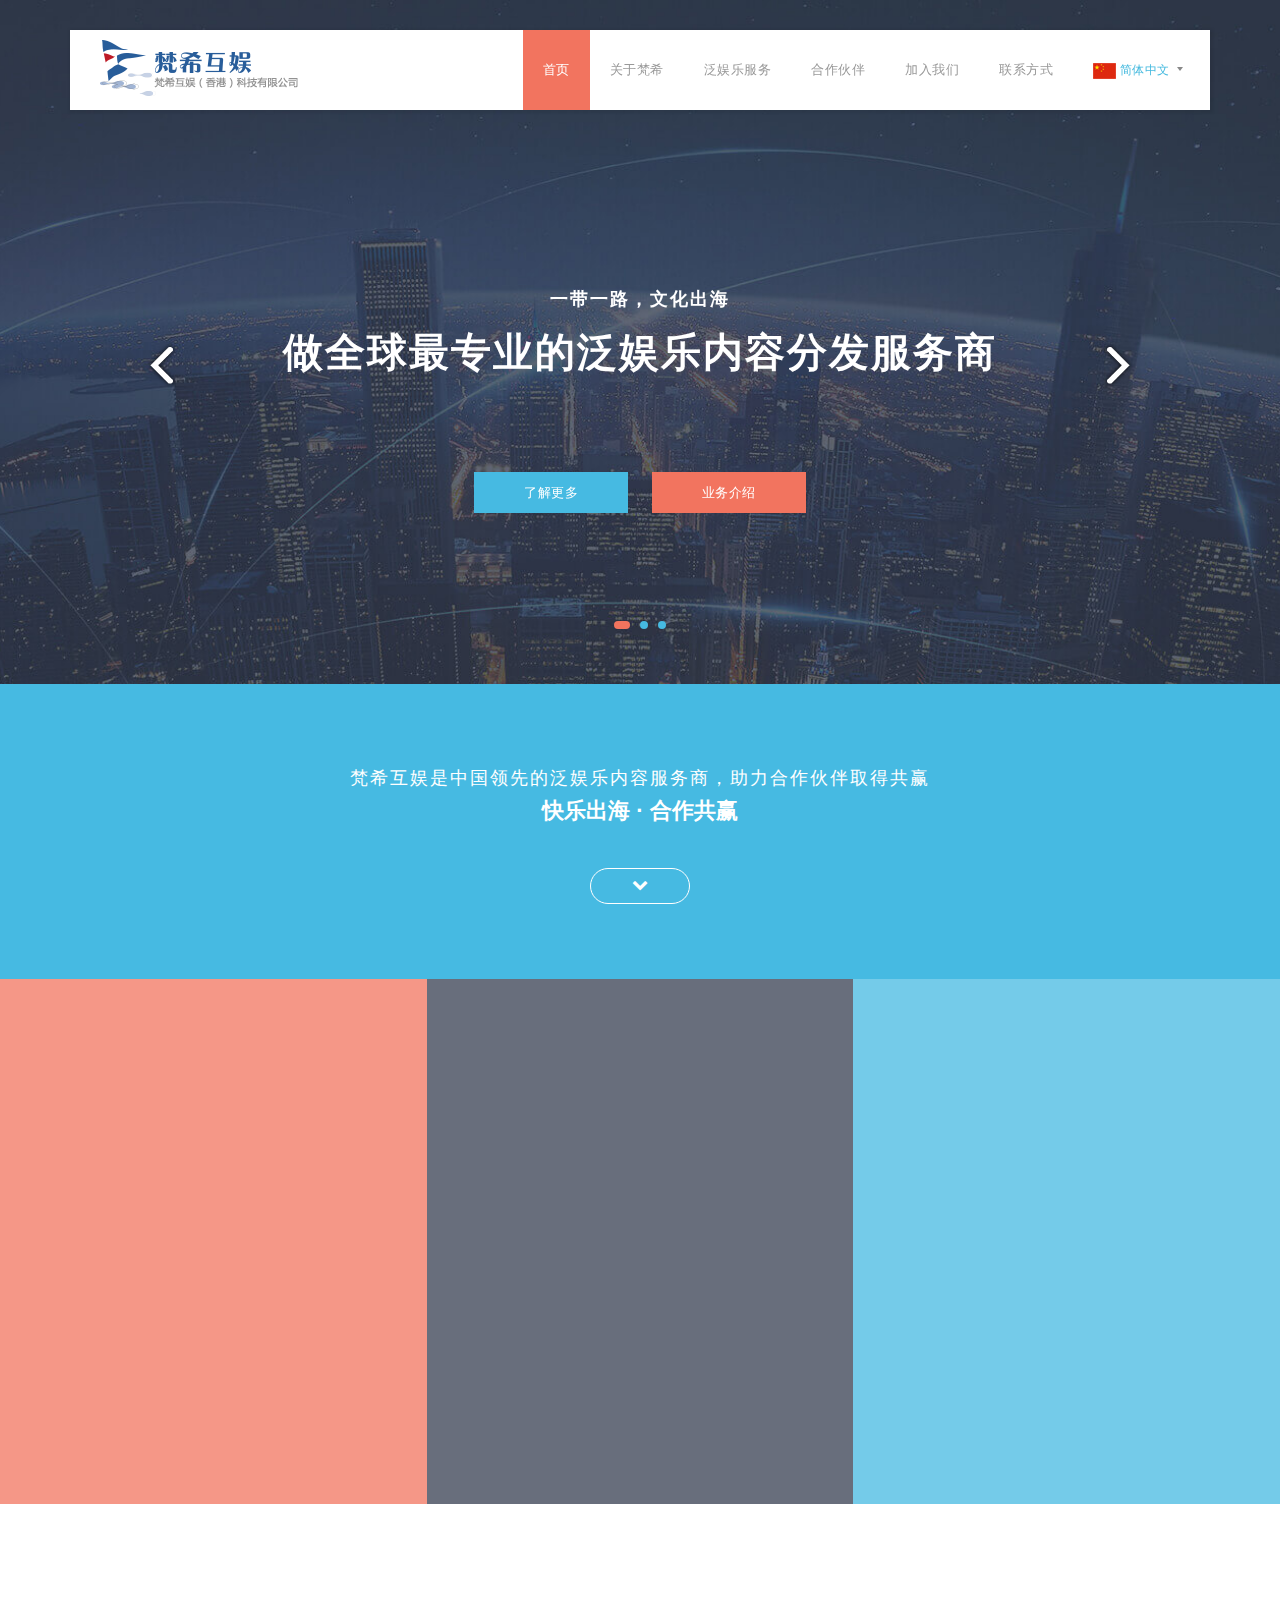
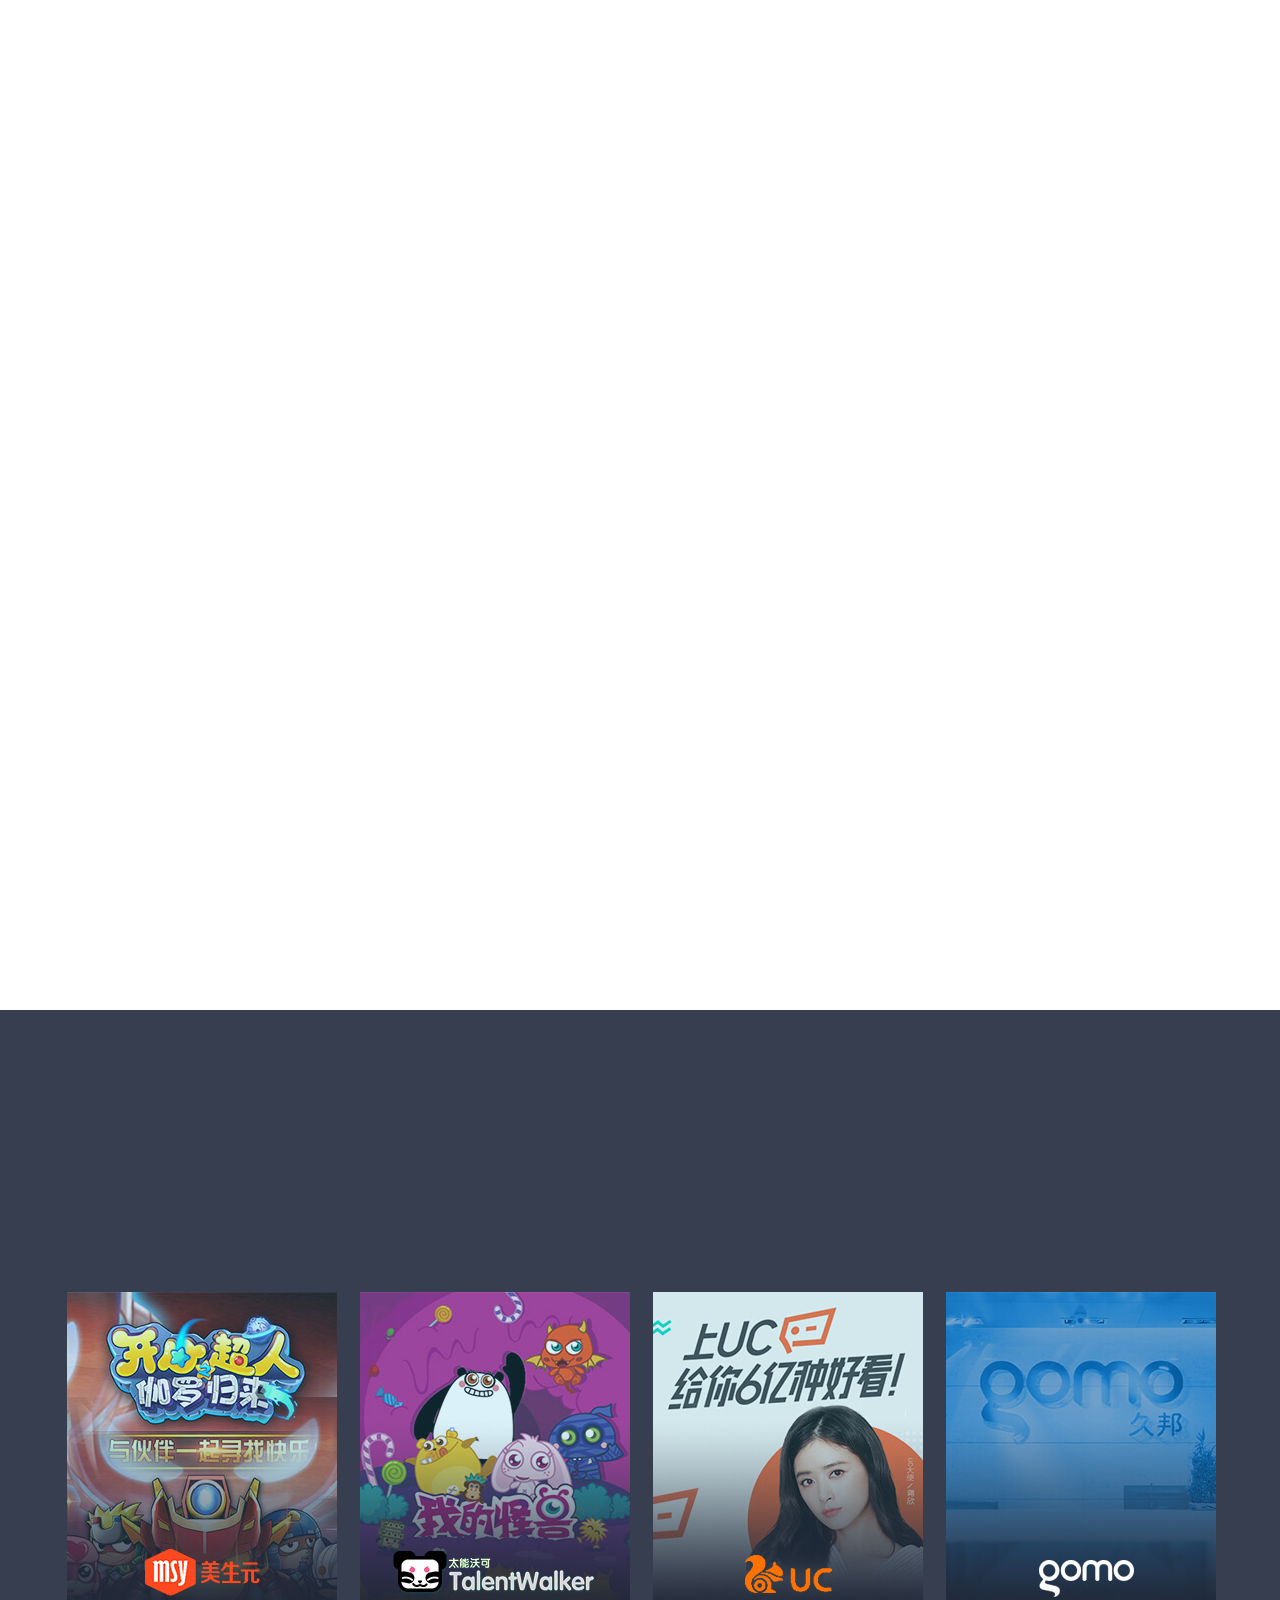
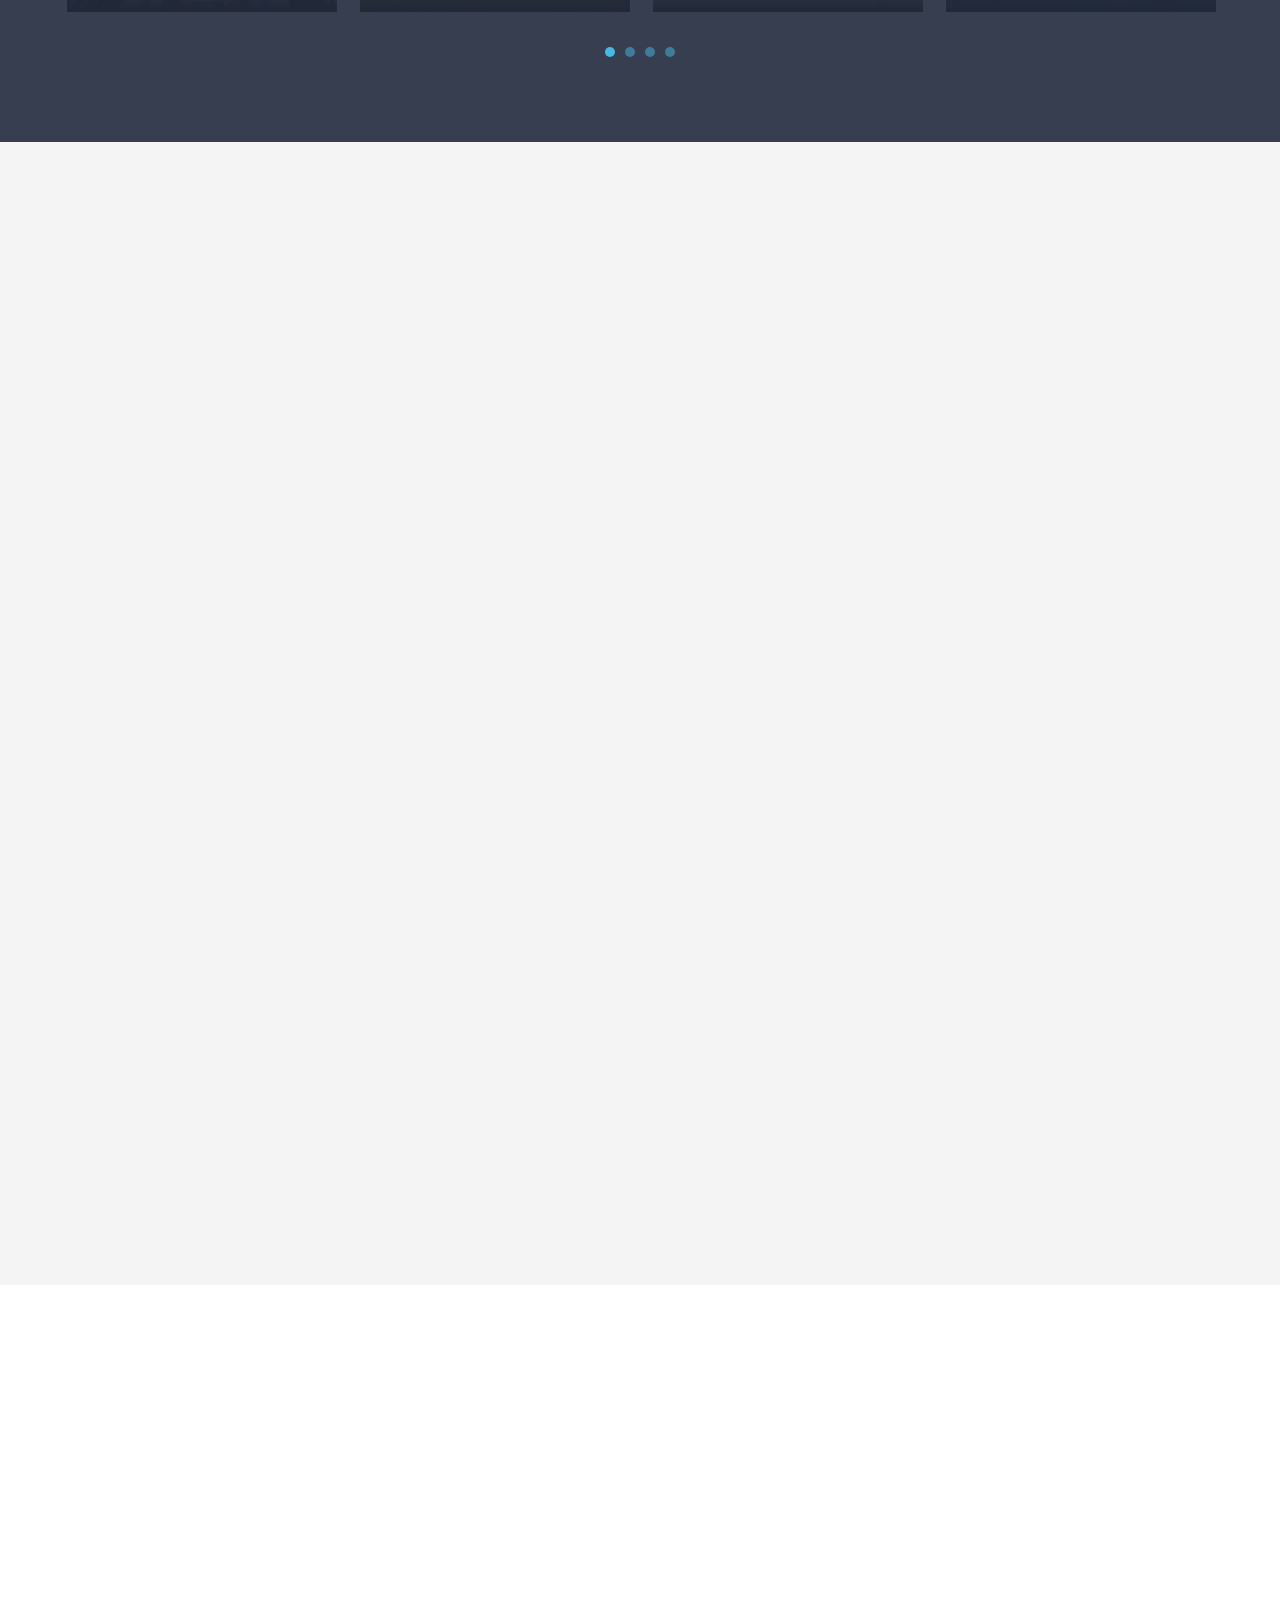
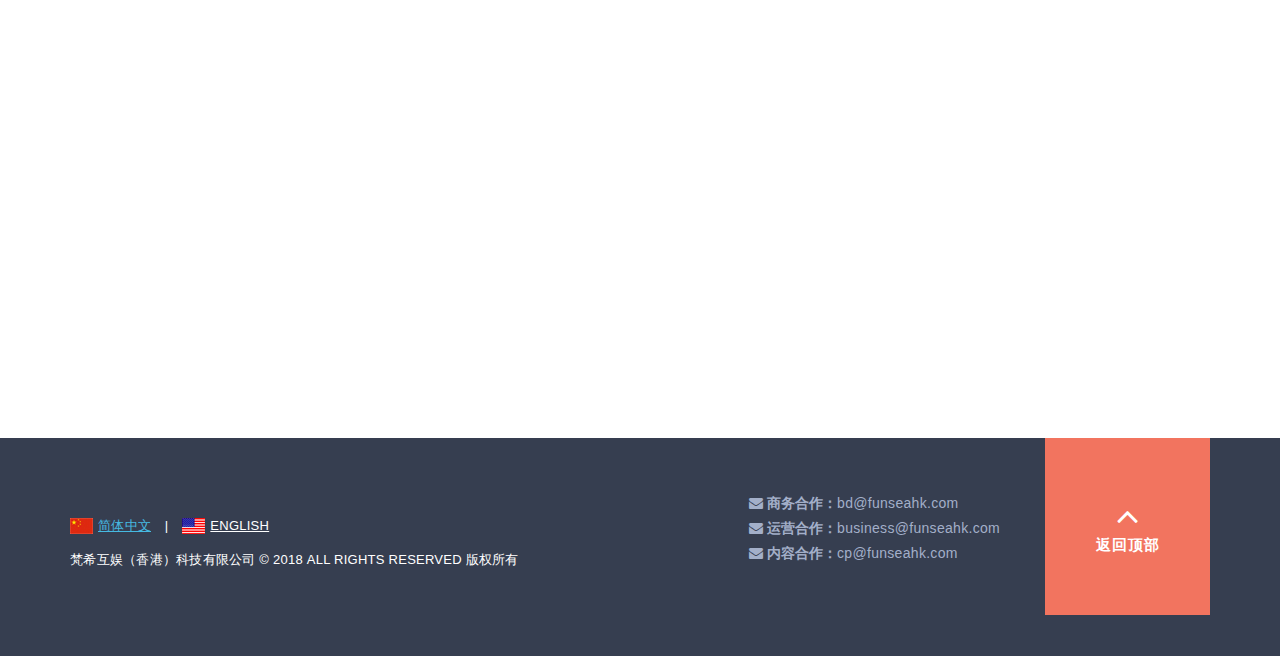
==== commit 6a8d5d67: "fix bug" ====
--- a/index.html
+++ b/index.html
@@ -9,7 +9,7 @@
 <html class="no-js"> <!--<![endif]-->
 <head>
     <meta charset="utf-8">
-    <title>Funsea</title>
+    <title>Funsea 梵希互娱</title>
     <meta name="description" content="">
     <meta name="viewport" content="width=device-width, initial-scale=1">
 
@@ -390,7 +390,7 @@
                         <img src="img/funsea-portfolio-16.jpg"/>
                     </div>
                 </div>
-            
+
             </div>
         </div>
     </div>
@@ -798,4 +798,4 @@
 
 <!-- templatemo 406 flex -->
 </body>
-</html>+</html>
--- a/css/templatemo_style.css
+++ b/css/templatemo_style.css
@@ -351,7 +351,7 @@
 .intro {
     background-color: #46bae2;
     text-align: center;
-    padding: 60px 0px;
+    padding: 75px 0px;
 }
 
 .intro h4 {
@@ -909,7 +909,10 @@
 }
 
 @media (max-width: 767px) {
-
+    .banner-content {
+        text-align: center;
+        padding: 260px 0px 200px 0px;
+    }
 
     .banner-prev{
         left:0%;
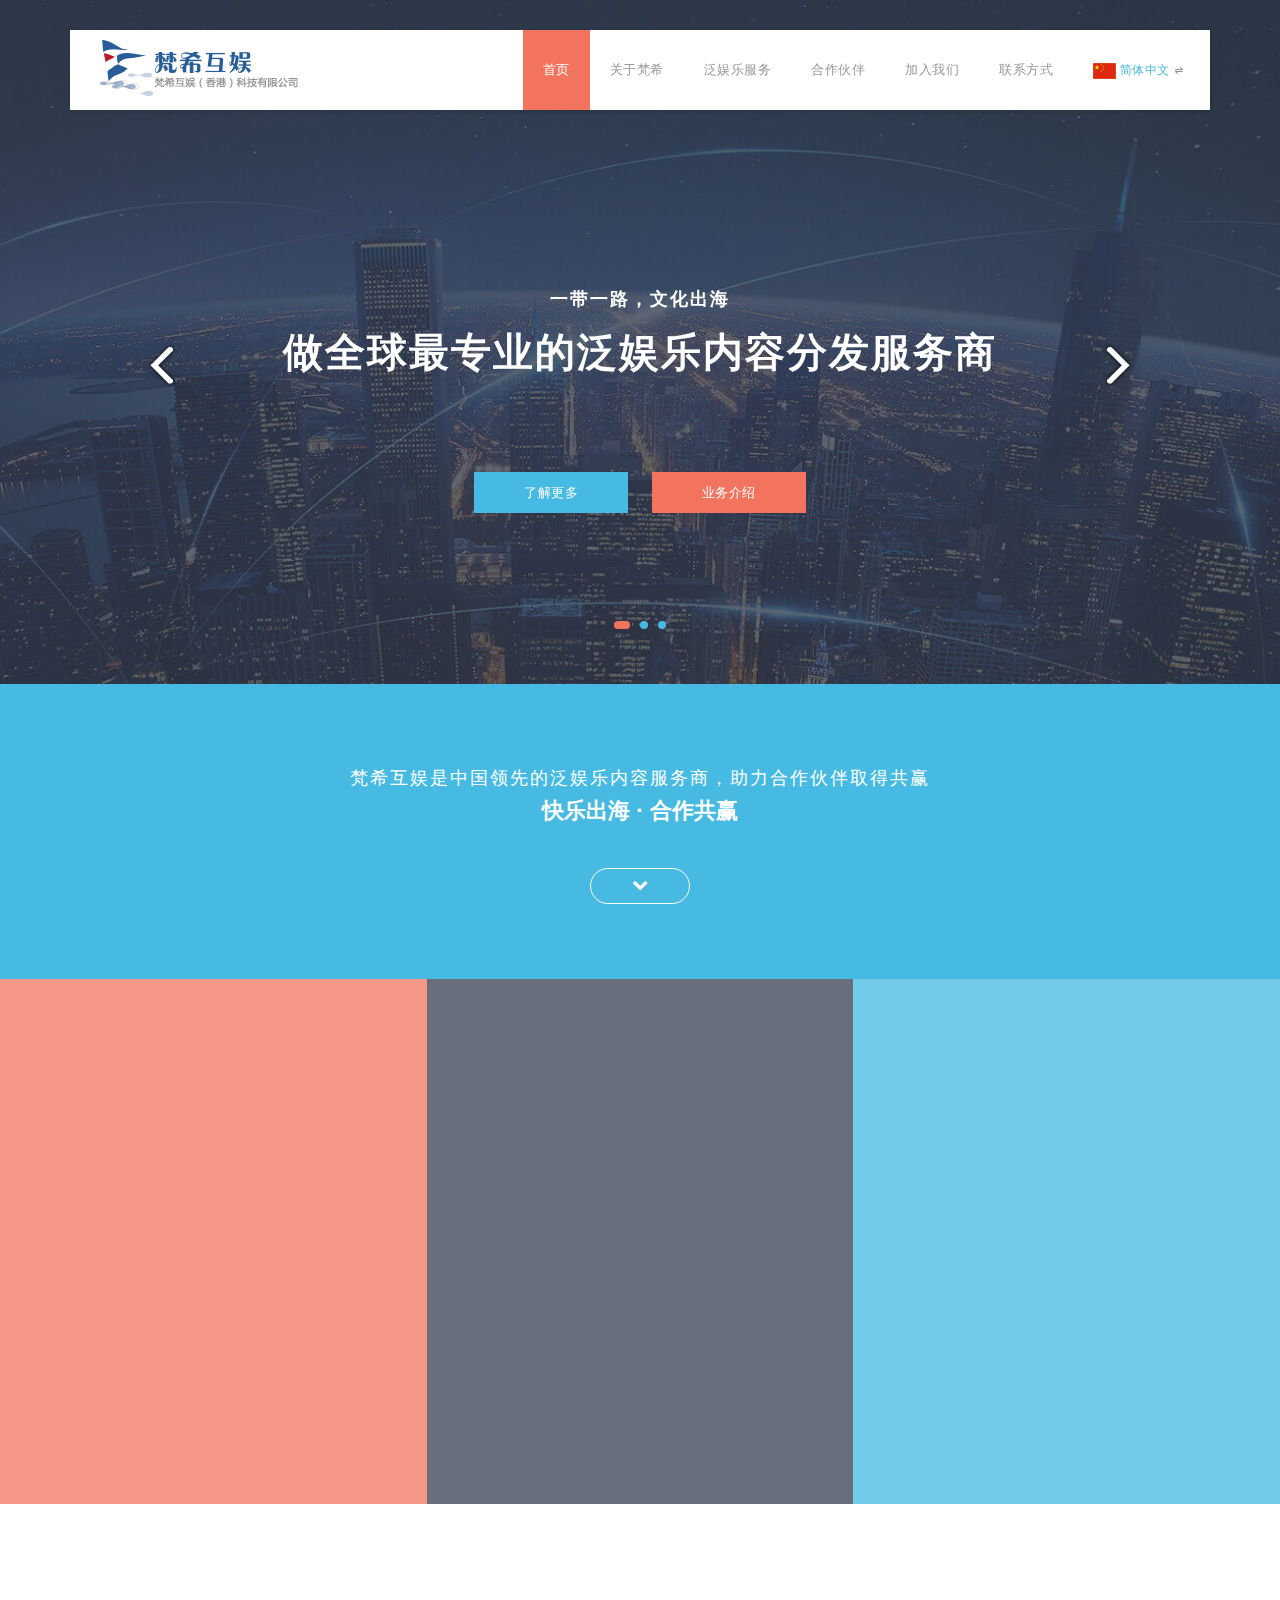
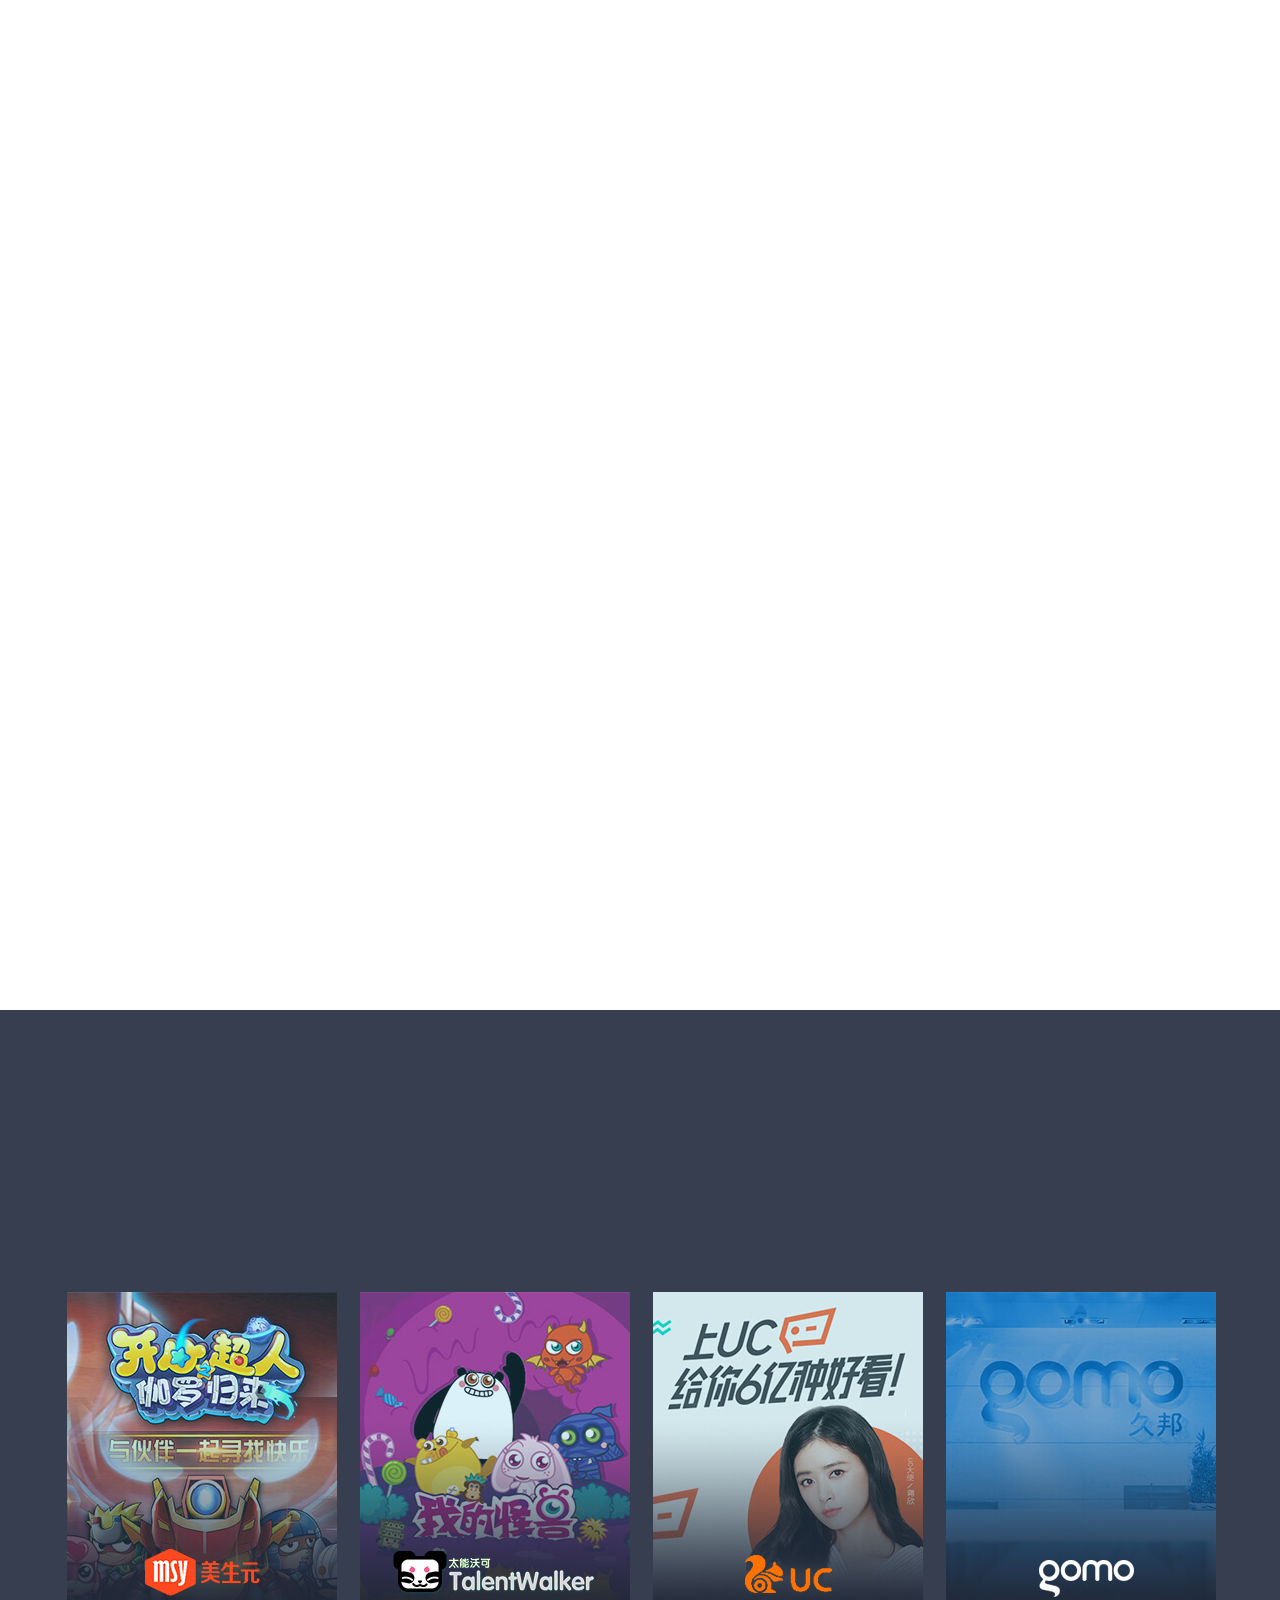
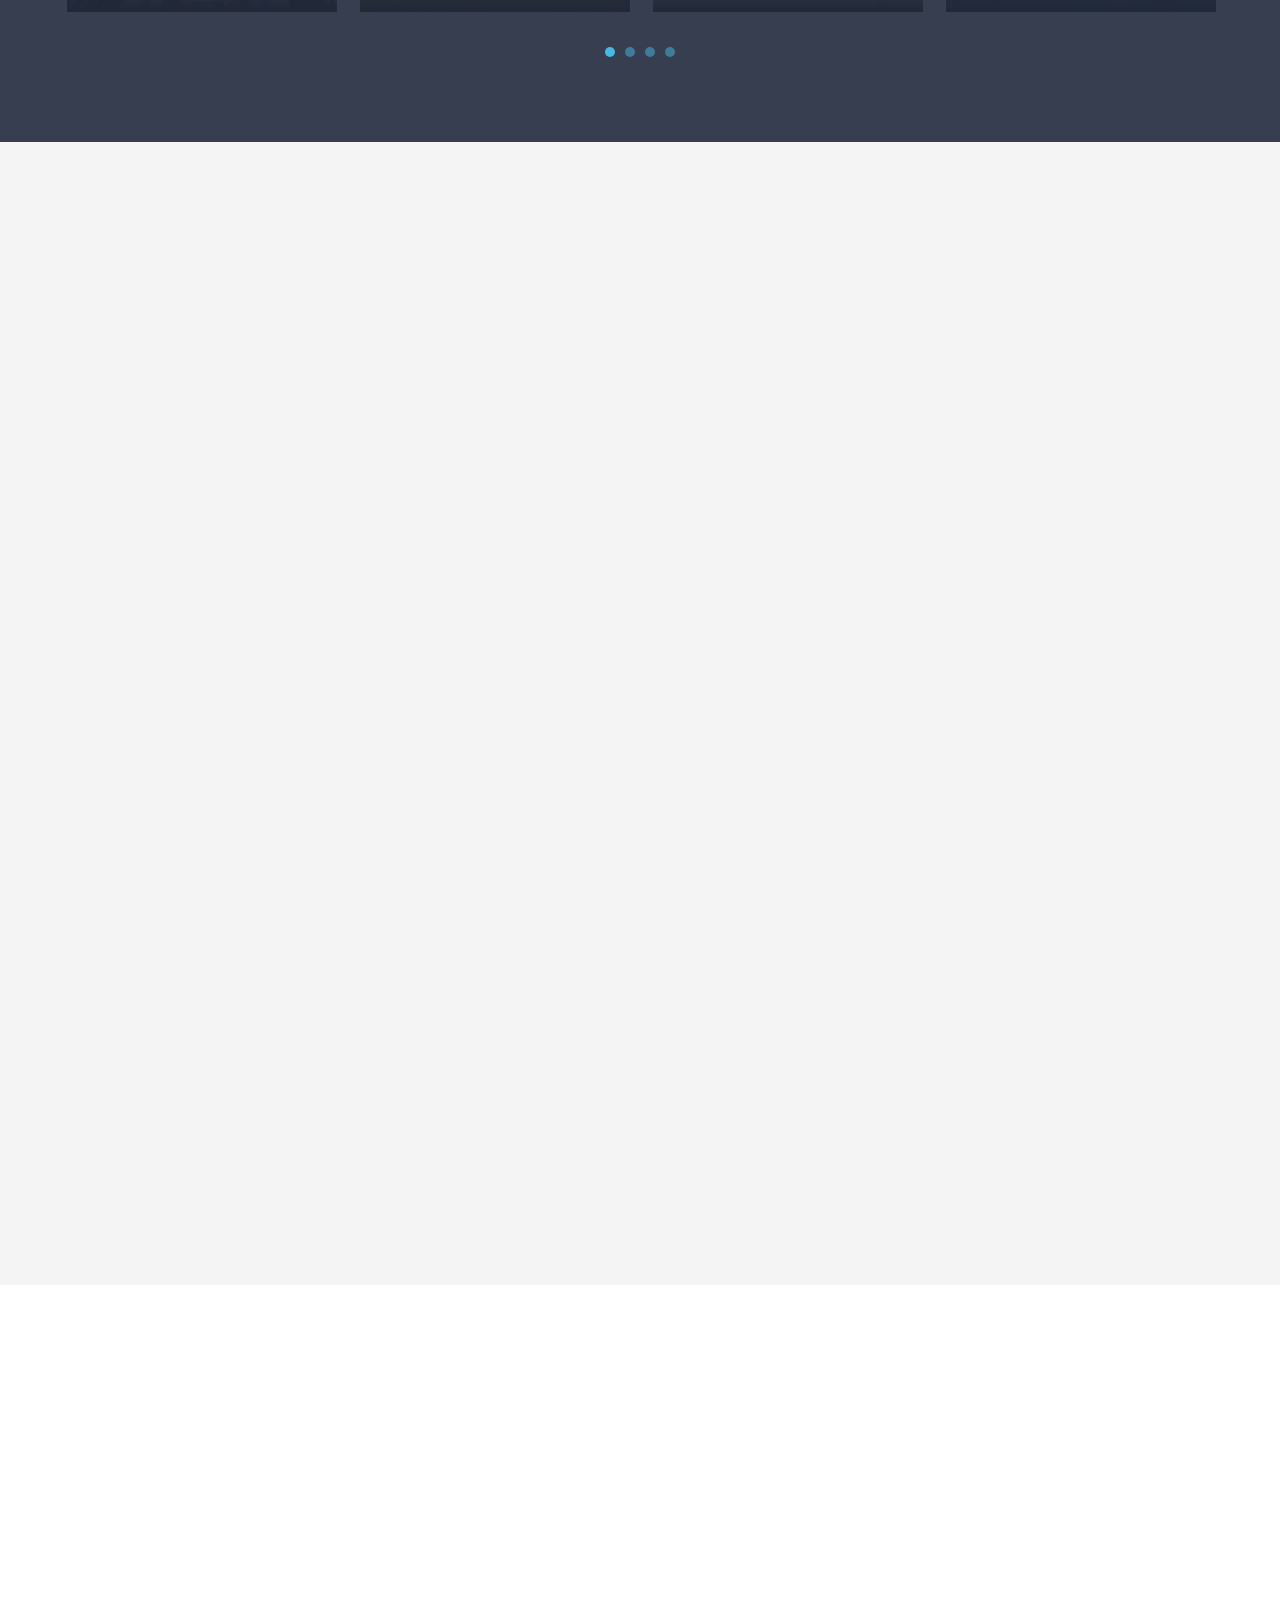
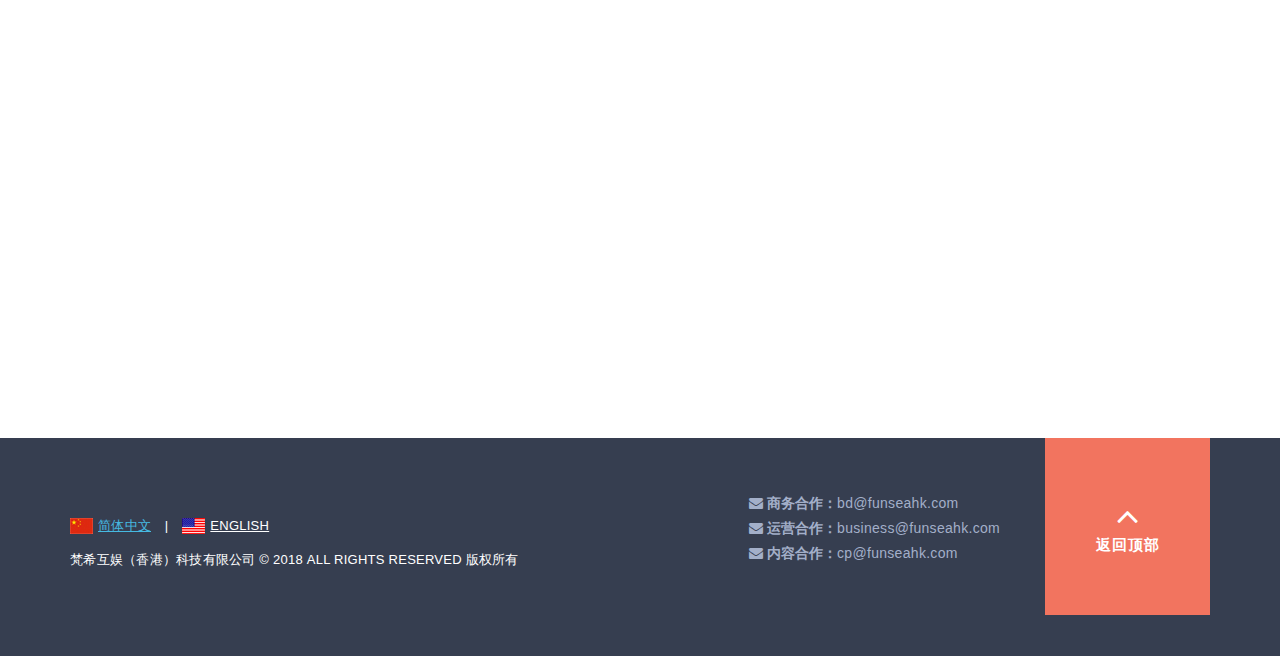
==== commit 4697c95a: "fix bug" ====
--- a/index.html
+++ b/index.html
@@ -640,7 +640,7 @@
             <div class="col-md-12">
                 <div class="section-heading">
                     <h4 class="wow fadeInUp">联系我们</h4>
-                    <p class="wow fadeInUp" data-wow-delay=".4s" style="padding: 0 15%">有意加入Funsea者，请填写个人资料或将个人简历发至邮箱hr@funseahk.com，联系电话：020-88888888<br>公司地址：广东省广州市天河区临江大道自编503号T26产业园C馆C18号
+                    <p class="wow fadeInUp" data-wow-delay=".4s" style="padding: 0 15%">有意加入Funsea者，请填写个人资料或将个人简历发至邮箱hr@funseahk.com，联系电话：020-85610162<br>公司地址：广东省广州市天河区临江大道自编503号T26产业园C馆C18号
                     </p>
                 </div>
             </div>
--- a/css/templatemo_style.css
+++ b/css/templatemo_style.css
@@ -155,11 +155,9 @@
     content: "";
     right: 7px;
     top:37px;
-    width: 0;
-    height: 0;
-    border-left: 3px solid transparent;
-    border-right: 3px solid transparent;
-    border-top: 4px solid #888;
+    width: 8px;
+    height: 7px;
+    background: url("../img/set.png") no-repeat;
 }
 
 .navbar-header {
